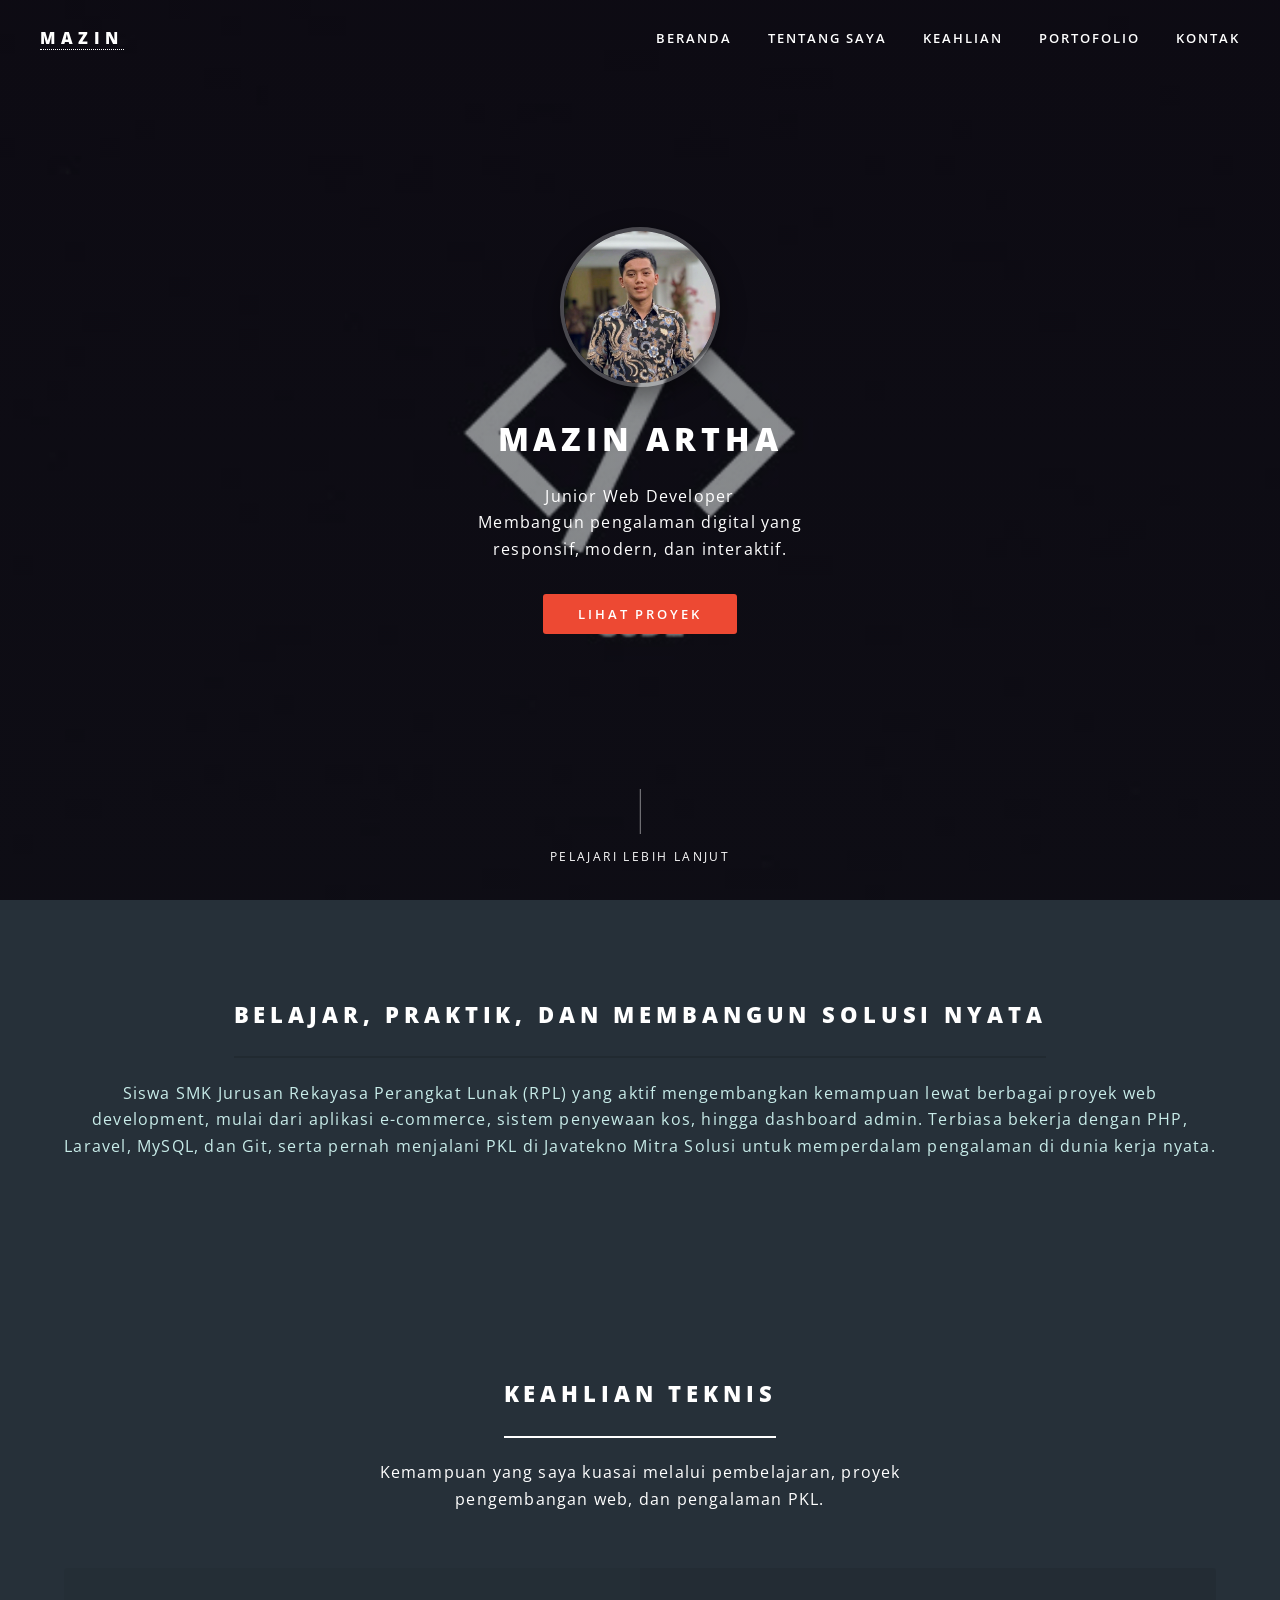
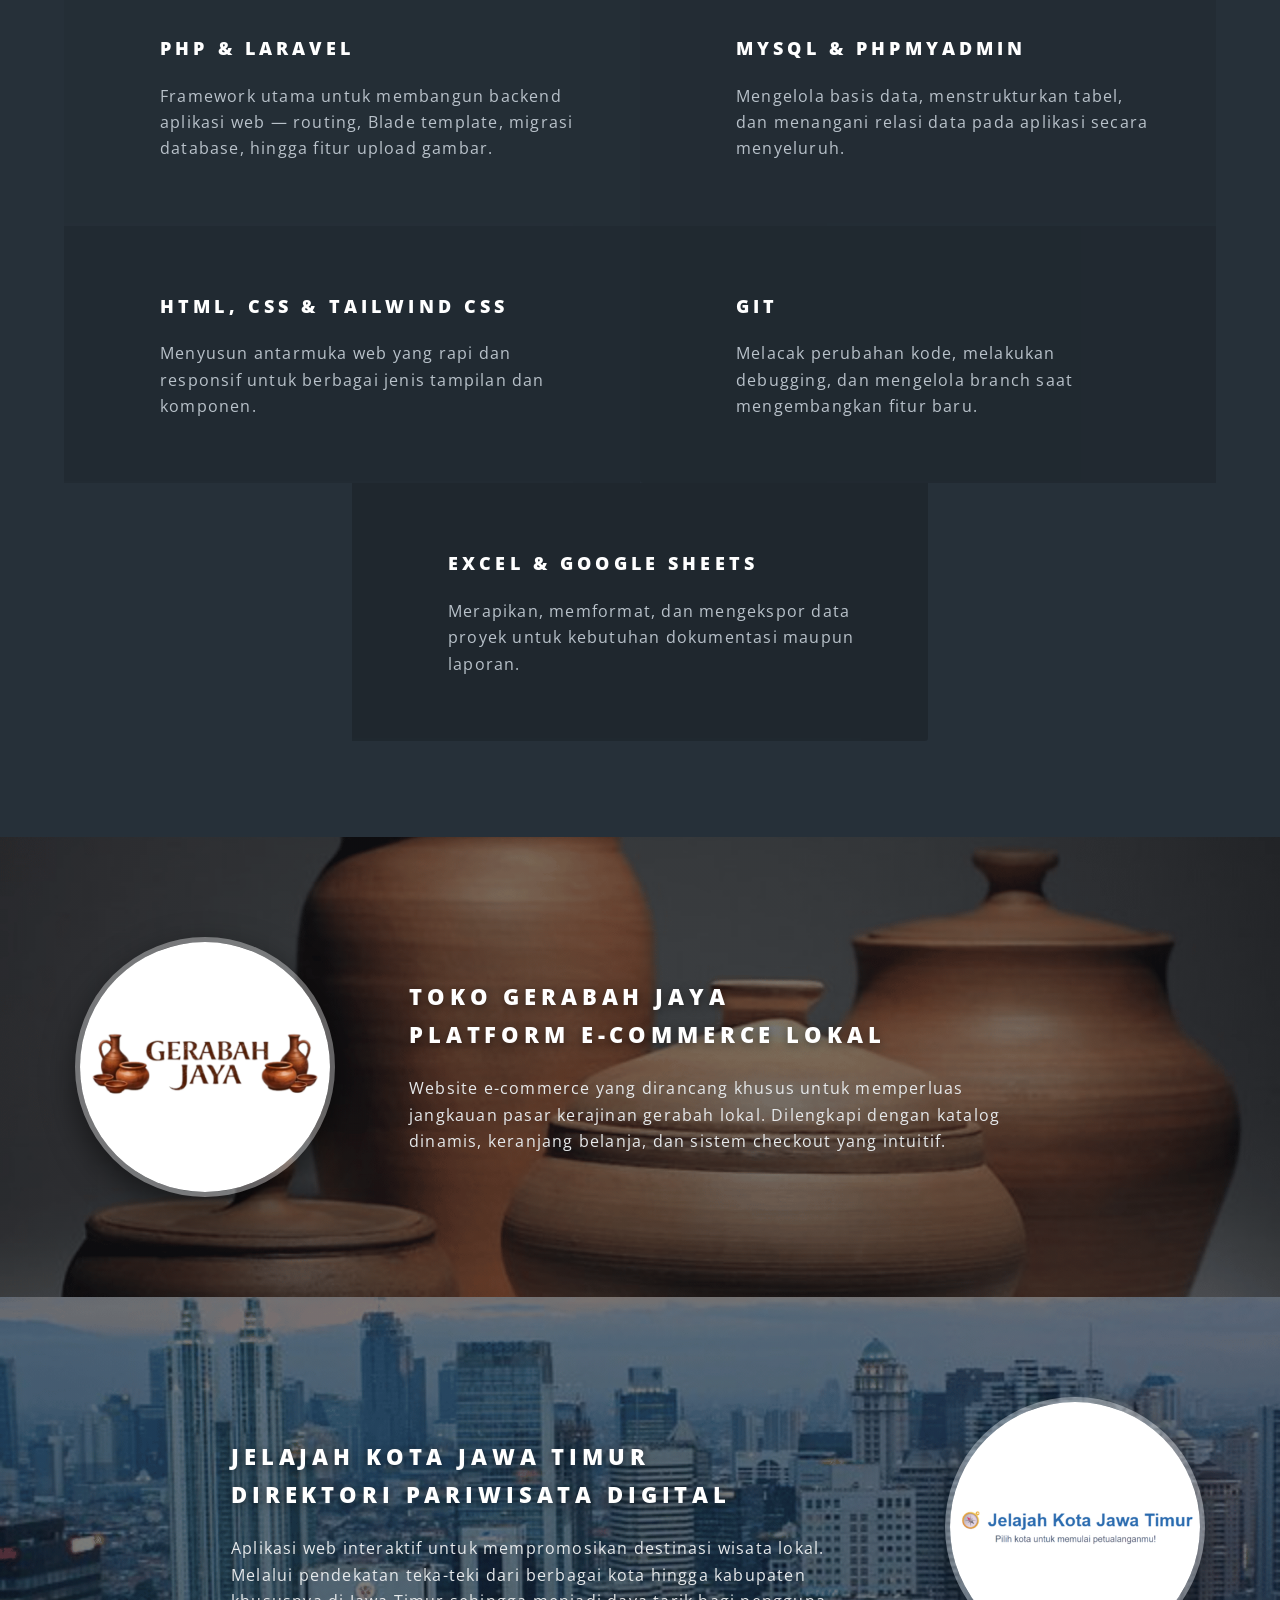
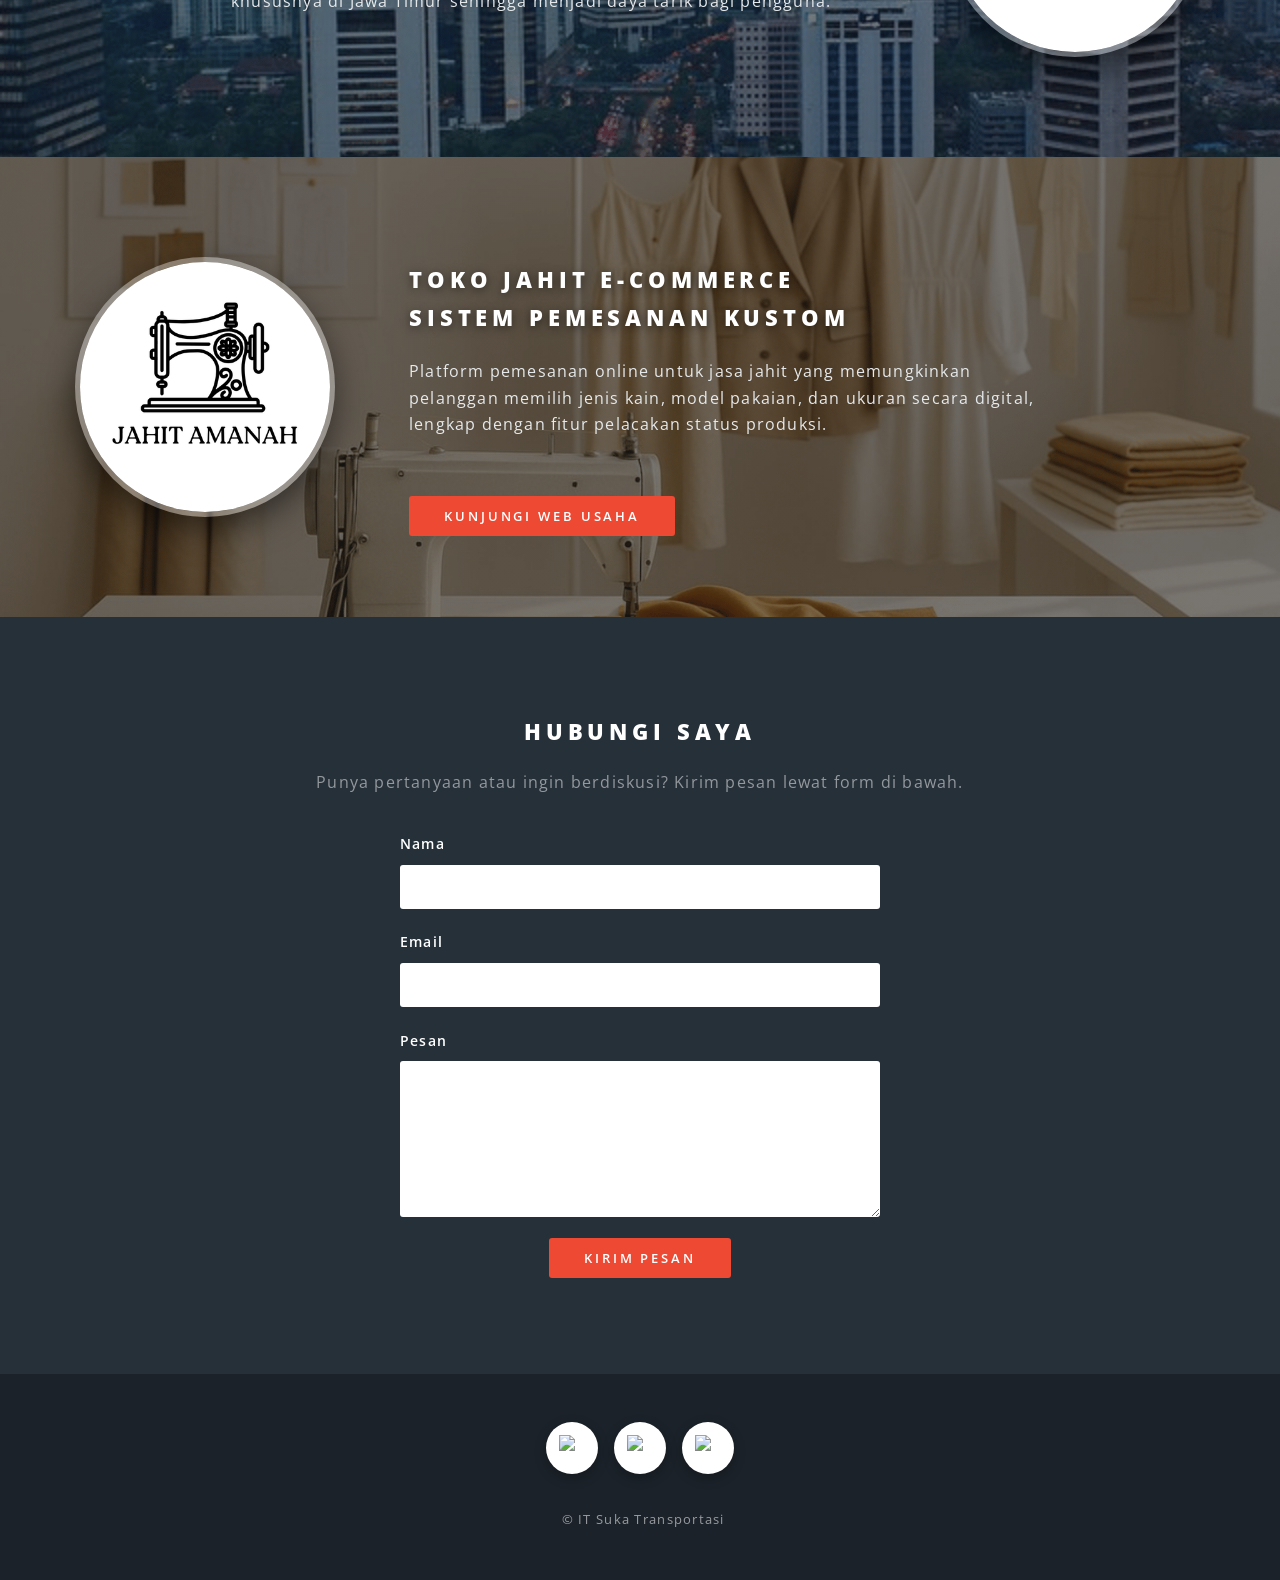
==== index.html @ fe19fe78 "Add files via upload" ====
<!DOCTYPE HTML>
<html>
	<head>
		<title>Portofolio | Mazin Artha</title>
		<meta charset="utf-8" />
		<meta name="viewport" content="width=device-width, initial-scale=1, user-scalable=no" />
		<link rel="stylesheet" href="assets/css/style.css" />
	</head>
	<body class="landing is-preload">

		<!-- Page Wrapper -->
			<div id="page-wrapper">

				<!-- Header -->
					<header id="header" class="alt">
						<h1><a href="index.html">MAZIN</a></h1>
						<nav id="nav">
							<ul>
								<li><a href="#banner">Beranda</a></li>
								<li><a href="#one">Tentang Saya</a></li>
								<li><a href="#three">Keahlian</a></li>
								<li><a href="#two">Portofolio</a></li>
								<li><a href="#cta">Kontak</a></li>
							</ul>
						</nav>
					</header>

				<!-- Banner -->
					<section id="banner" data-bg="images/pembuka.png">
						<div class="inner banner-content-animate">
							<div class="profile-frame">
								<img src="images/Me.png" alt="Profil Mazin Artha" class="profile-pic" />
							</div>
							<h2>Mazin Artha</h2>
							<p>Junior Web Developer<br />
							Membangun pengalaman digital yang<br />
							responsif, modern, dan interaktif.</p>
							<ul class="actions special">
								<li><a href="#two" class="button primary">Lihat Proyek</a></li>
							</ul>
						</div>
						<a href="#one" class="more scrolly">Pelajari Lebih Lanjut</a>
					</section>

				<!-- One -->
					<section id="one" class="wrapper style1 special">
						<div class="inner">
							<header class="major">
								<h2>Belajar, Praktik, dan Membangun Solusi Nyata</h2>
								<p>Siswa SMK Jurusan Rekayasa Perangkat Lunak (RPL) yang aktif mengembangkan kemampuan lewat
									 berbagai proyek web development, mulai dari aplikasi e-commerce, sistem penyewaan kos, 
									 hingga dashboard admin. Terbiasa bekerja dengan PHP, Laravel, MySQL, dan Git, serta pernah 
									 menjalani PKL di Javatekno Mitra Solusi untuk memperdalam pengalaman di dunia kerja nyata.</p>
							</header>
						</div>
					</section>

				<!-- Three -->
					<section id="three" class="wrapper style3 special">
						<div class="inner">
							<header class="major">
								<h2>Keahlian Teknis</h2>
								<p>Kemampuan yang saya kuasai melalui pembelajaran, proyek<br />
								pengembangan web, dan pengalaman PKL.</p>
							</header>
							<ul class="features">
								<li class="icon brands fa-laravel fade-up-element">
									<h3>PHP & Laravel</h3>
									<p>Framework utama untuk membangun backend aplikasi web — routing, Blade template, migrasi database, hingga fitur upload gambar.</p>
								</li>
								<li class="icon solid fa-database fade-up-element">
									<h3>MySQL & phpMyAdmin</h3>
									<p>Mengelola basis data, menstrukturkan tabel, dan menangani relasi data pada aplikasi secara menyeluruh.</p>
								</li>
								<li class="icon brands fa-css3-alt fade-up-element">
									<h3>HTML, CSS & Tailwind CSS</h3>
									<p>Menyusun antarmuka web yang rapi dan responsif untuk berbagai jenis tampilan dan komponen.</p>
								</li>
								<li class="icon brands fa-git-alt fade-up-element">
									<h3>Git</h3>
									<p>Melacak perubahan kode, melakukan debugging, dan mengelola branch saat mengembangkan fitur baru.</p>
								</li>
								<li class="icon solid fa-file-excel fade-up-element">
									<h3>Excel & Google Sheets</h3>
									<p>Merapikan, memformat, dan mengekspor data proyek untuk kebutuhan dokumentasi maupun laporan.</p>
								</li>
							</ul>
						</div>
					</section>

				<!-- Two -->
					<section id="two" class="wrapper alt style2">
						<section class="spotlight fade-up-element" data-bg="images/gerabah.png">
							<div class="image"><img src="images/Gerabah_jaya.png" alt="Proyek Toko Gerabah Jaya" /></div><div class="content">
								<h2>Toko Gerabah Jaya<br />
								Platform E-Commerce Lokal</h2>
								<p>Website e-commerce yang dirancang khusus untuk memperluas jangkauan pasar kerajinan gerabah lokal. Dilengkapi dengan katalog dinamis, keranjang belanja, dan sistem checkout yang intuitif.</p>
							</div>
						</section>
						<section class="spotlight fade-up-element" data-bg="images/kota.png">
							<div class="image"><img src="images/Jelajah_kota.png" alt="Proyek Jelajah Kota" /></div><div class="content">
								<h2>Jelajah Kota Jawa Timur<br />
								Direktori Pariwisata Digital</h2>
								<p>Aplikasi web interaktif untuk mempromosikan destinasi wisata lokal. Melalui pendekatan teka-teki dari berbagai kota hingga kabupaten khususnya di Jawa Timur sehingga menjadi daya tarik bagi pengguna.</p>
							</div>
						</section>
						<section class="spotlight fade-up-element" data-bg="images/jahit.png">
							<div class="image"><img src="images/logo_jahit.png" alt="Proyek Toko Jahit" /></div><div class="content">
								<h2>Toko Jahit E-Commerce<br />
								Sistem Pemesanan Kustom</h2>
								<p>Platform pemesanan online untuk jasa jahit yang memungkinkan pelanggan memilih jenis kain, model pakaian, dan ukuran secara digital, lengkap dengan fitur pelacakan status produksi.</p>
								<br>
								<a href="http://jahitamanah.infinityfreeapp.com/" target="_blank" class="button primary">Kunjungi Web Usaha</a>
							</div>
						</section>
					</section>

				<!-- CTA -->
					<section id="cta" class="wrapper style4">
						<div class="inner">
							<header>
								<h2>Hubungi Saya</h2>
								<p>Punya pertanyaan atau ingin berdiskusi? Kirim pesan lewat form di bawah.</p>
							</header>
							<form class="contact-form">
								<div class="form-group">
									<label for="nama">Nama</label>
									<input type="text" id="nama" name="nama" placeholder="Nama kamu" />
								</div>
								<div class="form-group">
									<label for="email">Email</label>
									<input type="email" id="email" name="email" placeholder="Email kamu" />
								</div>
								<div class="form-group">
									<label for="pesan">Pesan</label>
									<textarea id="pesan" name="pesan" rows="5" placeholder="Tulis pesan kamu di sini..."></textarea>
								</div>
								<ul class="actions special">
									<li><input type="submit" value="Kirim Pesan" class="button primary" /></li>
								</ul>
							</form>
						</div>
					</section>

				<!-- Footer -->
					<footer id="footer">
						<div class="social-links">
							<a href="#" target="_blank" rel="noopener" aria-label="Instagram">
								<img src="https://cdn.simpleicons.org/instagram/E4405F" alt="Instagram" />
							</a>
							<a href="#" target="_blank" rel="noopener" aria-label="X">
								<img src="https://cdn.simpleicons.org/x/000000" alt="X" />
							</a>
							<a href="#" target="_blank" rel="noopener" aria-label="Facebook">
								<img src="https://cdn.simpleicons.org/facebook/1877F2" alt="Facebook" />
							</a>
						</div>
						<ul class="copyright">
							<li>&copy; IT Suka Transportasi</li>
						</ul>
					</footer>

			</div>

			<script src="assets/js/script.js"></script>

	</body>
</html>
---- assets/css/style.css ----
@import url(fontawesome-all.min.css);
@import url("https://fonts.googleapis.com/css?family=Open+Sans:400,400italic,600,600italic,800,800italic");

/*
	Spectral by HTML5 UP
	html5up.net | @ajlkn
	Free for personal and commercial use under the CCA 3.0 license (html5up.net/license)
*/

html, body, div, span, applet, object,
iframe, h1, h2, h3, h4, h5, h6, p, blockquote,
pre, a, abbr, acronym, address, big, cite,
code, del, dfn, em, img, ins, kbd, q, s, samp,
small, strike, strong, sub, sup, tt, var, b,
u, i, center, dl, dt, dd, ol, ul, li, fieldset,
form, label, legend, table, caption, tbody,
tfoot, thead, tr, th, td, article, aside,
canvas, details, embed, figure, figcaption,
footer, header, hgroup, menu, nav, output, ruby,
section, summary, time, mark, audio, video {
	margin: 0;
	padding: 0;
	border: 0;
	font-size: 100%;
	font: inherit;
	vertical-align: baseline;}

article, aside, details, figcaption, figure,
footer, header, hgroup, menu, nav, section {
	display: block;}

body {
	line-height: 1;
}

ol, ul {
	list-style: none;
}

blockquote, q {
	quotes: none;
}

blockquote:before, blockquote:after, q:before, q:after {
	content: '';
	content: none;
}

table {
	border-collapse: collapse;
	border-spacing: 0;
}

body {
	-webkit-text-size-adjust: none;
}

mark {
	background-color: transparent;
	color: inherit;
}

input::-moz-focus-inner {
	border: 0;
	padding: 0;
}

input, select, textarea {
	-moz-appearance: none;
	-webkit-appearance: none;
	-ms-appearance: none;
	appearance: none;
}

/* Basic */

@-ms-viewport {
	width: device-width;
}

html {
	box-sizing: border-box;
}

*, *:before, *:after {
	box-sizing: inherit;
}

body {
	background: #2e3842;
}

body.is-preload *, body.is-preload *:before, body.is-preload *:after {
	-moz-animation: none !important;
	-webkit-animation: none !important;
	-ms-animation: none !important;
	animation: none !important;
	-moz-transition: none !important;
	-webkit-transition: none !important;
	-ms-transition: none !important;
	transition: none !important;
}

body, input, select, textarea {
	color: #fff;
	font-family: "Open Sans", Helvetica, sans-serif;
	font-size: 15pt;
	font-weight: 400;
	letter-spacing: 0.075em;
	line-height: 1.65em;
}

@media screen and (max-width: 1680px) {
	body, input, select, textarea {
		font-size: 13pt;
	}
}

@media screen and (max-width: 1280px) {
	body, input, select, textarea {
		font-size: 12pt;
	}
}

@media screen and (max-width: 736px) {
	body, input, select, textarea {
		font-size: 11pt;
		letter-spacing: 0.0375em;
	}
}

a {
	-moz-transition: color 0.2s ease, border-bottom-color 0.2s ease;
	-webkit-transition: color 0.2s ease, border-bottom-color 0.2s ease;
	-ms-transition: color 0.2s ease, border-bottom-color 0.2s ease;
	transition: color 0.2s ease, border-bottom-color 0.2s ease;
	border-bottom: dotted 1px;
	color: inherit;
	text-decoration: none;
}

a:hover {
	border-bottom-color: transparent;
}

strong, b {
	color: #fff;
	font-weight: 600;
}

em, i {
	font-style: italic;
}

p {
	margin: 0 0 2em 0;
}

h1, h2, h3, h4, h5, h6 {
	color: #fff;
	font-weight: 800;
	letter-spacing: 0.225em;
	line-height: 1em;
	margin: 0 0 1em 0;
	text-transform: uppercase;
}

h1 a, h2 a, h3 a, h4 a, h5 a, h6 a {
	color: inherit;
	text-decoration: none;
}

h2 {
	font-size: 1.35em;
	line-height: 1.75em;
}

@media screen and (max-width: 736px) {
	h2 {
		font-size: 1.1em;
		line-height: 1.65em;
	}
}

h3 {
	font-size: 1.15em;
	line-height: 1.75em;
}

@media screen and (max-width: 736px) {
	h3 {
		font-size: 1em;
		line-height: 1.65em;
	}
}

h4 {
	font-size: 1em;
	line-height: 1.5em;
}

h5 {
	font-size: 0.8em;
	line-height: 1.5em;
}

h6 {
	font-size: 0.7em;
	line-height: 1.5em;
}

sub {
	font-size: 0.8em;
	position: relative;
	top: 0.5em;
}

sup {
	font-size: 0.8em;
	position: relative;
	top: -0.5em;
}

hr {
	border: 0;
	border-bottom: solid 2px #fff;
	margin: 3em 0;
}

hr.major {
	margin: 4.5em 0;
}

blockquote {
	border-left: solid 4px #fff;
	font-style: italic;
	margin: 0 0 2em 0;
	padding: 0.5em 0 0.5em 2em;
}

code {
	background: rgba(144, 144, 144, 0.25);
	border-radius: 3px;
	font-family: "Courier New", monospace;
	font-size: 0.9em;
	letter-spacing: 0;
	margin: 0 0.25em;
	padding: 0.25em 0.65em;
}

pre {
	-webkit-overflow-scrolling: touch;
	font-family: "Courier New", monospace;
	font-size: 0.9em;
	margin: 0 0 2em 0;
}

pre code {
	display: block;
	line-height: 1.75em;
	padding: 1em 1.5em;
	overflow-x: auto;
}

/* Section/Article */

section.special, article.special {
	text-align: center;
}

header p {
	color: rgba(255, 255, 255, 0.5);
	position: relative;
	top: -0.25em;
}

header h3 + p {
	font-size: 1.1em;
}

header h4 + p,
header h5 + p,
header h6 + p {
	font-size: 0.9em;
}

header.major {
	margin: 0 0 3.5em 0;
}

header.major h2, header.major h3, header.major h4, header.major h5, header.major h6 {
	border-bottom: solid 2px #fff;
	display: inline-block;
	padding-bottom: 1em;
	position: relative;
}

header.major h2:after, header.major h3:after, header.major h4:after, header.major h5:after, header.major h6:after {
	content: '';
	display: block;
	height: 1px;
}

header.major p {
	color: #fff;
	top: 0;
}

@media screen and (max-width: 736px) {
	header.major {
		margin: 0 0 2em 0;
	}
}

@media screen and (max-width: 980px) {
	header br {
		display: none;
	}
}

/* Form */

form {
	margin: 0 0 2em 0;
}

label {
	color: #fff;
	display: block;
	font-size: 0.9em;
	font-weight: 600;
	margin: 0 0 1em 0;
}

input[type="text"],
input[type="password"],
input[type="email"],
select,
textarea {
	-moz-appearance: none;
	-webkit-appearance: none;
	-ms-appearance: none;
	appearance: none;
	background-color: rgba(144, 144, 144, 0.25);
	border-radius: 3px;
	border: none;
	color: inherit;
	display: block;
	outline: 0;
	padding: 0 1em;
	text-decoration: none;
	width: 100%;
}

input[type="text"]:invalid,
input[type="password"]:invalid,
input[type="email"]:invalid,
select:invalid,
textarea:invalid {
	box-shadow: none;
}

input[type="text"]:focus,
input[type="password"]:focus,
input[type="email"]:focus,
select:focus,
textarea:focus {
	box-shadow: 0 0 0 2px #21b2a6;
}

select {
	background-size: 1.25em;
	background-repeat: no-repeat;
	background-position: calc(100% - 1em) center;
	height: 2.75em;
	padding-right: 2.75em;
	text-overflow: ellipsis;
}

select:focus::-ms-value {
	background-color: transparent;
}

select::-ms-expand {
	display: none;
}

input[type="text"],
input[type="password"],
input[type="email"],
select {
	height: 2.75em;
}

textarea {
	padding: 0.75em 1em;
}

input[type="checkbox"],
input[type="radio"] {
	-moz-appearance: none;
	-webkit-appearance: none;
	-ms-appearance: none;
	appearance: none;
	display: block;
	float: left;
	margin-right: -2em;
	opacity: 0;
	width: 1em;
	z-index: -1;
}

input[type="checkbox"] + label,
input[type="radio"] + label {
	text-decoration: none;
	color: #fff;
	cursor: pointer;
	display: inline-block;
	font-size: 1em;
	font-weight: 400;
	padding-left: 2.4em;
	padding-right: 0.75em;
	position: relative;
}

input[type="checkbox"] + label:before,
input[type="radio"] + label:before {
	-moz-osx-font-smoothing: grayscale;
	-webkit-font-smoothing: antialiased;
	display: inline-block;
	font-style: normal;
	font-variant: normal;
	text-rendering: auto;
	line-height: 1;
	text-transform: none !important;
	font-family: 'Font Awesome 5 Free';
	font-weight: 900;
}

input[type="checkbox"] + label:before,
input[type="radio"] + label:before {
	background: rgba(144, 144, 144, 0.25);
	border-radius: 3px;
	content: '';
	display: inline-block;
	font-size: 0.8em;
	height: 2.0625em;
	left: 0;
	line-height: 2.0625em;
	position: absolute;
	text-align: center;
	top: 0;
	width: 2.0625em;
}

input[type="checkbox"]:checked + label:before,
input[type="radio"]:checked + label:before {
	background: #2e3842;
	color: #fff;
	content: '\f00c';
}

input[type="checkbox"]:focus + label:before,
input[type="radio"]:focus + label:before {
	box-shadow: 0 0 0 2px #21b2a6;
}

input[type="checkbox"] + label:before {
	border-radius: 3px;
}

input[type="radio"] + label:before {
	border-radius: 100%;
}

::-webkit-input-placeholder {
	color: rgba(255, 255, 255, 0.5) !important;
	opacity: 1.0;
}

:-moz-placeholder {
	color: rgba(255, 255, 255, 0.5) !important;
	opacity: 1.0;
}

::-moz-placeholder {
	color: rgba(255, 255, 255, 0.5) !important;
	opacity: 1.0;
}

:-ms-input-placeholder {
	color: rgba(255, 255, 255, 0.5) !important;
	opacity: 1.0;
}

/* Icon */

.icon {
	text-decoration: none;
	border-bottom: none;
	position: relative;
}

.icon:before {
	-moz-osx-font-smoothing: grayscale;
	-webkit-font-smoothing: antialiased;
	display: inline-block;
	font-style: normal;
	font-variant: normal;
	text-rendering: auto;
	line-height: 1;
	text-transform: none !important;
	font-family: 'Font Awesome 5 Free';
	font-weight: 400;
}

.icon:before {
	line-height: inherit;
}

.icon.solid:before {
	font-weight: 900;
}

.icon.brands:before {
	font-family: 'Font Awesome 5 Brands';
}

.icon.major {
	-moz-transform: rotate(-45deg);
	-webkit-transform: rotate(-45deg);
	-ms-transform: rotate(-45deg);
	transform: rotate(-45deg);
	border-radius: 3px;
	border: solid 2px #fff;
	display: inline-block;
	font-size: 1.35em;
	height: calc(3em + 2px);
	line-height: 3em;
	text-align: center;
	width: calc(3em + 2px);
}

.icon.major:before {
	-moz-transform: rotate(45deg);
	-webkit-transform: rotate(45deg);
	-ms-transform: rotate(45deg);
	transform: rotate(45deg);
	display: inline-block;
	font-size: 1.5em;
}

@media screen and (max-width: 736px) {
	.icon.major {
		font-size: 1em;
	}
}

.icon.style1 {
	color: #00ffcc;
}

.icon.style2 {
	color: #00f0ff;
}

.icon.style3 {
	color: #76ddff;
}

/* Image */

.image {
	border-radius: 3px;
	border: 0;
	display: inline-block;
	position: relative;
}

.image img {
	border-radius: 3px;
	display: block;
}

/* List */

ol {
	list-style: decimal;
	margin: 0 0 2em 0;
	padding-left: 1.25em;
}

ol li {
	padding-left: 0.25em;
}

ul {
	list-style: disc;
	margin: 0 0 2em 0;
	padding-left: 1em;
}

ul li {
	padding-left: 0.5em;
}

ul.alt {
	list-style: none;
	padding-left: 0;
}

ul.alt li {
	border-top: solid 1px #fff;
	padding: 0.5em 0;
}

ul.alt li:first-child {
	border-top: 0;
	padding-top: 0;
}

dl {
	margin: 0 0 2em 0;
}

/* Actions */

ul.actions {
	display: -moz-flex;
	display: -webkit-flex;
	display: -ms-flex;
	display: flex;
	cursor: default;
	list-style: none;
	margin-left: -1em;
	padding-left: 0;
}

ul.actions li {
	padding: 0 0 0 1em;
	vertical-align: middle;
}

ul.actions.special {
	-moz-justify-content: center;
	-webkit-justify-content: center;
	-ms-justify-content: center;
	justify-content: center;
	width: 100%;
	margin-left: 0;
}

ul.actions.special li:first-child {
	padding-left: 0;
}

@media screen and (max-width: 480px) {
	ul.actions:not(.fixed) {
		-moz-flex-direction: column;
		-webkit-flex-direction: column;
		-ms-flex-direction: column;
		flex-direction: column;
		margin-left: 0;
		width: 100% !important;
	}

	ul.actions:not(.fixed) li {
		-moz-flex-grow: 1;
		-webkit-flex-grow: 1;
		-ms-flex-grow: 1;
		flex-grow: 1;
		-moz-flex-shrink: 1;
		-webkit-flex-shrink: 1;
		-ms-flex-shrink: 1;
		flex-shrink: 1;
		padding: 1em 0 0 0;
		text-align: center;
		width: 100%;
	}

	ul.actions:not(.fixed) li > * {
		width: 100%;
	}

	ul.actions:not(.fixed) li:first-child {
		padding-top: 0;
	}

	ul.actions:not(.fixed) li input[type="submit"],
	ul.actions:not(.fixed) li input[type="reset"],
	ul.actions:not(.fixed) li input[type="button"],
	ul.actions:not(.fixed) li button,
	ul.actions:not(.fixed) li .button {
		width: 100%;
	}

	ul.actions:not(.fixed) li input[type="submit"].icon:before,
	ul.actions:not(.fixed) li input[type="reset"].icon:before,
	ul.actions:not(.fixed) li input[type="button"].icon:before,
	ul.actions:not(.fixed) li button.icon:before,
	ul.actions:not(.fixed) li .button.icon:before {
		margin-left: -0.5em;
	}
}
/* Button */

input[type="submit"],
input[type="reset"],
input[type="button"],
button,
.button {
	-moz-appearance: none;
	-webkit-appearance: none;
	-ms-appearance: none;
	appearance: none;
	-moz-transition: background-color 0.2s ease-in-out, color 0.2s ease-in-out;
	-webkit-transition: background-color 0.2s ease-in-out, color 0.2s ease-in-out;
	-ms-transition: background-color 0.2s ease-in-out, color 0.2s ease-in-out;
	transition: background-color 0.2s ease-in-out, color 0.2s ease-in-out;
	background-color: transparent;
	border-radius: 3px;
	border: 0;
	box-shadow: inset 0 0 0 2px #fff;
	color: #fff;
	cursor: pointer;
	display: inline-block;
	font-size: 0.8em;
	font-weight: 600;
	height: 3.125em;
	letter-spacing: 0.225em;
	line-height: 3.125em;
	max-width: 30em;
	padding: 0 2.75em;
	text-align: center;
	text-decoration: none;
	text-transform: uppercase;
	white-space: nowrap;
	overflow: hidden;
	text-overflow: ellipsis;
}

input[type="submit"]:hover,
input[type="reset"]:hover,
input[type="button"]:hover,
button:hover,
.button:hover {
	background-color: rgba(144, 144, 144, 0.25);
}

input[type="submit"]:active,
input[type="reset"]:active,
input[type="button"]:active,
button:active,
.button:active {
	background-color: rgba(144, 144, 144, 0.5);
}

input[type="submit"].icon:before,
input[type="reset"].icon:before,
input[type="button"].icon:before,
button.icon:before,
.button.icon:before {
	margin-right: 0.5em;
}

input[type="submit"].primary,
input[type="reset"].primary,
input[type="button"].primary,
button.primary,
.button.primary {
	background-color: #ed4933;
	box-shadow: none !important;
	color: #ffffff !important;
}

input[type="submit"].primary:hover,
input[type="reset"].primary:hover,
input[type="button"].primary:hover,
button.primary:hover,
.button.primary:hover {
	background-color: #ef5e4a !important;
}

input[type="submit"].primary:active,
input[type="reset"].primary:active,
input[type="button"].primary:active,
button.primary:active,
.button.primary:active {
	background-color: #eb341c !important;
}

@media screen and (max-width: 736px) {
	input[type="submit"],
	input[type="reset"],
	input[type="button"],
	button,
	.button {
		height: 3.75em;
		line-height: 3.75em;
	}
}

/* Features */

.features {
	display: -moz-flex;
	display: -webkit-flex;
	display: -ms-flex;
	display: flex;
	-moz-flex-wrap: wrap;
	-webkit-flex-wrap: wrap;
	-ms-flex-wrap: wrap;
	flex-wrap: wrap;
	-moz-justify-content: center;
	-webkit-justify-content: center;
	-ms-justify-content: center;
	justify-content: center;
	list-style: none;
	padding: 0;
	width: 100%;
}

.features li {
	padding: 4em 4em 2em 6em ;
	display: block;
	position: relative;
	text-align: left;
	width: 50%;
}

.features li:nth-child(1) {
	background-color: rgba(0, 0, 0, 0.035);
}

.features li:nth-child(2) {
	background-color: rgba(0, 0, 0, 0.07);
}

.features li:nth-child(3) {
	background-color: rgba(0, 0, 0, 0.105);
}

.features li:nth-child(4) {
	background-color: rgba(0, 0, 0, 0.14);
}

.features li:nth-child(5) {
	background-color: rgba(0, 0, 0, 0.175);
}

.features li:nth-child(6) {
	background-color: rgba(0, 0, 0, 0.21);
}

.features li:nth-child(7) {
	background-color: rgba(0, 0, 0, 0.245);
}

.features li:nth-child(8) {
	background-color: rgba(0, 0, 0, 0.28);
}

.features li:nth-child(9) {
	background-color: rgba(0, 0, 0, 0.315);
}

.features li:nth-child(10) {
	background-color: rgba(0, 0, 0, 0.35);
}

.features li:before {
	display: block;
	color: #00ffcc;
	position: absolute;
	left: 1.75em;
	top: 2.75em;
	font-size: 1.5em;
}

.features li:nth-child(1) {
	border-top-left-radius: 3px;
}

.features li:nth-child(2) {
	border-top-right-radius: 3px;
}

.features li:nth-last-child(1) {
	border-bottom-right-radius: 3px;
}

.features li:nth-last-child(2) {
	border-bottom-left-radius: 3px;
}

@media screen and (max-width: 980px) {
	.features li {
		padding: 3em 2em 1em 2em ;
		text-align: center;
	}

	.features li:before {
		left: 0;
		margin: 0 0 1em 0;
		position: relative;
		top: 0;
	}
}

@media screen and (max-width: 736px) {
	.features li {
		padding: 3em 0 1em 0 ;
		background-color: transparent !important;
		border-top: solid 2px #fff;
		width: 100%;
	}

	.features li:first-child {
		border-top: 0;
	}
}

/* Spotlight */

.spotlight {
	-moz-align-items: center;
	-webkit-align-items: center;
	-ms-align-items: center;
	align-items: center;
	display: -moz-flex;
	display: -webkit-flex;
	display: -ms-flex;
	display: flex;
}

.spotlight .image {
	-moz-order: 1;
	-webkit-order: 1;
	-ms-order: 1;
	order: 1;
	border-radius: 0;
	width: 40%;
}

.spotlight .image img {
	border-radius: 0;
	width: 100%;
}

.spotlight .content {
	padding: 2em 4em 0.1em 4em ;
	-moz-order: 2;
	-webkit-order: 2;
	-ms-order: 2;
	order: 2;
	max-width: 48em;
	width: 60%;
}

.spotlight:nth-child(2n) {
	-moz-flex-direction: row-reverse;
	-webkit-flex-direction: row-reverse;
	-ms-flex-direction: row-reverse;
	flex-direction: row-reverse;
}

.spotlight:nth-child(1) {
	background-color: rgba(0, 0, 0, 0.075);
}

.spotlight:nth-child(2) {
	background-color: rgba(0, 0, 0, 0.15);
}

.spotlight:nth-child(3) {
	background-color: rgba(0, 0, 0, 0.225);
}

.spotlight:nth-child(4) {
	background-color: rgba(0, 0, 0, 0.3);
}

.spotlight:nth-child(5) {
	background-color: rgba(0, 0, 0, 0.375);
}

.spotlight:nth-child(6) {
	background-color: rgba(0, 0, 0, 0.45);
}

.spotlight:nth-child(7) {
	background-color: rgba(0, 0, 0, 0.525);
}

.spotlight:nth-child(8) {
	background-color: rgba(0, 0, 0, 0.6);
}

.spotlight:nth-child(9) {
	background-color: rgba(0, 0, 0, 0.675);
}

.spotlight:nth-child(10) {
	background-color: rgba(0, 0, 0, 0.75);
}

@media screen and (max-width: 1280px) {
	.spotlight .image {
		width: 45%;
	}

	.spotlight .content {
		width: 55%;
	}
}

@media screen and (max-width: 980px) {
	.spotlight {
		display: block;
	}

	.spotlight br {
		display: none;
	}

	.spotlight .image {
		width: 100%;
	}

	.spotlight .content {
		padding: 4em 3em 2em 3em ;
		max-width: none;
		text-align: center;
		width: 100%;
	}
}

@media screen and (max-width: 736px) {
	.spotlight .content {
		padding: 3em 2em 1em 2em ;
	}
}

/* Wrapper */

.wrapper {
	padding: 6em 0 4em 0 ;
}

.wrapper > .inner {
	width: 60em;
	margin: 0 auto;
}

@media screen and (max-width: 1280px) {
	.wrapper > .inner {
		width: 90%;
	}
}

@media screen and (max-width: 980px) {
	.wrapper > .inner {
		width: 100%;
	}
}

.wrapper.alt {
	padding: 0;
}

.wrapper.style1 {
	background-color: #263039;
	color: #b9c2ca;
}

.wrapper.style1 strong, .wrapper.style1 b {
	color: #ffffff;
}

.wrapper.style1 h2, .wrapper.style1 h3, .wrapper.style1 h4, .wrapper.style1 h5, .wrapper.style1 h6 {
	color: #ffffff;
}

.wrapper.style1 hr {
	border-color: rgba(0, 0, 0, 0.125);
}

.wrapper.style1 blockquote {
	border-color: rgba(0, 0, 0, 0.125);
}

.wrapper.style1 code {
	background: rgba(255, 255, 255, 0.075);
}

.wrapper.style1 header p {
	color: #a6e0db;
}

.wrapper.style1 header.major h2, .wrapper.style1 header.major h3, .wrapper.style1 header.major h4, .wrapper.style1 header.major h5, .wrapper.style1 header.major h6 {
	border-color: rgba(0, 0, 0, 0.125);
}

.wrapper.style1 header.major p {
	color: #c8ece9;
}

.wrapper.style1 label {
	color: #ffffff;
}

.wrapper.style1 input[type="text"],
.wrapper.style1 input[type="password"],
.wrapper.style1 input[type="email"],
.wrapper.style1 select,
.wrapper.style1 textarea {
	background-color: rgba(255, 255, 255, 0.075);
}

.wrapper.style1 select {
	background-image: url("data:image/svg+xml;charset=utf8,%3Csvg xmlns='http://www.w3.org/2000/svg' width='40' height='40' preserveAspectRatio='none' viewBox='0 0 40 40'%3E%3Cpath d='M9.4,12.3l10.4,10.4l10.4-10.4c0.2-0.2,0.5-0.4,0.9-0.4c0.3,0,0.6,0.1,0.9,0.4l3.3,3.3c0.2,0.2,0.4,0.5,0.4,0.9 c0,0.4-0.1,0.6-0.4,0.9L20.7,31.9c-0.2,0.2-0.5,0.4-0.9,0.4c-0.3,0-0.6-0.1-0.9-0.4L4.3,17.3c-0.2-0.2-0.4-0.5-0.4-0.9 c0-0.4,0.1-0.6,0.4-0.9l3.3-3.3c0.2-0.2,0.5-0.4,0.9-0.4S9.1,12.1,9.4,12.3z' fill='rgba(0, 0, 0, 0.125)' /%3E%3C/svg%3E");
}

.wrapper.style1 select option {
	color: #ffffff;
	background: #21b2a6;
}

.wrapper.style1 input[type="checkbox"] + label,
.wrapper.style1 input[type="radio"] + label {
	color: #c8ece9;
}

.wrapper.style1 input[type="checkbox"] + label:before,
.wrapper.style1 input[type="radio"] + label:before {
	background: rgba(255, 255, 255, 0.075);
}

.wrapper.style1 input[type="checkbox"]:checked + label:before,
.wrapper.style1 input[type="radio"]:checked + label:before {
	background: #ffffff;
	color: #21b2a6;
}

.wrapper.style1 ::-webkit-input-placeholder {
	color: #a6e0db !important;
}

.wrapper.style1 :-moz-placeholder {
	color: #a6e0db !important;
}

.wrapper.style1 ::-moz-placeholder {
	color: #a6e0db !important;
}

.wrapper.style1 :-ms-input-placeholder {
	color: #a6e0db !important;
}

.wrapper.style1 .icon.major {
	border-color: rgba(0, 0, 0, 0.125);
}

.wrapper.style1 ul.alt li {
	border-color: rgba(0, 0, 0, 0.125);
}

.wrapper.style1 table tbody tr {
	border-color: rgba(0, 0, 0, 0.125);
}

.wrapper.style1 table tbody tr:nth-child(2n + 1) {
	background-color: rgba(255, 255, 255, 0.075);
}

.wrapper.style1 table th {
	color: #ffffff;
}

.wrapper.style1 table thead {
	border-color: rgba(0, 0, 0, 0.125);
}

.wrapper.style1 table tfoot {
	border-color: rgba(0, 0, 0, 0.125);
}

.wrapper.style1 table.alt tbody tr td {
	border-color: rgba(0, 0, 0, 0.125);
}

.wrapper.style1 input[type="submit"],
.wrapper.style1 input[type="reset"],
.wrapper.style1 input[type="button"],
.wrapper.style1 button,
.wrapper.style1 .button {
	box-shadow: inset 0 0 0 2px rgba(0, 0, 0, 0.125);
	color: #ffffff;
}

.wrapper.style1 input[type="submit"]:hover,
.wrapper.style1 input[type="reset"]:hover,
.wrapper.style1 input[type="button"]:hover,
.wrapper.style1 button:hover,
.wrapper.style1 .button:hover {
	background-color: rgba(255, 255, 255, 0.1);
}

/* =========================================================
   TAMBAHAN — Layout yang hilang dari file asli
   (Header, Nav, Menu Sidebar, Banner, Wrapper style2-4, dll)
   ========================================================= */

/* --- Page Wrapper --- */
#page-wrapper {
	position: relative;
	overflow-x: hidden;
}

/* --- Header --- */
#header {
	position: fixed;
	top: 0;
	left: 0;
	width: 100%;
	z-index: 10000;
	display: flex;
	align-items: center;
	justify-content: space-between;
	padding: 1.5em 2.5em;
	background-color: transparent;
	box-shadow: none;
	transition: background-color 0.3s ease, box-shadow 0.3s ease, padding 0.3s ease;
}

#header.reveal {
	background-color: rgba(46, 56, 66, 0.95);
	box-shadow: 0 2px 15px rgba(0, 0, 0, 0.25);
	padding: 1em 2.5em;
}

#header h1 {
	margin: 0;
	font-size: 1em;
	letter-spacing: 0.35em;
}

#header h1 a {
	color: #fff;
}

/* --- Nav Bar Horizontal (selalu tampil semua link) --- */
#nav {
	display: flex;
	align-items: center;
}

#nav ul {
	display: flex;
	align-items: center;
	flex-wrap: wrap;
	justify-content: flex-end;
	gap: 1.8em;
	margin: 0;
	list-style: none;
	padding: 0;
}

#nav ul li a {
	display: inline-block;
	color: #fff;
	font-size: 0.8em;
	font-weight: 600;
	letter-spacing: 0.15em;
	text-transform: uppercase;
	border: 0;
	transition: color 0.2s ease;
}

#nav ul li a:hover {
	color: #21b2a6;
}

@media screen and (max-width: 736px) {
	#header {
		flex-direction: column;
		gap: 0.8em;
		padding: 1em 1.5em;
	}
	#nav ul {
		justify-content: center;
		gap: 1em 1.2em;
	}
	#nav ul li a {
		font-size: 0.72em;
	}
}

/* --- Banner --- */
#banner {
	position: relative;
	min-height: 100vh;
	display: flex;
	flex-direction: column;
	align-items: center;
	justify-content: center;
	text-align: center;
	color: #fff;
	padding: 6em 2em;
	background-image: linear-gradient(rgba(18, 23, 28, 0.45), rgba(18, 23, 28, 0.55));
	background-size: cover;
	background-position: center;
}

#banner .inner {
	max-width: 42em;
}

#banner h2 {
	font-size: 2em;
	letter-spacing: 0.15em;
	margin-bottom: 0.5em;
}

@media screen and (max-width: 736px) {
	#banner h2 {
		font-size: 1.5em;
	}
}

#banner .actions {
	margin-top: 2em;
}

/* Animasi konten banner saat pertama kali load */
@keyframes bannerFadeUp {
	from { opacity: 0; transform: translateY(35px); }
	to { opacity: 1; transform: translateY(0); }
}

.banner-content-animate {
	animation: bannerFadeUp 1.1s ease forwards;
}

/* Panah scroll di bawah banner */
#banner .more {
	position: absolute;
	bottom: 2.5em;
	left: 50%;
	transform: translateX(-50%);
	color: #fff;
	font-size: 0.75em;
	letter-spacing: 0.2em;
	text-transform: uppercase;
	border: 0;
}

#banner .more:before {
	content: "";
	display: block;
	width: 1px;
	height: 45px;
	background: rgba(255, 255, 255, 0.5);
	margin: 0 auto 0.8em auto;
}

/* --- Foto Profil (Banner) --- */
.profile-frame {
	width: 160px;
	height: 160px;
	border-radius: 50%;
	overflow: hidden;
	margin: 0 auto 1.5em auto;
	border: 4px solid rgba(255, 255, 255, 0.25);
	box-shadow: 0 8px 26px rgba(0, 0, 0, 0.4);
}

.profile-pic {
	width: 100%;
	height: 100%;
	object-fit: cover;
	display: block;
}

/* --- Wrapper style2 / style3 / style4 (sebelumnya hilang) --- */
.wrapper.style2 {
	background-color: #2e3842;
	color: #b9c2ca;
}

.wrapper.style3 {
	background-color: #263039;
	color: #b9c2ca;
}

.wrapper.style4 {
	background-color: #263039;
	color: #b9c2ca;
	text-align: center;
}

.wrapper.style4 h2 {
	color: #fff;
}

/* --- Animasi Fade Up saat elemen discroll --- */
.fade-up-element {
	opacity: 0;
	transform: translateY(45px);
	transition: opacity 0.85s ease, transform 0.85s ease;
}

.fade-up-element.is-visible {
	opacity: 1;
	transform: translateY(0);
}

/* --- Footer --- */
#footer {
	padding: 3em 2em;
	text-align: center;
	background-color: #1b2229;
}

#footer .copyright {
	font-size: 0.8em;
	letter-spacing: 0.1em;
	color: rgba(255, 255, 255, 0.55);
	list-style: none;
	padding: 0;
	margin: 0;
}

/* =========================================================
   TAMBAHAN — Smooth Scroll & Tombol Kembali ke Atas
   ========================================================= */

/* Aktifkan gerakan scroll yang mulus untuk semua link anchor (#one, #two, dst) */
html {
	scroll-behavior: smooth;
}

/* Kasih jarak dari atas biar section gak ketutupan header fixed pas discroll */
#page-wrapper,
section[id] {
	scroll-margin-top: 90px;
}

/* =========================================================
   TAMBAHAN — Background Foto per Proyek Portofolio
   & Gambar Proyek Jadi Bulat (seperti foto profil)
   ========================================================= */

/* Override background hitam bawaan template, ganti jadi foto full-cover */
#two.wrapper.style2 {
	background-color: #1b2229; /* fallback kalau var(--bg-image) belum diisi */
}

#two .spotlight {
	position: relative;
	min-height: 460px;
	background-color: transparent !important;
	background-image: linear-gradient(rgba(15, 20, 25, 0.55), rgba(15, 20, 25, 0.55));
	background-size: cover;
	background-position: center;
	color: #ffffff;
	/* Geser konten (gambar+teks) masuk sedikit dari pinggir layar,
	   tapi background foto tetap full menutupi seluruh section */
	padding-left: max(3em, calc((100% - 1150px) / 2));
	padding-right: max(3em, calc((100% - 1150px) / 2));
}

/* Teks tetap kebaca jelas di atas foto */
#two .spotlight .content h2 {
	color: #ffffff;
	text-shadow: 0 2px 10px rgba(0, 0, 0, 0.5);
}

#two .spotlight .content p {
	color: #e6e9eb;
}

/* Gambar proyek jadi bulat besar, tetap sejajar di samping teks */
#two .spotlight .image {
	width: auto;
	flex: 0 0 280px;
	display: flex;
	justify-content: center;
	align-items: center;
}

#two .spotlight .image img {
	width: 260px;
	height: 260px;
	border-radius: 50%;
	object-fit: cover;
	border: 5px solid rgba(255, 255, 255, 0.35);
	box-shadow: 0 12px 32px rgba(0, 0, 0, 0.5);
}

#two .spotlight .content {
	width: auto;
	flex: 1;
}

/* Responsif: stack ke bawah, gambar bulat tetap rapi di tengah */
@media screen and (max-width: 980px) {
	#two .spotlight {
		min-height: auto;
		padding: 3em 2em;
	}
	#two .spotlight .image {
		flex: none;
		width: 100%;
		margin-bottom: 1.5em;
	}
	#two .spotlight .image img {
		width: 200px;
		height: 200px;
	}
	#two .spotlight .content {
		width: 100%;
	}
}

.social-links {
	display: flex;
	flex-wrap: wrap;
	justify-content: center;
	gap: 1em;
	margin-bottom: 2em;
}

.social-links a {
	display: inline-flex;
	align-items: center;
	justify-content: center;
	width: 52px;
	height: 52px;
	border-radius: 50%;
	background-color: #ffffff;
	padding: 13px;
	box-shadow: 0 4px 12px rgba(0, 0, 0, 0.25);
	transition: transform 0.25s ease, box-shadow 0.25s ease;
}

.social-links a img {
	width: 100%;
	height: 100%;
	object-fit: contain;
	display: block;
}

.social-links a:hover {
	transform: translateY(-4px) scale(1.06);
	box-shadow: 0 8px 20px rgba(0, 0, 0, 0.35);
}

@media screen and (max-width: 480px) {
	.social-links {
		gap: 0.8em;
	}
	.social-links a {
		width: 44px;
		height: 44px;
		padding: 11px;
	}
}
/* =========================================================
   TAMBAHAN — Form Kontak (tampilan saja, belum fungsional)
   ========================================================= */

#cta form {
	max-width: 480px;
	margin: 2em auto 0 auto;
	text-align: left;
}

#cta .form-group {
	margin-bottom: 1.3em;
}

#cta .form-group label {
	display: block;
	margin-bottom: 0.5em;
}

#cta input[type="text"],
#cta input[type="email"],
#cta textarea {
	background-color: #ffffff;
	color: #111111;
}

#cta input[type="text"]::placeholder,
#cta input[type="email"]::placeholder,
#cta textarea::placeholder {
	color: #888888;
}
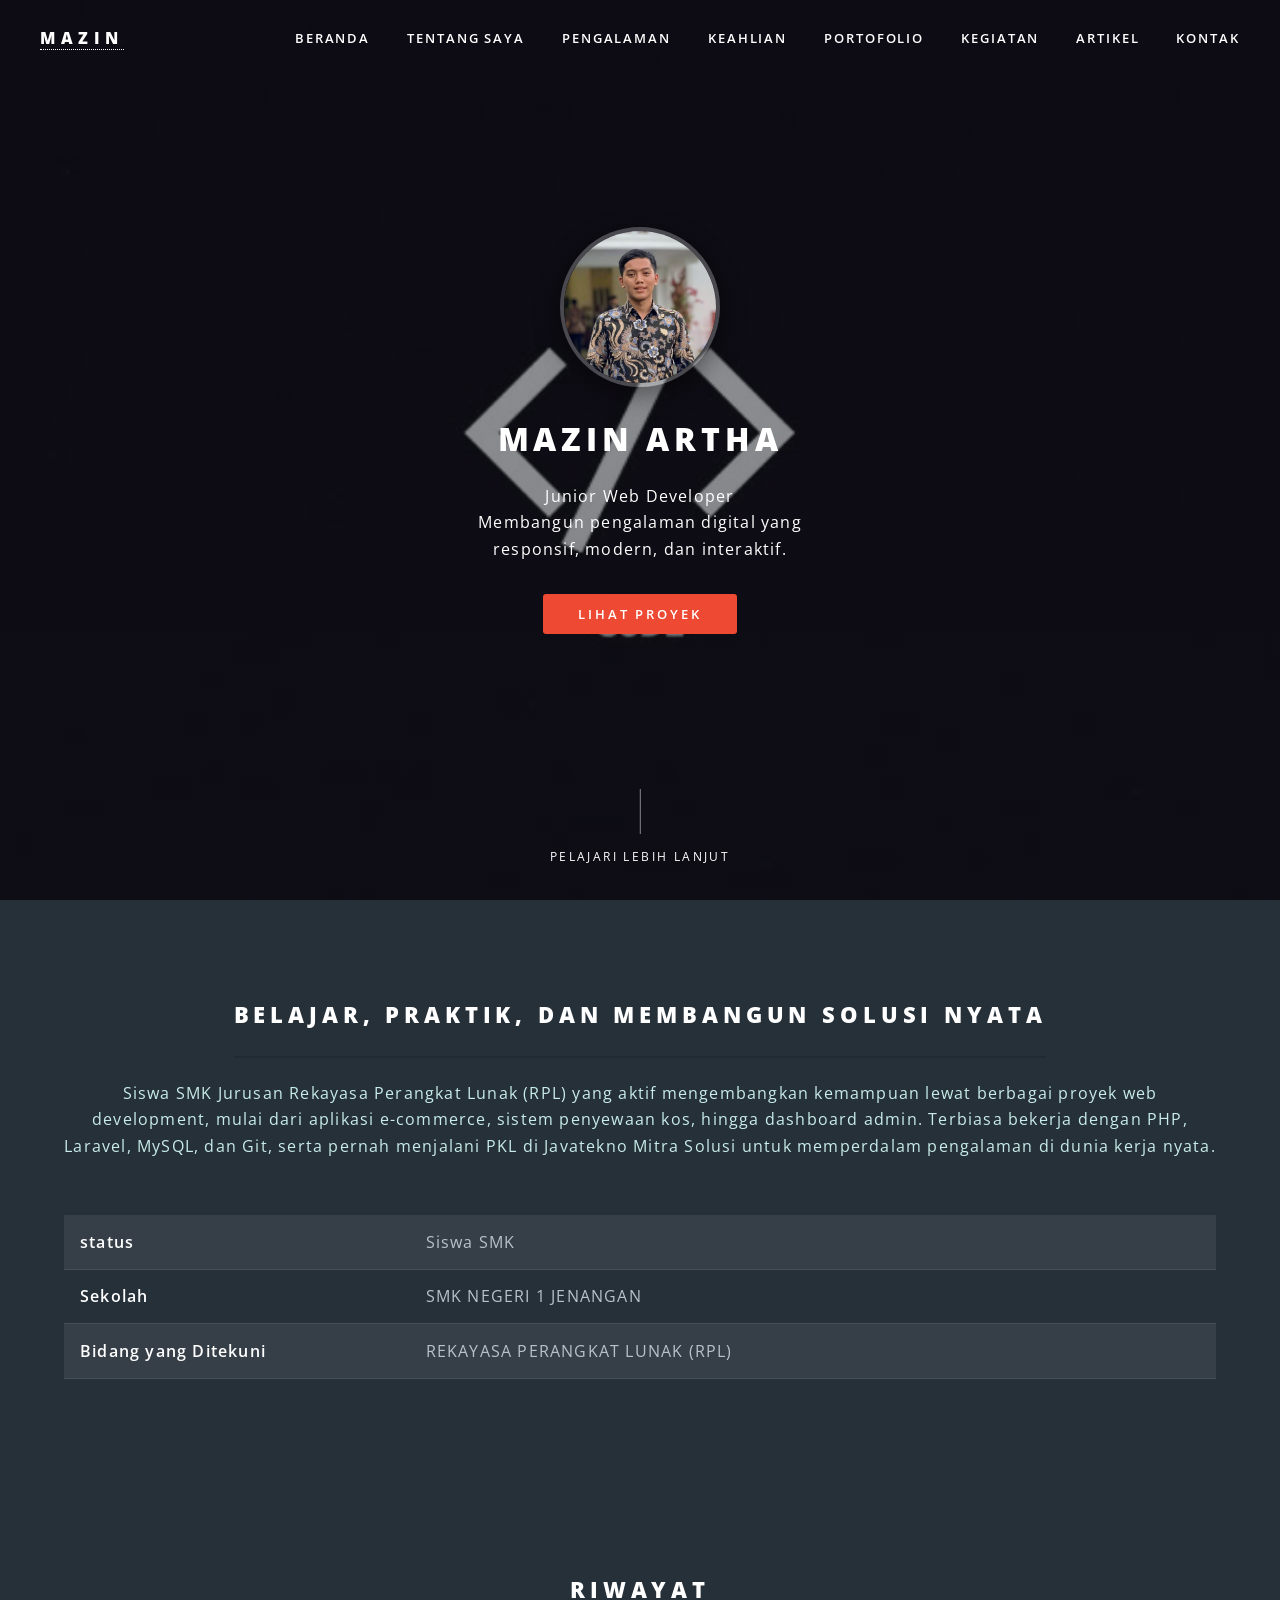
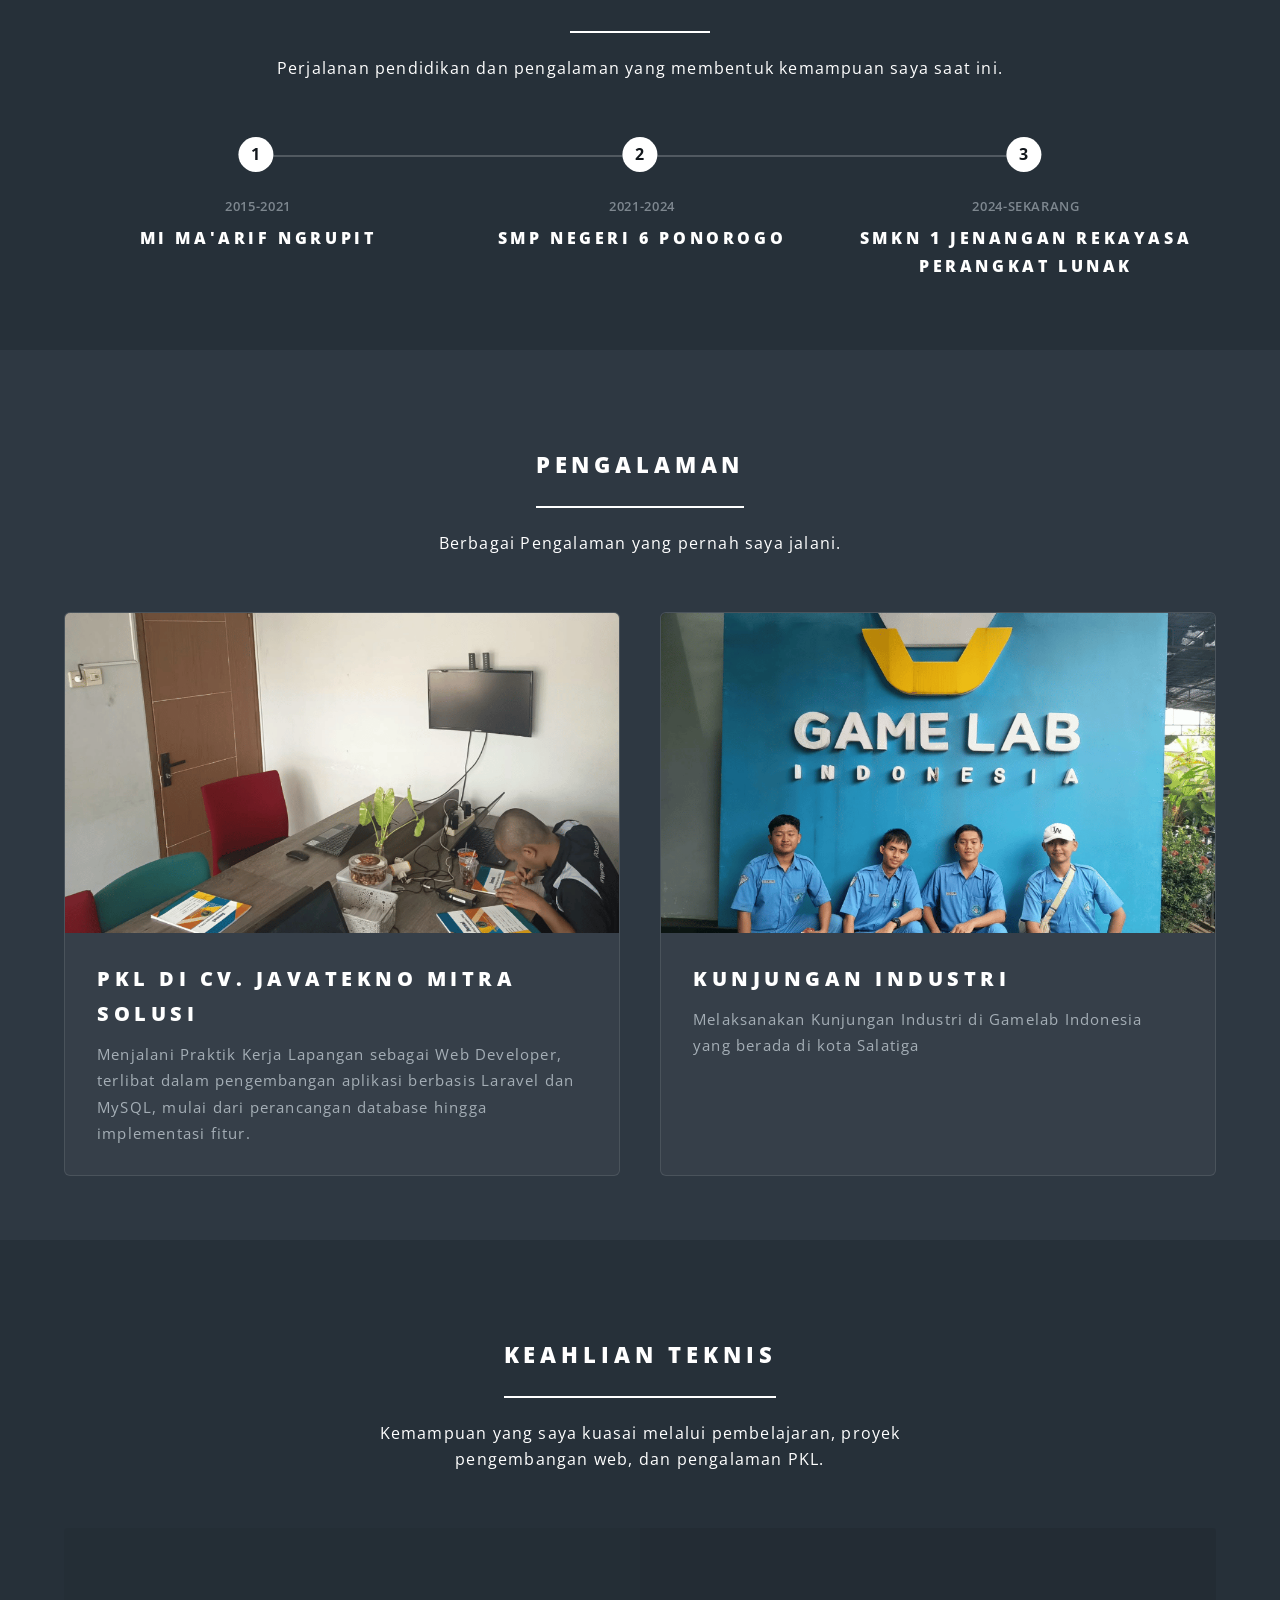
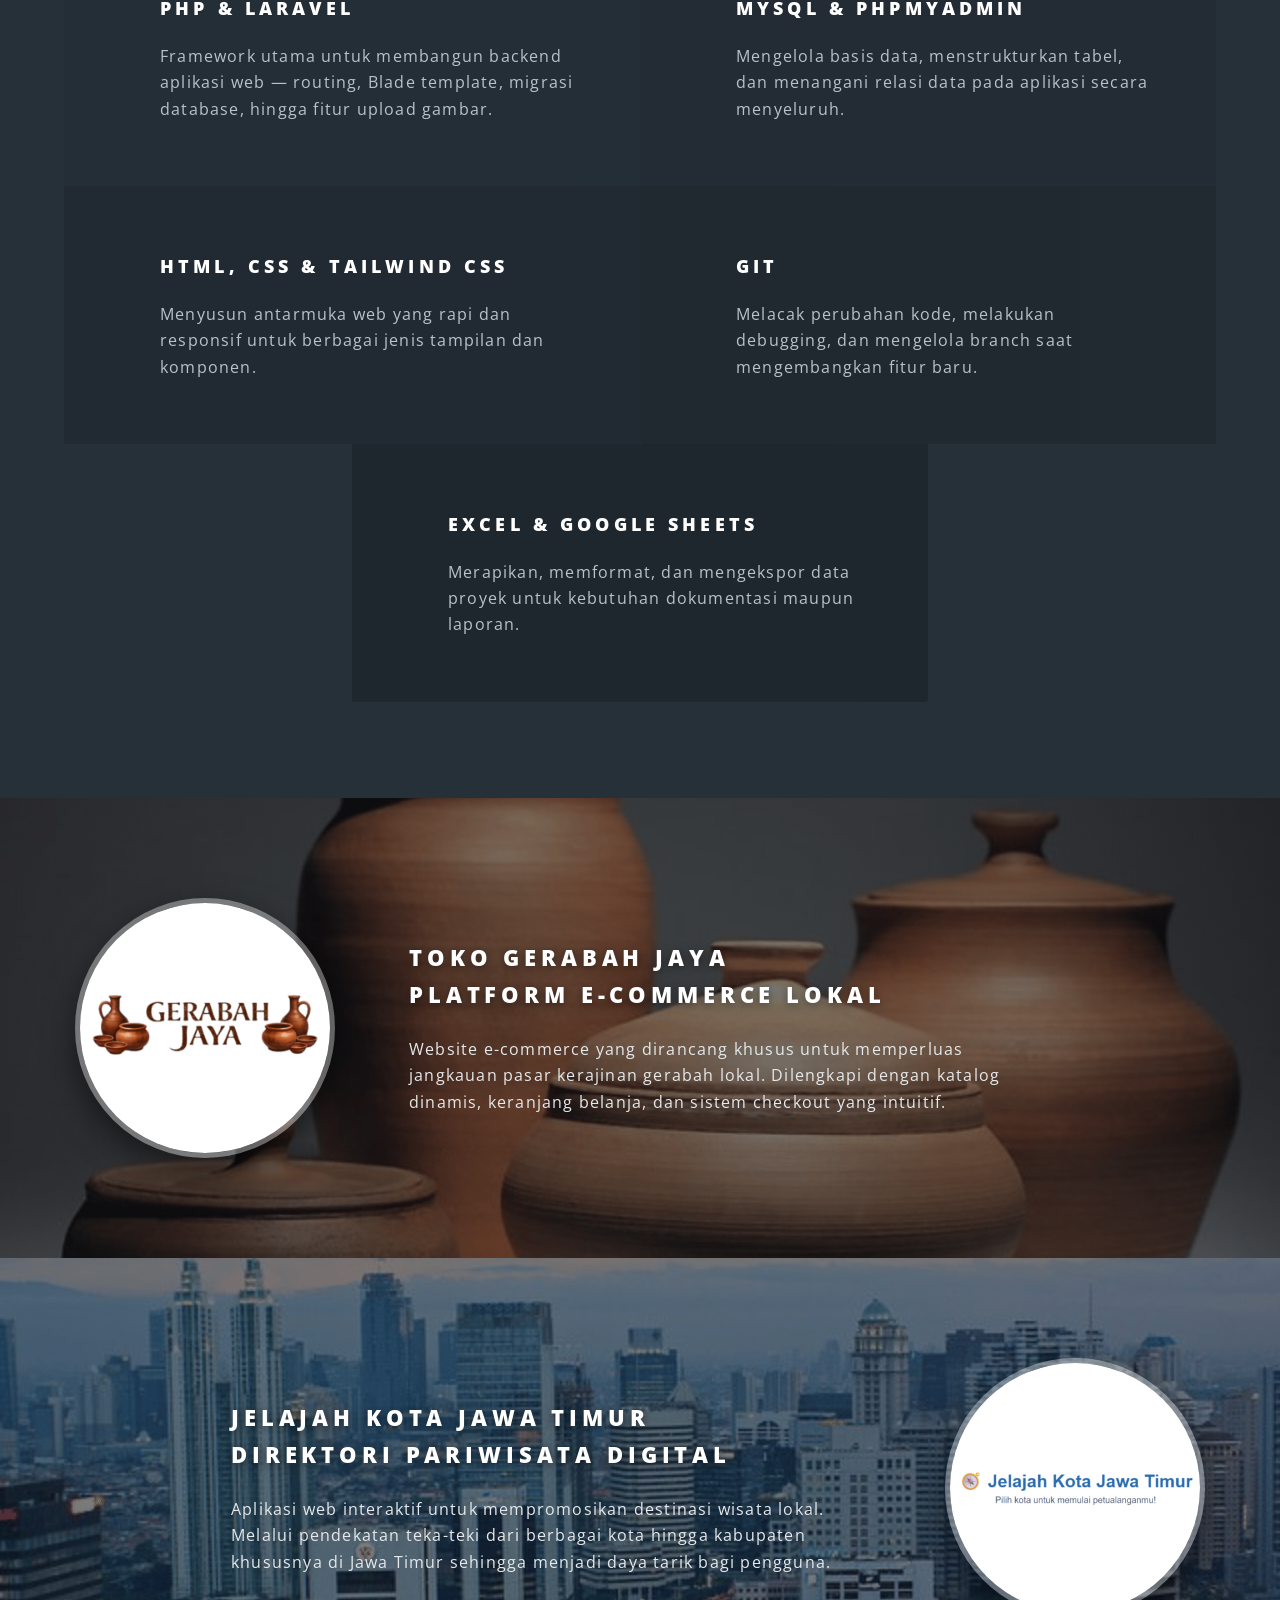
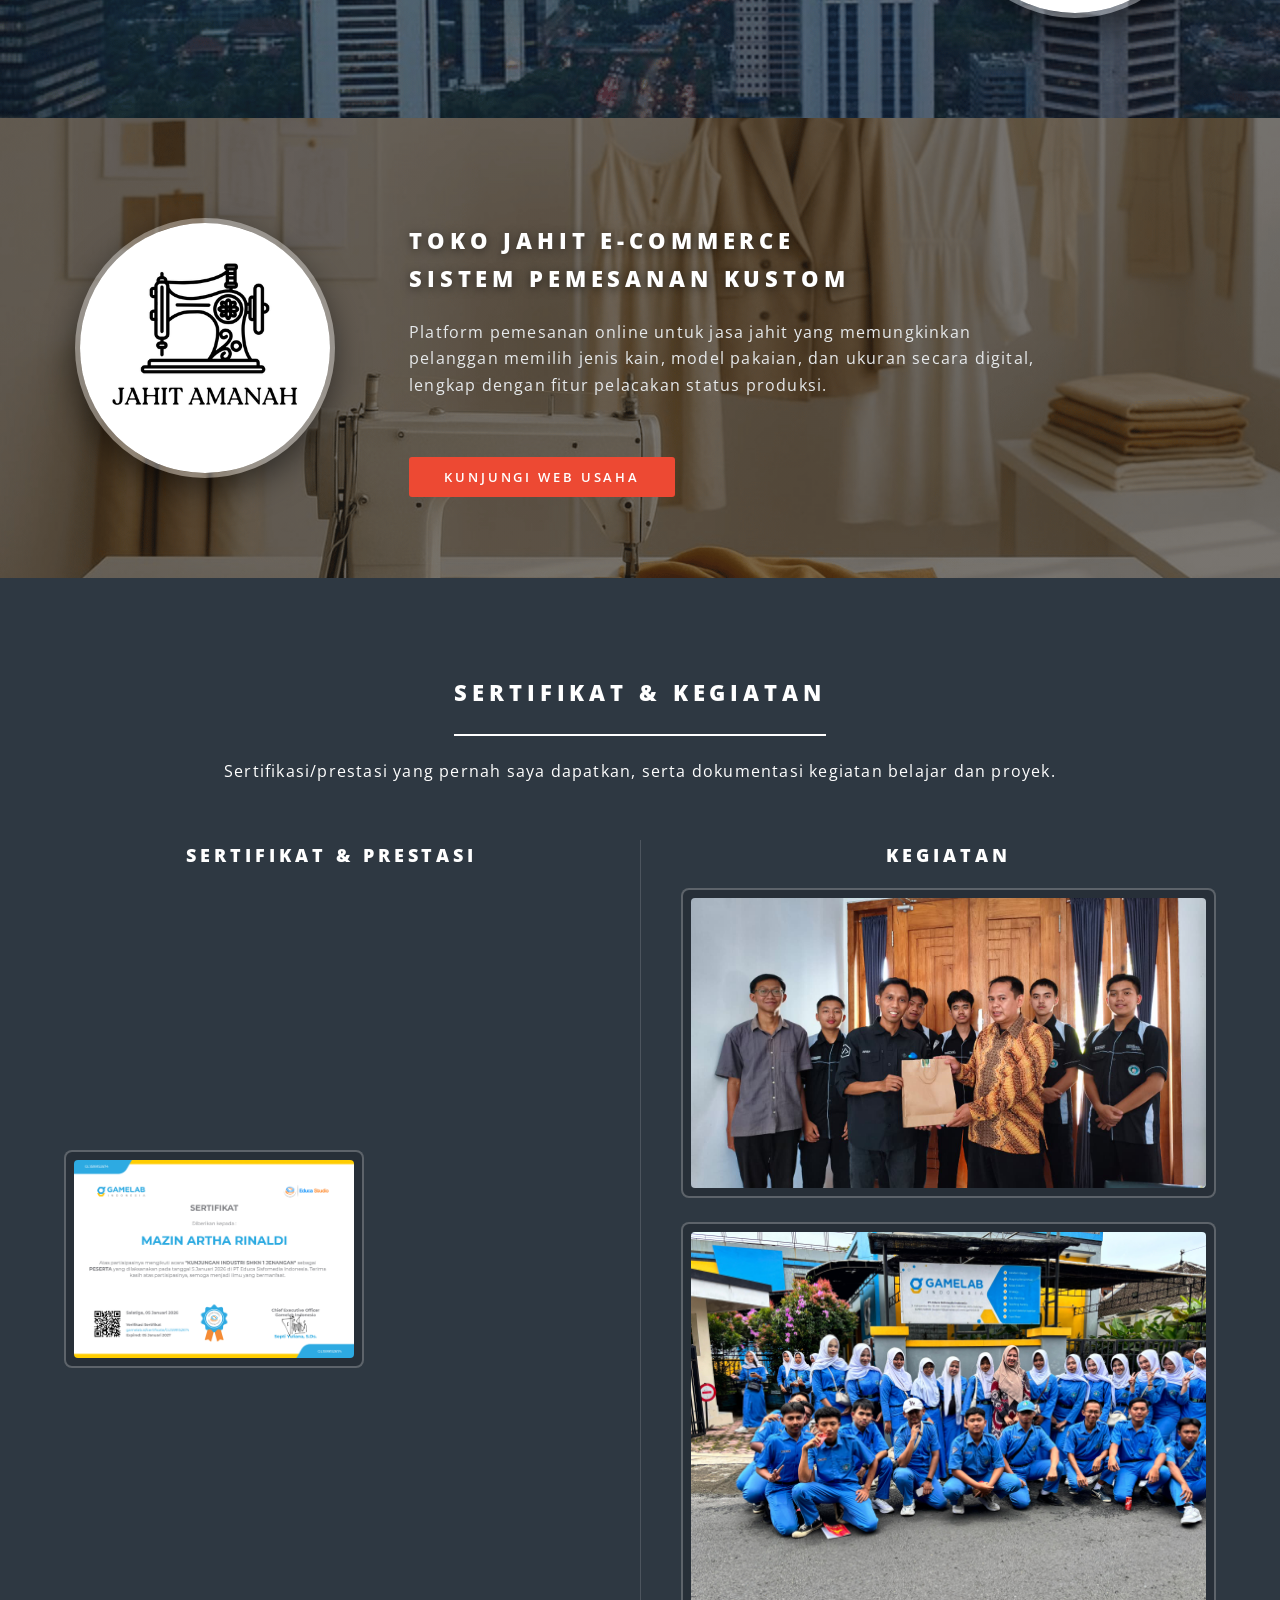
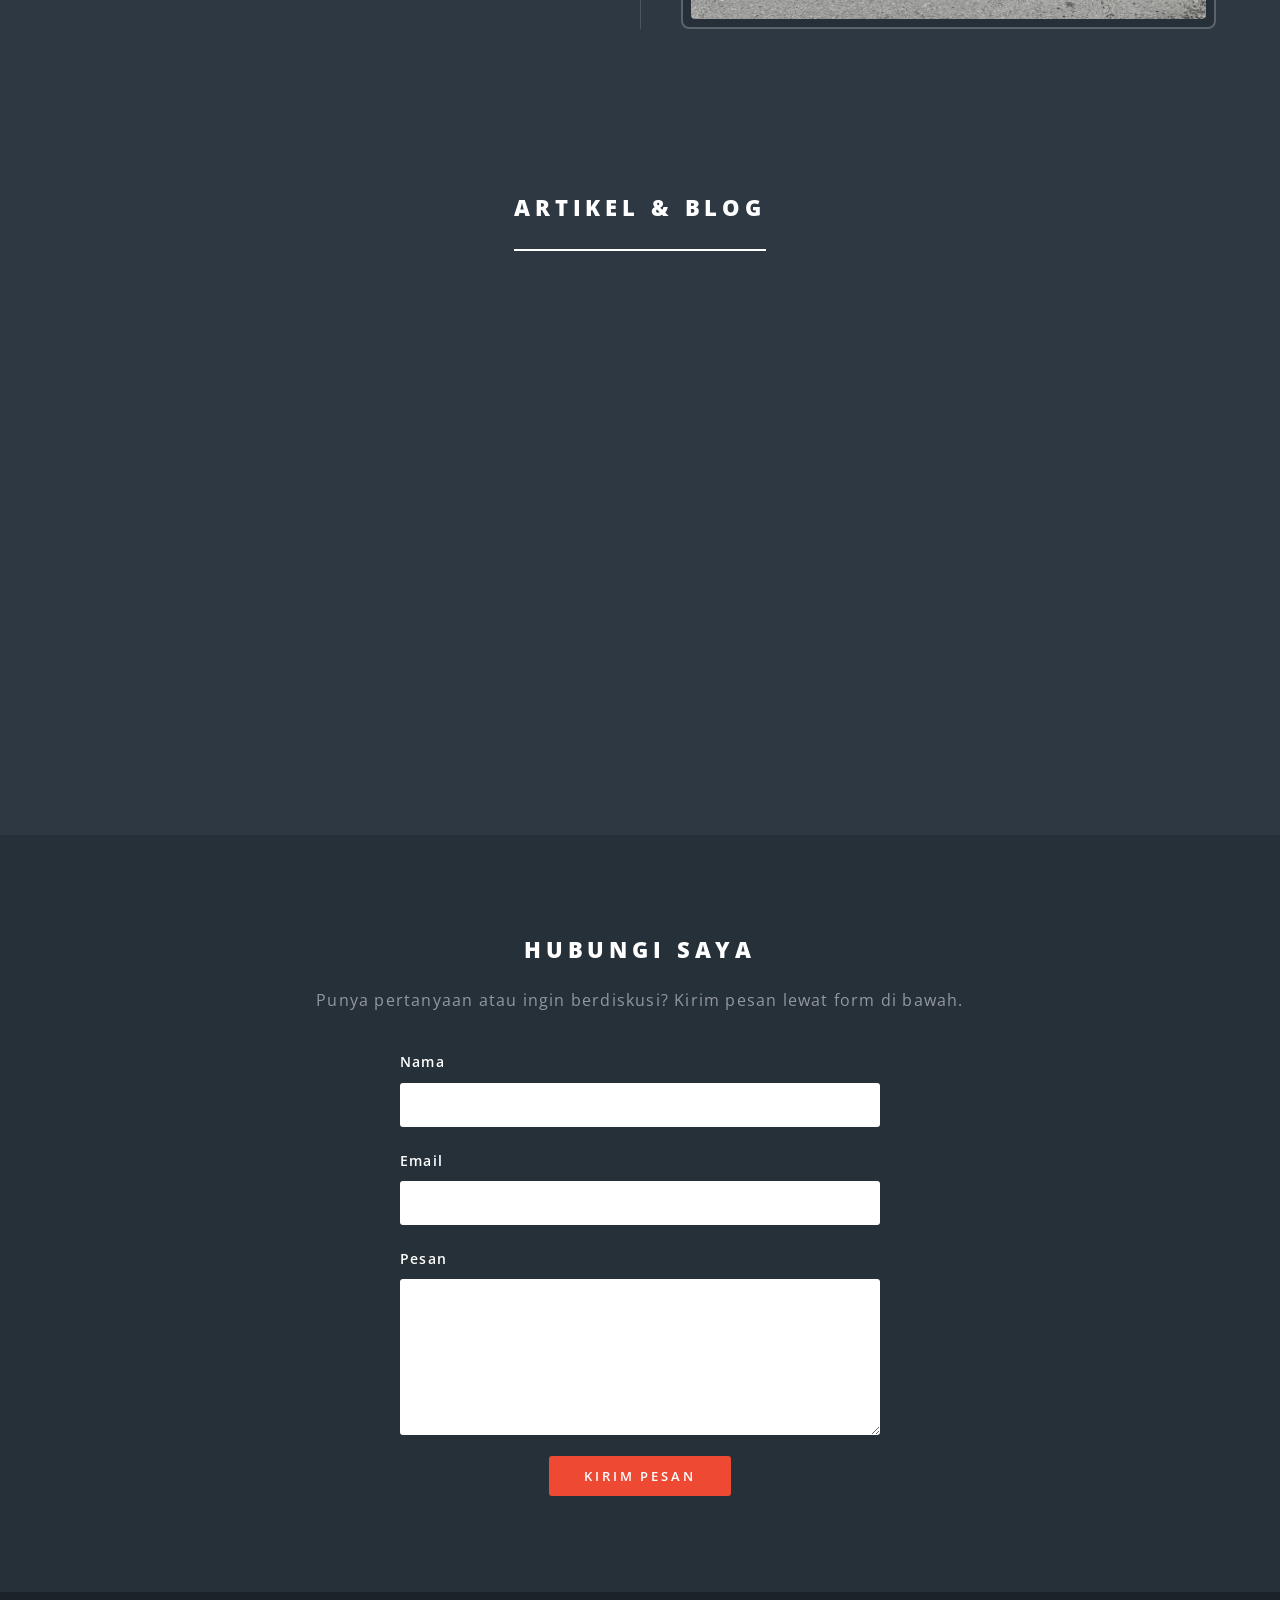
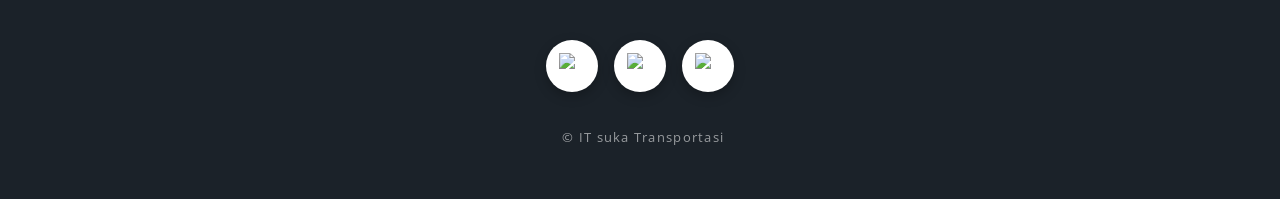
==== commit ba250c22: "Add files via upload" ====
--- a/index.html
+++ b/index.html
@@ -18,12 +18,18 @@
 							<ul>
 								<li><a href="#banner">Beranda</a></li>
 								<li><a href="#one">Tentang Saya</a></li>
+								<li><a href="#pengalaman">Pengalaman</a></li>
 								<li><a href="#three">Keahlian</a></li>
 								<li><a href="#two">Portofolio</a></li>
+								<li><a href="#kegiatan">Kegiatan</a></li>
+								<li><a href="#artikel">Artikel</a></li>
 								<li><a href="#cta">Kontak</a></li>
 							</ul>
 						</nav>
 					</header>
+
+				<!-- Main Content -->
+					<main>
 
 				<!-- Banner -->
 					<section id="banner" data-bg="images/pembuka.png">
@@ -52,6 +58,76 @@
 									 hingga dashboard admin. Terbiasa bekerja dengan PHP, Laravel, MySQL, dan Git, serta pernah 
 									 menjalani PKL di Javatekno Mitra Solusi untuk memperdalam pengalaman di dunia kerja nyata.</p>
 							</header>
+							<table class="profile-table">
+								<tbody>
+									<tr>
+										<th>status</th>
+										<td>Siswa SMK</td>
+									</tr>
+									<tr>
+										<th>Sekolah</th>
+										<td>SMK NEGERI 1 JENANGAN</td>
+									</tr>
+									<tr>
+										<th>Bidang yang Ditekuni</th>
+										<td>REKAYASA PERANGKAT LUNAK (RPL)</td>
+									</tr>
+								</tbody>
+							</table>
+						</div>
+					</section>
+
+				<!-- Riwayat -->
+					<section id="riwayat" class="wrapper style3 special">
+						<div class="inner">
+							<header class="major">
+								<h2>Riwayat</h2>
+								<p>Perjalanan pendidikan dan pengalaman yang membentuk kemampuan saya saat ini.</p>
+							</header>
+							<ol class="stepper">
+								<li class="stepper-item">
+									<span class="stepper-year">2015-2021</span>
+									<h3>MI MA'ARIF NGRUPIT</h3>
+								</li>
+								<li class="stepper-item">
+									<span class="stepper-year">2021-2024</span>
+									<h3>SMP NEGERI 6 PONOROGO</h3>
+								</li>
+								<li class="stepper-item">
+									<span class="stepper-year">2024-SEKARANG</span>
+									<h3>SMKN 1 JENANGAN Rekayasa Perangkat Lunak</h3>
+								</li>
+							</ol>
+						</div>
+					</section>
+
+				<!-- Pengalaman -->
+					<section id="pengalaman" class="wrapper style2 special">
+						<div class="inner">
+							<header class="major">
+								<h2>Pengalaman</h2>
+								<p>Berbagai Pengalaman yang pernah saya jalani.</p>
+							</header>
+							<div class="experience-grid">
+								<article class="experience-card fade-up-element">
+									<figure class="experience-figure">
+										<img src="images/PKL.png" alt="Dokumentasi kegiatan PKL di Javatekno Mitra Solusi" />
+										<figcaption class="experience-content">
+											<h3>PKL di CV. Javatekno Mitra Solusi</h3>
+											<p>Menjalani Praktik Kerja Lapangan sebagai Web Developer, terlibat dalam pengembangan aplikasi berbasis Laravel dan MySQL, mulai dari perancangan database hingga implementasi fitur.</p>
+										</figcaption>
+									</figure>
+								</article>
+								<article class="experience-card fade-up-element">
+									<figure class="experience-figure">
+										<img src="images/KI.png" alt="Dokumentasi proyek belajar web development" />
+										<figcaption class="experience-content">
+											<h3>Kunjungan Industri</h3>
+											<p>Melaksanakan Kunjungan Industri di Gamelab Indonesia yang berada di kota Salatiga</p>
+										</figcaption>
+									</figure>
+								</article>
+							</div>
 						</div>
 					</section>
 
@@ -90,29 +166,86 @@
 
 				<!-- Two -->
 					<section id="two" class="wrapper alt style2">
-						<section class="spotlight fade-up-element" data-bg="images/gerabah.png">
-							<div class="image"><img src="images/Gerabah_jaya.png" alt="Proyek Toko Gerabah Jaya" /></div><div class="content">
+						<article class="spotlight fade-up-element" data-bg="images/gerabah.png">
+							<figure class="image"><img src="images/Gerabah_jaya.png" alt="Proyek Toko Gerabah Jaya" /><figcaption class="sr-only">Tangkapan layar Toko Gerabah Jaya</figcaption></figure><div class="content">
 								<h2>Toko Gerabah Jaya<br />
 								Platform E-Commerce Lokal</h2>
 								<p>Website e-commerce yang dirancang khusus untuk memperluas jangkauan pasar kerajinan gerabah lokal. Dilengkapi dengan katalog dinamis, keranjang belanja, dan sistem checkout yang intuitif.</p>
 							</div>
-						</section>
-						<section class="spotlight fade-up-element" data-bg="images/kota.png">
-							<div class="image"><img src="images/Jelajah_kota.png" alt="Proyek Jelajah Kota" /></div><div class="content">
+						</article>
+						<article class="spotlight fade-up-element" data-bg="images/kota.png">
+							<figure class="image"><img src="images/Jelajah_kota.png" alt="Proyek Jelajah Kota" /><figcaption class="sr-only">Tangkapan layar Jelajah Kota Jawa Timur</figcaption></figure><div class="content">
 								<h2>Jelajah Kota Jawa Timur<br />
 								Direktori Pariwisata Digital</h2>
 								<p>Aplikasi web interaktif untuk mempromosikan destinasi wisata lokal. Melalui pendekatan teka-teki dari berbagai kota hingga kabupaten khususnya di Jawa Timur sehingga menjadi daya tarik bagi pengguna.</p>
 							</div>
-						</section>
-						<section class="spotlight fade-up-element" data-bg="images/jahit.png">
-							<div class="image"><img src="images/logo_jahit.png" alt="Proyek Toko Jahit" /></div><div class="content">
+						</article>
+						<article class="spotlight fade-up-element" data-bg="images/jahit.png">
+							<figure class="image"><img src="images/logo_jahit.png" alt="Proyek Toko Jahit" /><figcaption class="sr-only">Logo Toko Jahit Amanah</figcaption></figure><div class="content">
 								<h2>Toko Jahit E-Commerce<br />
 								Sistem Pemesanan Kustom</h2>
 								<p>Platform pemesanan online untuk jasa jahit yang memungkinkan pelanggan memilih jenis kain, model pakaian, dan ukuran secara digital, lengkap dengan fitur pelacakan status produksi.</p>
 								<br>
 								<a href="http://jahitamanah.infinityfreeapp.com/" target="_blank" class="button primary">Kunjungi Web Usaha</a>
 							</div>
-						</section>
+						</article>
+					</section>
+
+				<!-- Sertifikat & Kegiatan -->
+					<section id="sertifikat" class="wrapper style2 special">
+						<div class="inner">
+							<header class="major">
+								<h2>Sertifikat &amp; Kegiatan</h2>
+								<p>Sertifikasi/prestasi yang pernah saya dapatkan, serta dokumentasi kegiatan belajar dan proyek.</p>
+							</header>
+							<div class="split-gallery">
+								<div class="split-column">
+									<h3>Sertifikat &amp; Prestasi</h3>
+									<div class="gallery-grid gallery-grid-center">
+										<figure class="gallery-item fade-up-element"><img src="images/sertifikat_ki.png" alt="Sertifikat 1" /></figure>
+									</div>
+								</div>
+								<div class="split-divider" aria-hidden="true"></div>
+								<div class="split-column" id="kegiatan">
+									<h3>Kegiatan</h3>
+									<div class="gallery-grid">
+										<figure class="gallery-item fade-up-element"><img src="images/Giat_pkl.jpeg" alt="Kegiatan 1" /></figure>
+										<figure class="gallery-item fade-up-element"><img src="images/pengalaman_ki.jpeg" alt="Kegiatan 2" /></figure>
+									</div>
+								</div>
+							</div>
+						</div>
+					</section>
+
+				<!-- Artikel / Blog -->
+					<section id="artikel" class="wrapper style2 special">
+						<div class="inner">
+							<header class="major">
+								<h2>Artikel &amp; Blog</h2>
+							</header>
+							<div class="article-grid">
+								<article class="article-card fade-up-element">
+									<a href="artikel1.html" class="article-image">
+										<img src="images/Giat_ki.jpeg" alt="Thumbnail artikel 1" />
+									</a>
+									<div class="article-content">
+										<h3><a href="artikel1.html">Kunjungan Industri Jurusan</a></h3>
+										<p>Sebuah Pengalaman pengenalan dunia kerja</p>
+										<a href="artikel1.html" class="button primary">Baca Selengkapnya</a>
+									</div>
+								</article>
+								<article class="article-card fade-up-element">
+									<a href="artikel2.html" class="article-image">
+										<img src="images/AI.jpg" alt="Thumbnail artikel 2" />
+									</a>
+									<div class="article-content">
+										<h3><a href="artikel2.html">Cerdas Menggunakan AI</a></h3>
+										<p>AI dapat membuat penggunanya menjadi ketergantungan. apakah benar?</p>
+										<a href="artikel2.html" class="button primary">Baca Selengkapnya</a>
+									</div>
+								</article>
+							</div>
+						</div>
 					</section>
 
 				<!-- CTA -->
@@ -142,21 +275,23 @@
 						</div>
 					</section>
 
+					</main>
+
 				<!-- Footer -->
 					<footer id="footer">
 						<div class="social-links">
 							<a href="#" target="_blank" rel="noopener" aria-label="Instagram">
-								<img src="https://cdn.simpleicons.org/instagram/E4405F" alt="Instagram" />
+								<img src="https://cdn.jsdelivr.net/npm/simple-icons@v11/icons/instagram.svg" alt="Instagram" width="24" height="24" />
 							</a>
 							<a href="#" target="_blank" rel="noopener" aria-label="X">
-								<img src="https://cdn.simpleicons.org/x/000000" alt="X" />
+								<img src="https://cdn.jsdelivr.net/npm/simple-icons@v11/icons/x.svg" alt="X" width="24" height="24" />
 							</a>
-							<a href="#" target="_blank" rel="noopener" aria-label="Facebook">
-								<img src="https://cdn.simpleicons.org/facebook/1877F2" alt="Facebook" />
+							<a href="#" aria-label="Facebook">
+								<img src="https://cdn.jsdelivr.net/npm/simple-icons@v11/icons/facebook.svg" alt="Facebook" width="24" height="24" />
 							</a>
 						</div>
 						<ul class="copyright">
-							<li>&copy; IT Suka Transportasi</li>
+							<li>&copy; IT suka Transportasi</li>
 						</ul>
 					</footer>
 
--- a/assets/css/style.css
+++ b/assets/css/style.css
@@ -1240,13 +1240,15 @@
 	padding: 1em 2.5em;
 }
 
-#header h1 {
+#header h1,
+#header .logo {
 	margin: 0;
 	font-size: 1em;
 	letter-spacing: 0.35em;
 }
 
-#header h1 a {
+#header h1 a,
+#header .logo a {
 	color: #fff;
 }
 
@@ -1597,4 +1599,407 @@
 #cta input[type="email"]::placeholder,
 #cta textarea::placeholder {
 	color: #888888;
+}
+
+/* Styling dasar tabel (dipakai di section Tentang Saya untuk info profesional) */
+.wrapper.style1 table.profile-table {
+	width: 100%;
+	margin: 0 0 2em 0;
+	border-collapse: collapse;
+}
+
+.wrapper.style1 table.profile-table th,
+.wrapper.style1 table.profile-table td {
+	padding: 0.85em 1em;
+	text-align: left;
+	border-bottom: solid 1px rgba(255, 255, 255, 0.15);
+}
+
+.wrapper.style1 table.profile-table th {
+	width: 30%;
+	font-weight: 600;
+}
+
+@media screen and (max-width: 736px) {
+	.wrapper.style1 table.profile-table th,
+	.wrapper.style1 table.profile-table td {
+		display: block;
+		width: 100%;
+		padding: 0.5em 0;
+		border-bottom: none;
+	}
+
+	.wrapper.style1 table.profile-table tr {
+		display: block;
+		padding-bottom: 0.75em;
+		border-bottom: solid 1px rgba(255, 255, 255, 0.15);
+	}
+
+	.wrapper.style1 table.profile-table th {
+		padding-bottom: 0;
+		opacity: 0.75;
+	}
+}
+
+/* Stepper horizontal untuk section Riwayat (Pendidikan + Pengalaman) */
+.stepper {
+	display: flex;
+	justify-content: space-between;
+	align-items: flex-start;
+	list-style: none;
+	margin: 0;
+	padding: 0;
+	counter-reset: step;
+}
+
+.stepper-item {
+	position: relative;
+	flex: 1;
+	padding-top: 3.5em;
+	text-align: center;
+}
+
+.stepper-item::before {
+	counter-increment: step;
+	content: counter(step);
+	position: absolute;
+	top: 0;
+	left: 50%;
+	transform: translateX(-50%);
+	width: 2.2em;
+	height: 2.2em;
+	line-height: 2.2em;
+	border-radius: 50%;
+	background: #ffffff;
+	color: #12171c;
+	font-weight: 700;
+	text-align: center;
+	z-index: 2;
+}
+
+.stepper-item:not(:last-child)::after {
+	content: '';
+	position: absolute;
+	top: 1.1em;
+	left: 50%;
+	width: 100%;
+	height: 2px;
+	background: rgba(255, 255, 255, 0.2);
+	z-index: 1;
+}
+
+.stepper-year {
+	display: block;
+	font-size: 0.8em;
+	font-weight: 600;
+	letter-spacing: 0.05em;
+	text-transform: uppercase;
+	opacity: 0.6;
+	margin-bottom: 0.35em;
+}
+
+.stepper-item h3 {
+	margin: 0 0 0.35em 0;
+	font-size: 1em;
+}
+
+.stepper-item p {
+	margin: 0;
+	font-size: 0.85em;
+	opacity: 0.85;
+}
+
+@media screen and (max-width: 980px) {
+	.stepper {
+		flex-direction: column;
+		align-items: stretch;
+		gap: 1.75em;
+	}
+
+	.stepper-item {
+		text-align: left;
+		padding-top: 0;
+		padding-left: 3.2em;
+		min-height: 2.2em;
+	}
+
+	.stepper-item::before {
+		top: 0;
+		left: 0;
+		transform: none;
+	}
+
+	.stepper-item:not(:last-child)::after {
+		content: '';
+		position: absolute;
+		top: 2.2em;
+		left: 1.1em;
+		width: 2px;
+		height: calc(100% + 1.75em - 2.2em);
+		background: rgba(255, 255, 255, 0.2);
+	}
+}
+
+/* Card Pengalaman (gambar besar di atas, info di bawah) */
+.experience-grid {
+	display: grid;
+	grid-template-columns: repeat(2, 1fr);
+	gap: 2.5em;
+}
+
+.experience-card {
+	background: rgba(255, 255, 255, 0.04);
+	border: solid 1px rgba(255, 255, 255, 0.1);
+	border-radius: 6px;
+	overflow: hidden;
+}
+
+.experience-figure {
+	margin: 0;
+	display: flex;
+	flex-direction: column;
+	height: 100%;
+}
+
+.experience-figure img {
+	display: block;
+	width: 100%;
+	height: 320px;
+	object-fit: cover;
+}
+
+.experience-content {
+	display: block;
+	padding: 1.75em 2em;
+	text-align: left;
+}
+
+.experience-year {
+	display: block;
+	font-size: 0.8em;
+	font-weight: 600;
+	letter-spacing: 0.05em;
+	text-transform: uppercase;
+	opacity: 0.6;
+	margin-bottom: 0.5em;
+}
+
+.experience-content h3 {
+	margin: 0 0 0.5em 0;
+	font-size: 1.25em;
+}
+
+.experience-content p {
+	margin: 0;
+	font-size: 0.95em;
+	opacity: 0.85;
+}
+
+@media screen and (max-width: 736px) {
+	.experience-grid {
+		grid-template-columns: 1fr;
+	}
+
+	.experience-figure img {
+		height: 240px;
+	}
+}
+
+/* Card Artikel/Blog */
+.article-grid {
+	display: grid;
+	grid-template-columns: repeat(2, 1fr);
+	gap: 2.5em;
+}
+
+.article-card {
+	background: rgba(255, 255, 255, 0.04);
+	border: solid 1px rgba(255, 255, 255, 0.1);
+	border-radius: 6px;
+	overflow: hidden;
+	display: flex;
+	flex-direction: column;
+	text-align: left;
+}
+
+.article-image {
+	display: block;
+}
+
+.article-image img {
+	display: block;
+	width: 100%;
+	height: 220px;
+	object-fit: cover;
+	-moz-transition: transform 0.3s ease;
+	-webkit-transition: transform 0.3s ease;
+	-ms-transition: transform 0.3s ease;
+	transition: transform 0.3s ease;
+}
+
+.article-image:hover img {
+	transform: scale(1.05);
+}
+
+.article-content {
+	padding: 1.75em 2em 2em 2em;
+}
+
+.article-date {
+	display: block;
+	font-size: 0.8em;
+	font-weight: 600;
+	letter-spacing: 0.05em;
+	text-transform: uppercase;
+	opacity: 0.6;
+	margin-bottom: 0.5em;
+}
+
+.article-content h3 {
+	margin: 0 0 0.5em 0;
+	font-size: 1.25em;
+}
+
+.article-content h3 a {
+	color: inherit;
+	text-decoration: none;
+	border: none;
+}
+
+.article-content h3 a:hover {
+	color: #ed4933;
+}
+
+.article-content > p {
+	margin: 0 0 1.25em 0;
+	font-size: 0.95em;
+	opacity: 0.85;
+}
+
+.article-content .button {
+	height: 2.75em;
+	line-height: 2.75em;
+	padding: 0 1.75em;
+}
+
+@media screen and (max-width: 736px) {
+	.article-grid {
+		grid-template-columns: 1fr;
+	}
+}
+
+/* Split 2 kolom: Sertifikat (kiri) & Kegiatan (kanan) dengan garis pemisah */
+.split-gallery {
+	display: flex;
+	align-items: stretch;
+	gap: 2.5em;
+}
+
+.split-column {
+	flex: 1;
+	display: flex;
+	flex-direction: column;
+	min-width: 0;
+}
+
+.split-column .gallery-grid {
+	flex: 1;
+}
+
+.gallery-grid-center {
+	justify-content: center;
+}
+
+.split-column h3 {
+	margin: 0 0 1em 0;
+	font-size: 1.1em;
+	text-align: center;
+}
+
+.split-divider {
+	flex: 0 0 1px;
+	background: rgba(255, 255, 255, 0.15);
+}
+
+.gallery-grid-center {
+	display: flex;
+	justify-content: center;
+}
+
+.gallery-grid-center .gallery-item {
+	width: 100%;
+	max-width: 300px;
+}
+
+@media screen and (max-width: 736px) {
+	.split-gallery {
+		flex-direction: column;
+		gap: 2em;
+	}
+
+	.split-divider {
+		flex: 0 0 1px;
+		width: 100%;
+		height: 1px;
+	}
+}
+
+/* Grid galeri gambar saja (Sertifikat/Prestasi & Kegiatan) */
+.gallery-grid {
+	display: flex;
+	flex-direction: column;
+	gap: 1.5em;
+}
+
+.gallery-item {
+	margin: 0;
+	padding: 8px;
+	border-radius: 8px;
+	border: solid 2px rgba(255, 255, 255, 0.25);
+	background: rgba(0, 0, 0, 0.15);
+}
+
+.gallery-item img {
+	display: block;
+	width: 100%;
+	height: auto;
+	max-height: 420px;
+	object-fit: contain;
+	border-radius: 4px;
+	-moz-transition: transform 0.3s ease;
+	-webkit-transition: transform 0.3s ease;
+	-ms-transition: transform 0.3s ease;
+	transition: transform 0.3s ease;
+}
+
+.gallery-item:hover img {
+	transform: scale(1.03);
+}
+
+@media screen and (max-width: 480px) {
+	.gallery-item img {
+		max-height: 280px;
+	}
+}
+
+/* Teks artikel rata kanan-kiri */
+.article-body p {
+	text-align: justify;
+	text-justify: inter-word;
+	-webkit-hyphens: auto;
+	-moz-hyphens: auto;
+	hyphens: auto;
+}
+
+/* Teks untuk screen reader saja (tidak tampil visual, tapi terbaca aksesibilitas) */
+.sr-only {
+	position: absolute;
+	width: 1px;
+	height: 1px;
+	padding: 0;
+	margin: -1px;
+	overflow: hidden;
+	clip: rect(0, 0, 0, 0);
+	white-space: nowrap;
+	border: 0;
 }
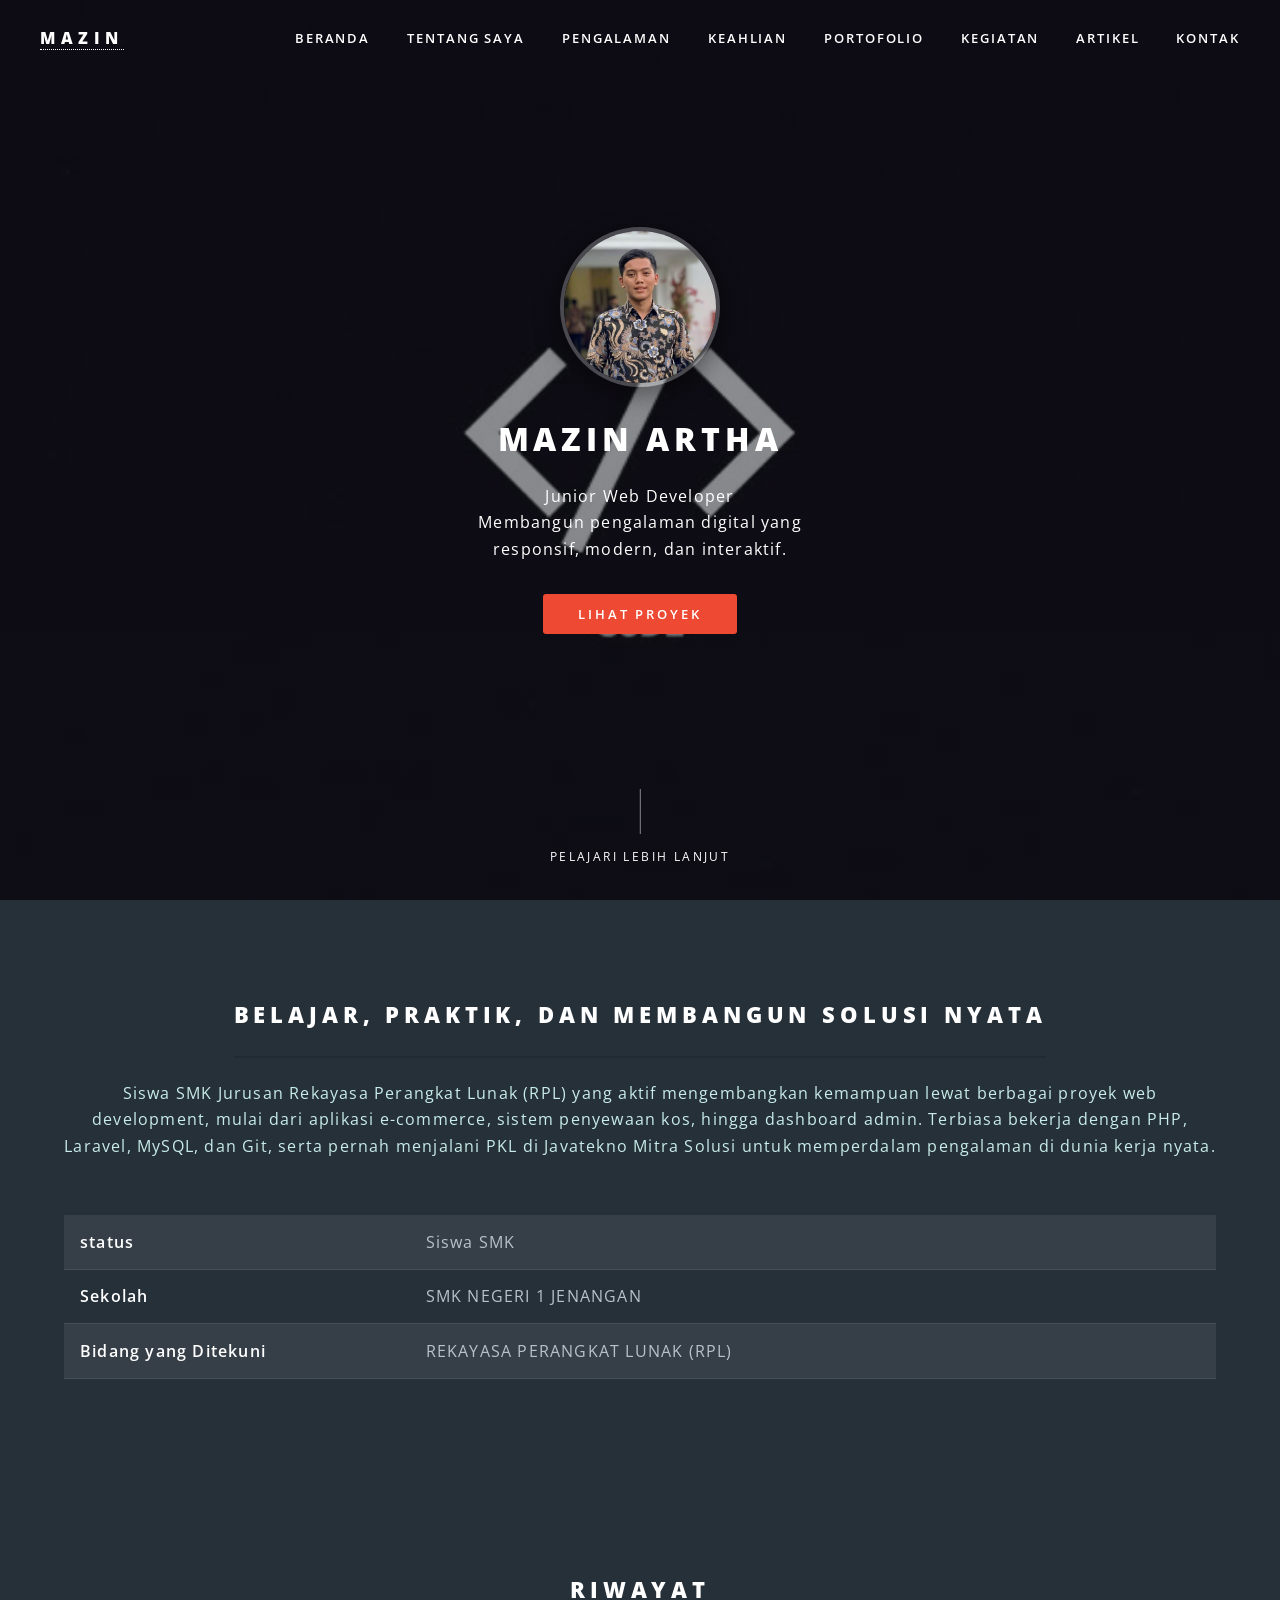
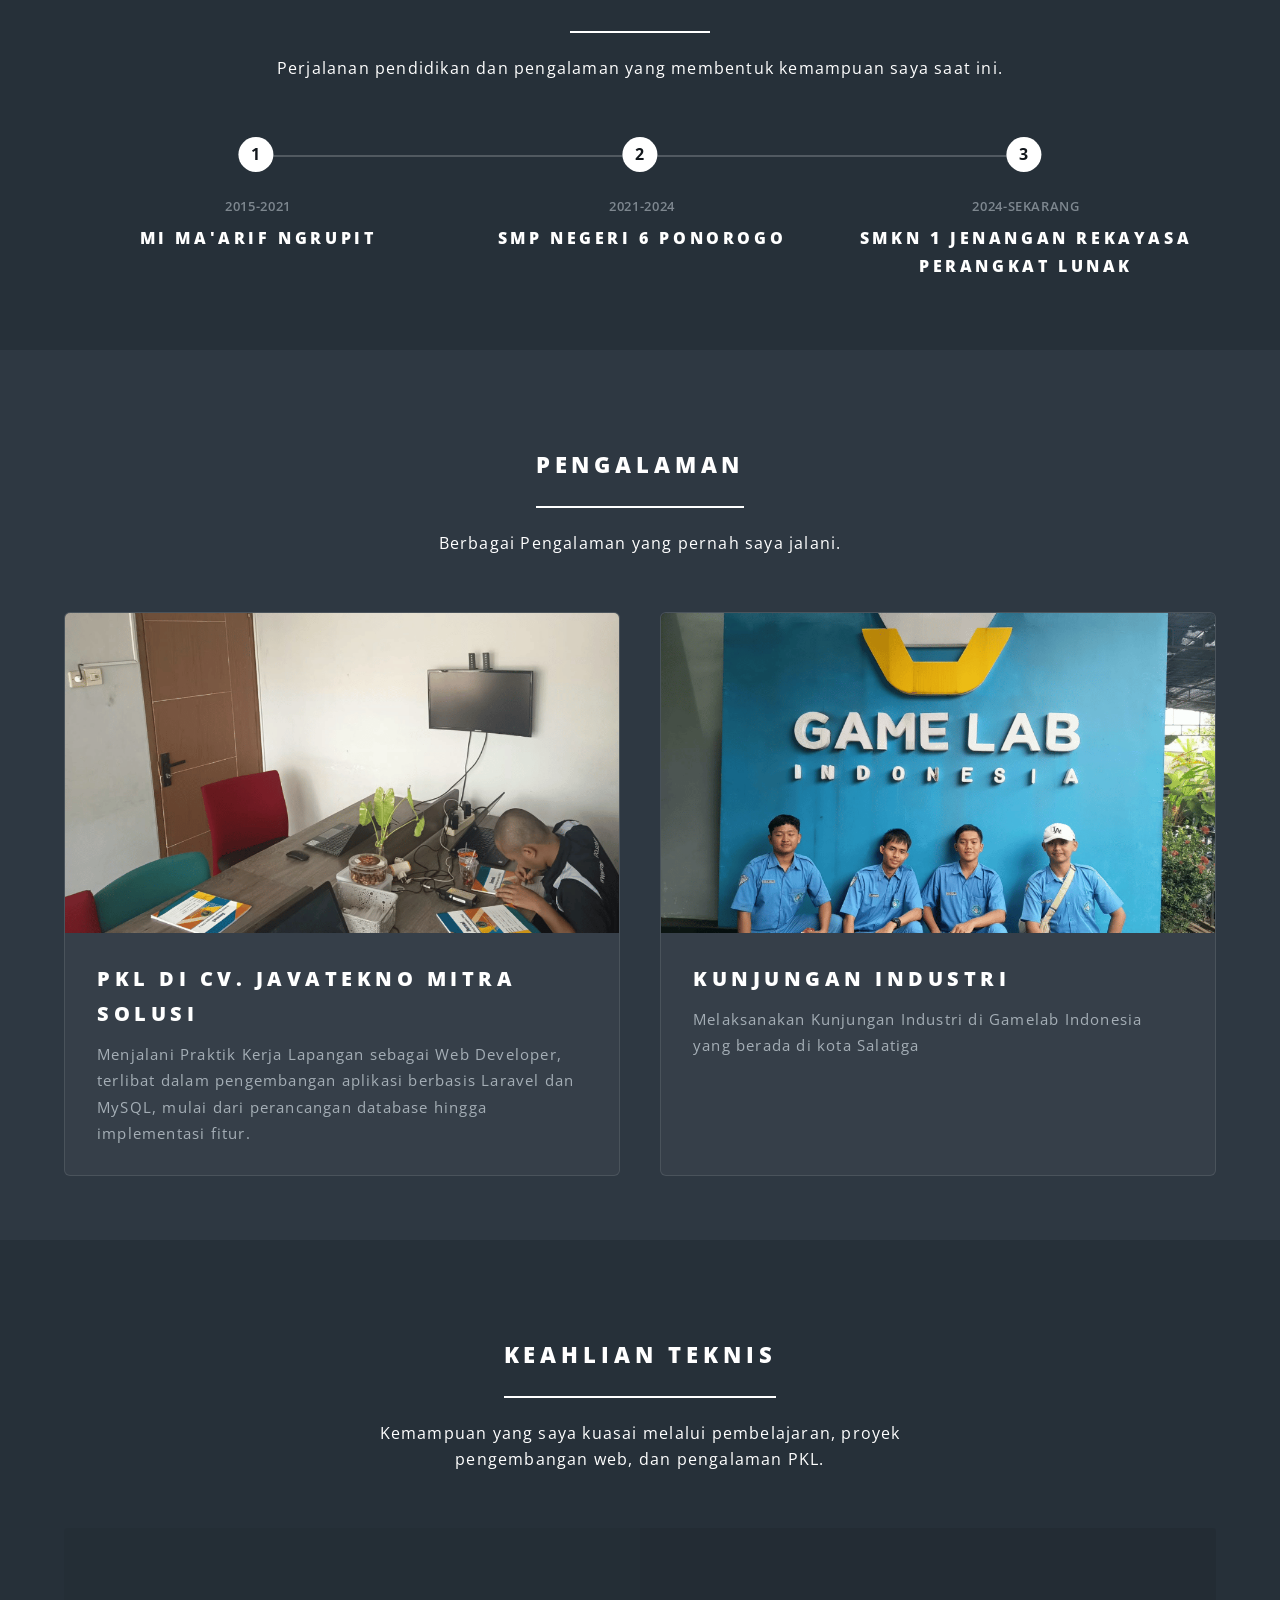
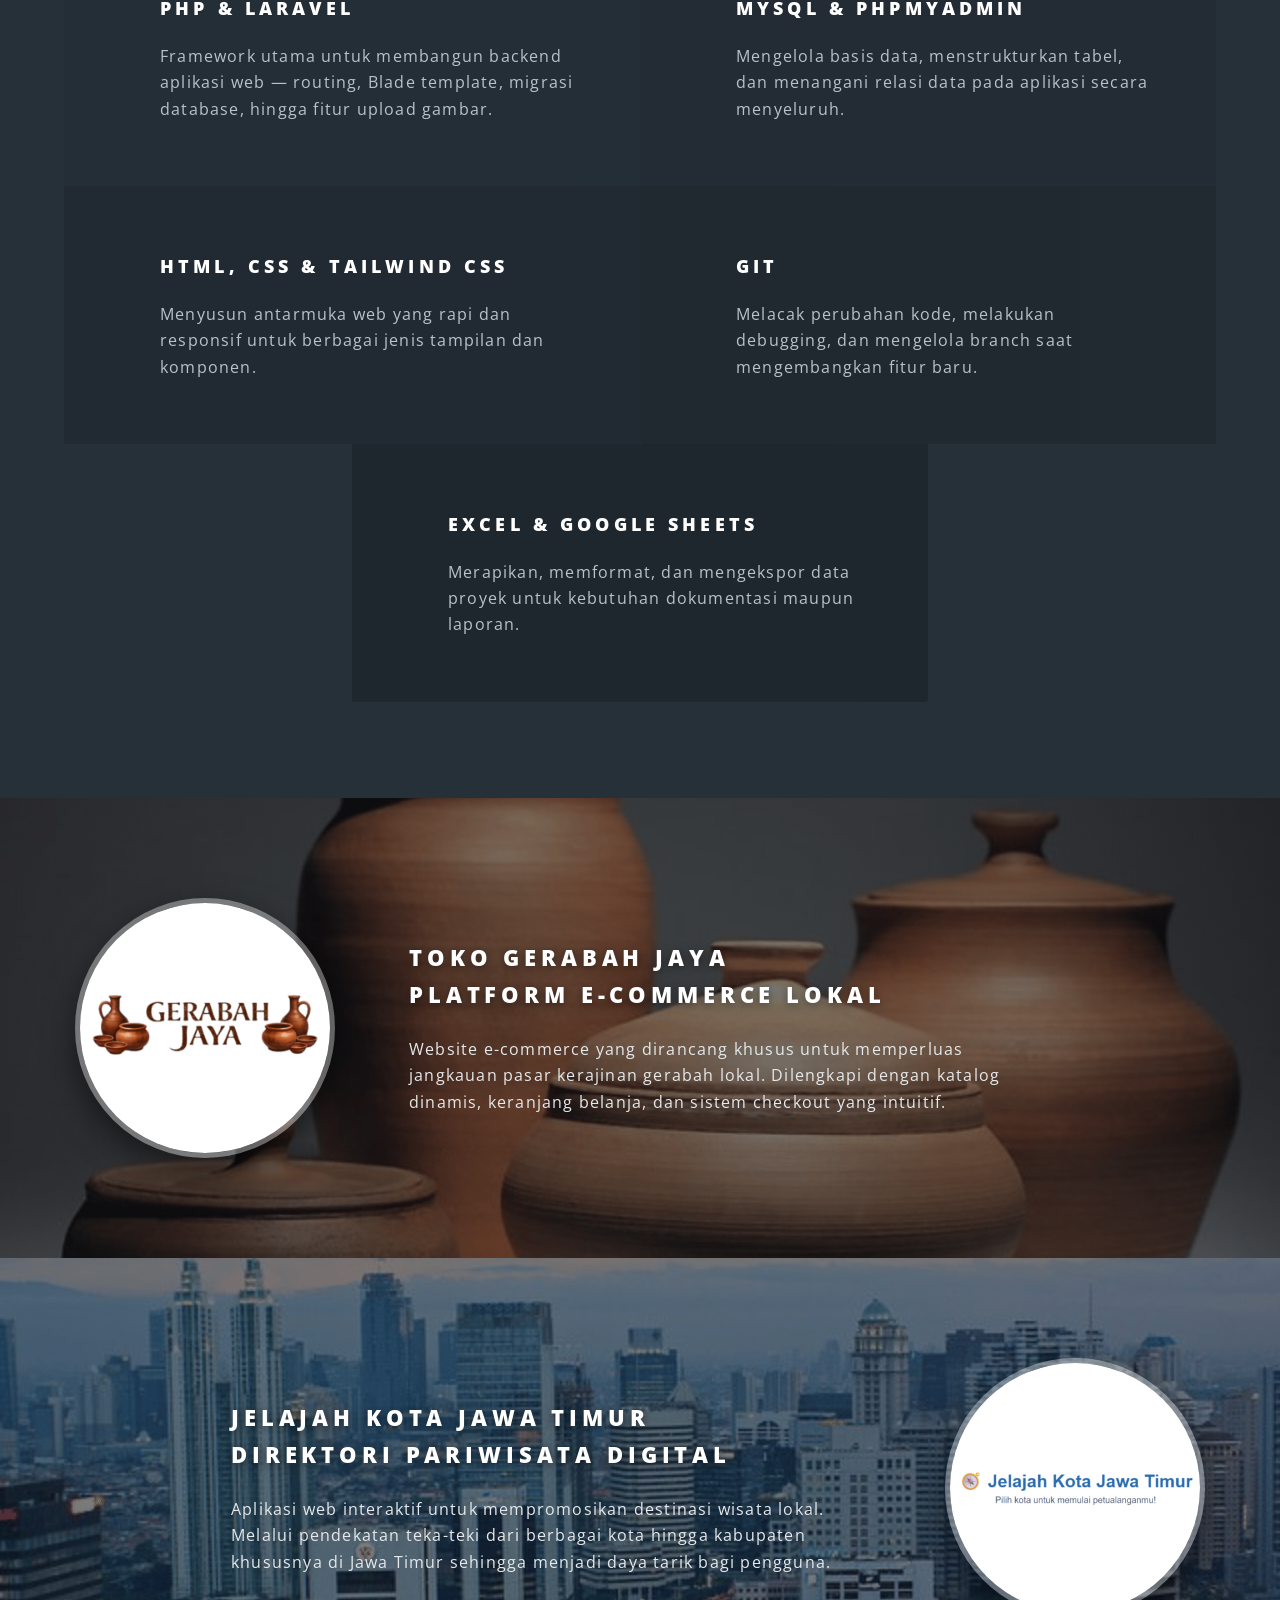
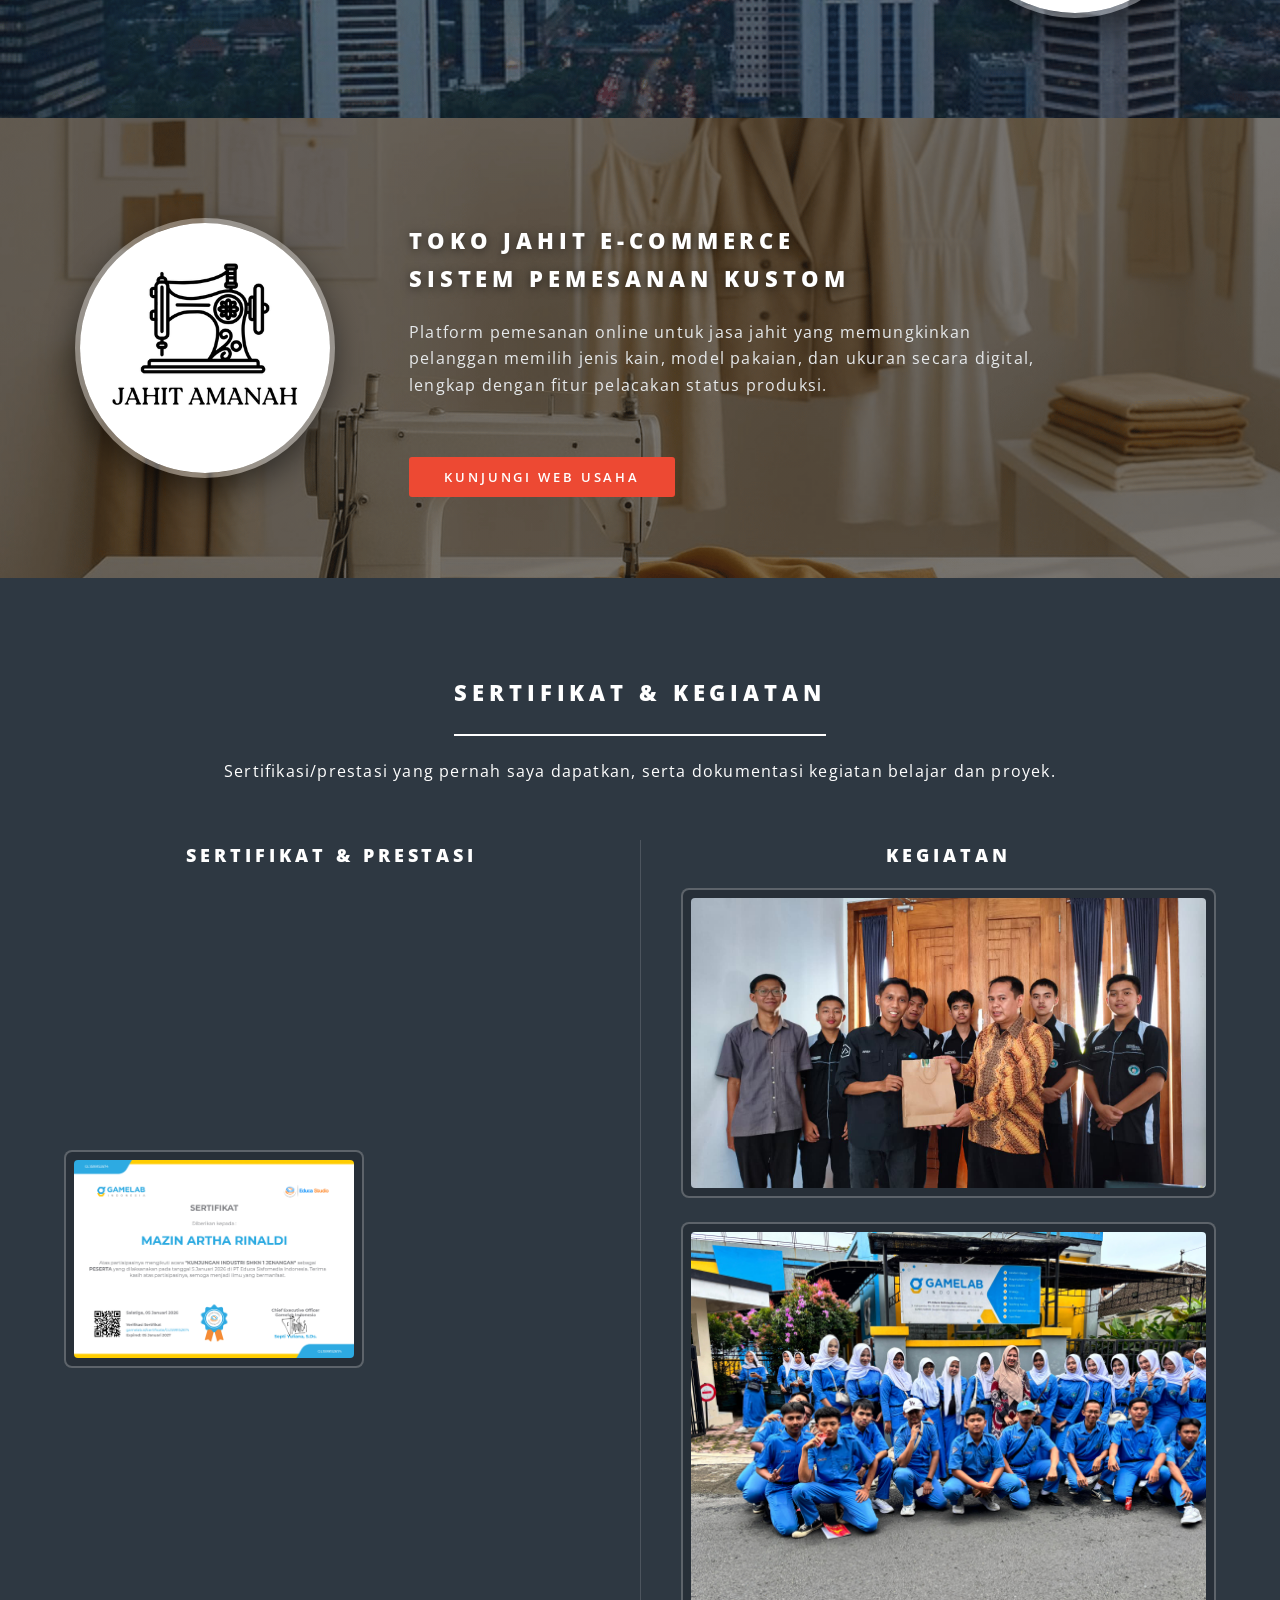
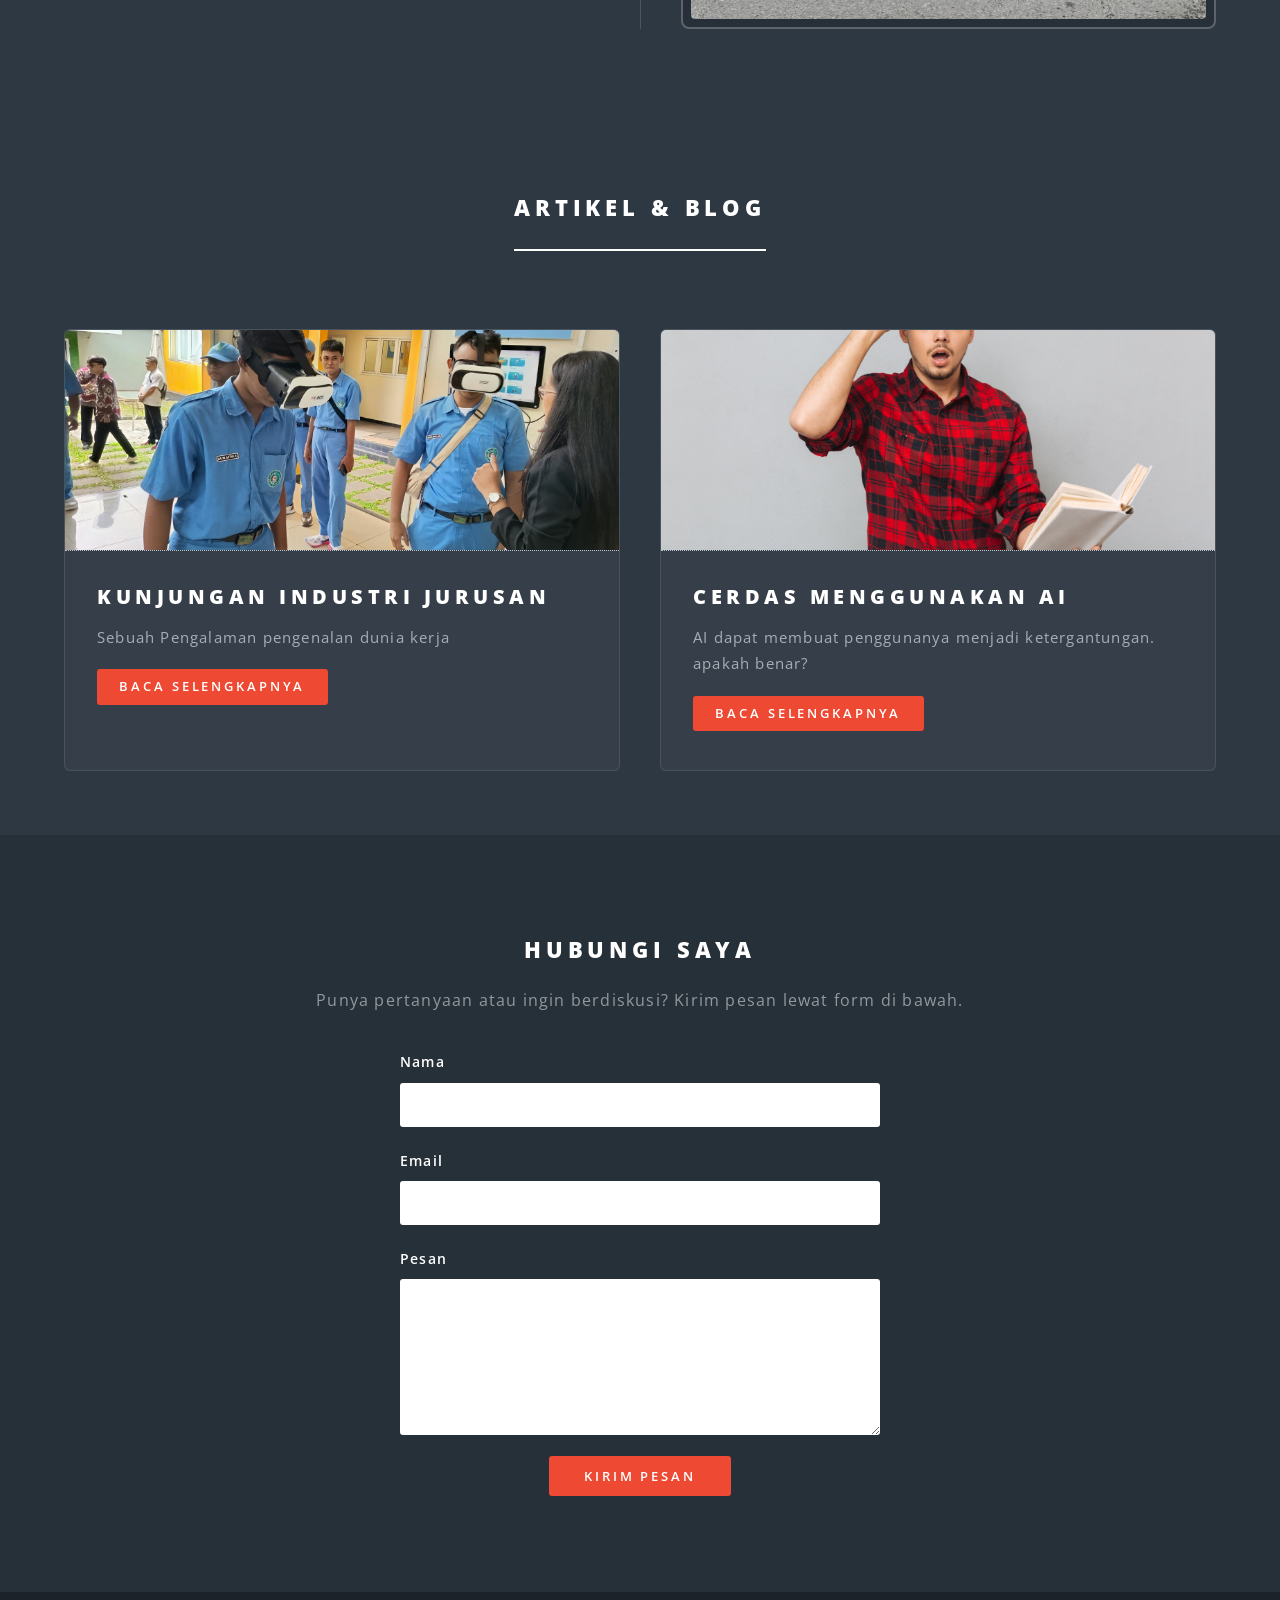
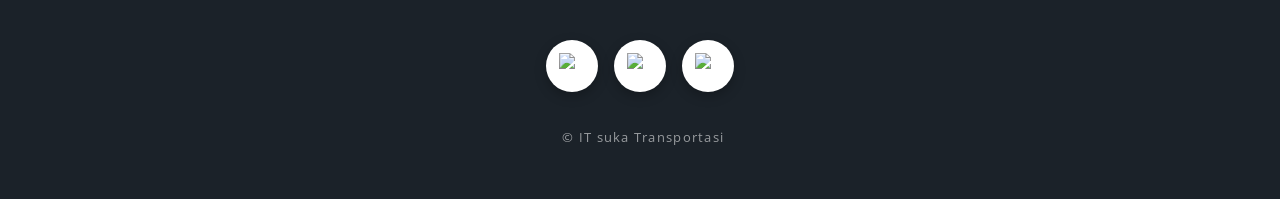
==== commit 295c46f7: "Fix HTML formatting and restore original content" ====
--- a/index.html
+++ b/index.html
@@ -186,7 +186,7 @@
 								Sistem Pemesanan Kustom</h2>
 								<p>Platform pemesanan online untuk jasa jahit yang memungkinkan pelanggan memilih jenis kain, model pakaian, dan ukuran secara digital, lengkap dengan fitur pelacakan status produksi.</p>
 								<br>
-								<a href="http://jahitamanah.infinityfreeapp.com/" target="_blank" class="button primary">Kunjungi Web Usaha</a>
+								<a href="https://jahitoko.infinityfreeapp.com/" target="_blank" class="button primary">Kunjungi Web Usaha</a>
 							</div>
 						</article>
 					</section>
@@ -300,4 +300,4 @@
 			<script src="assets/js/script.js"></script>
 
 	</body>
-</html>+</html>
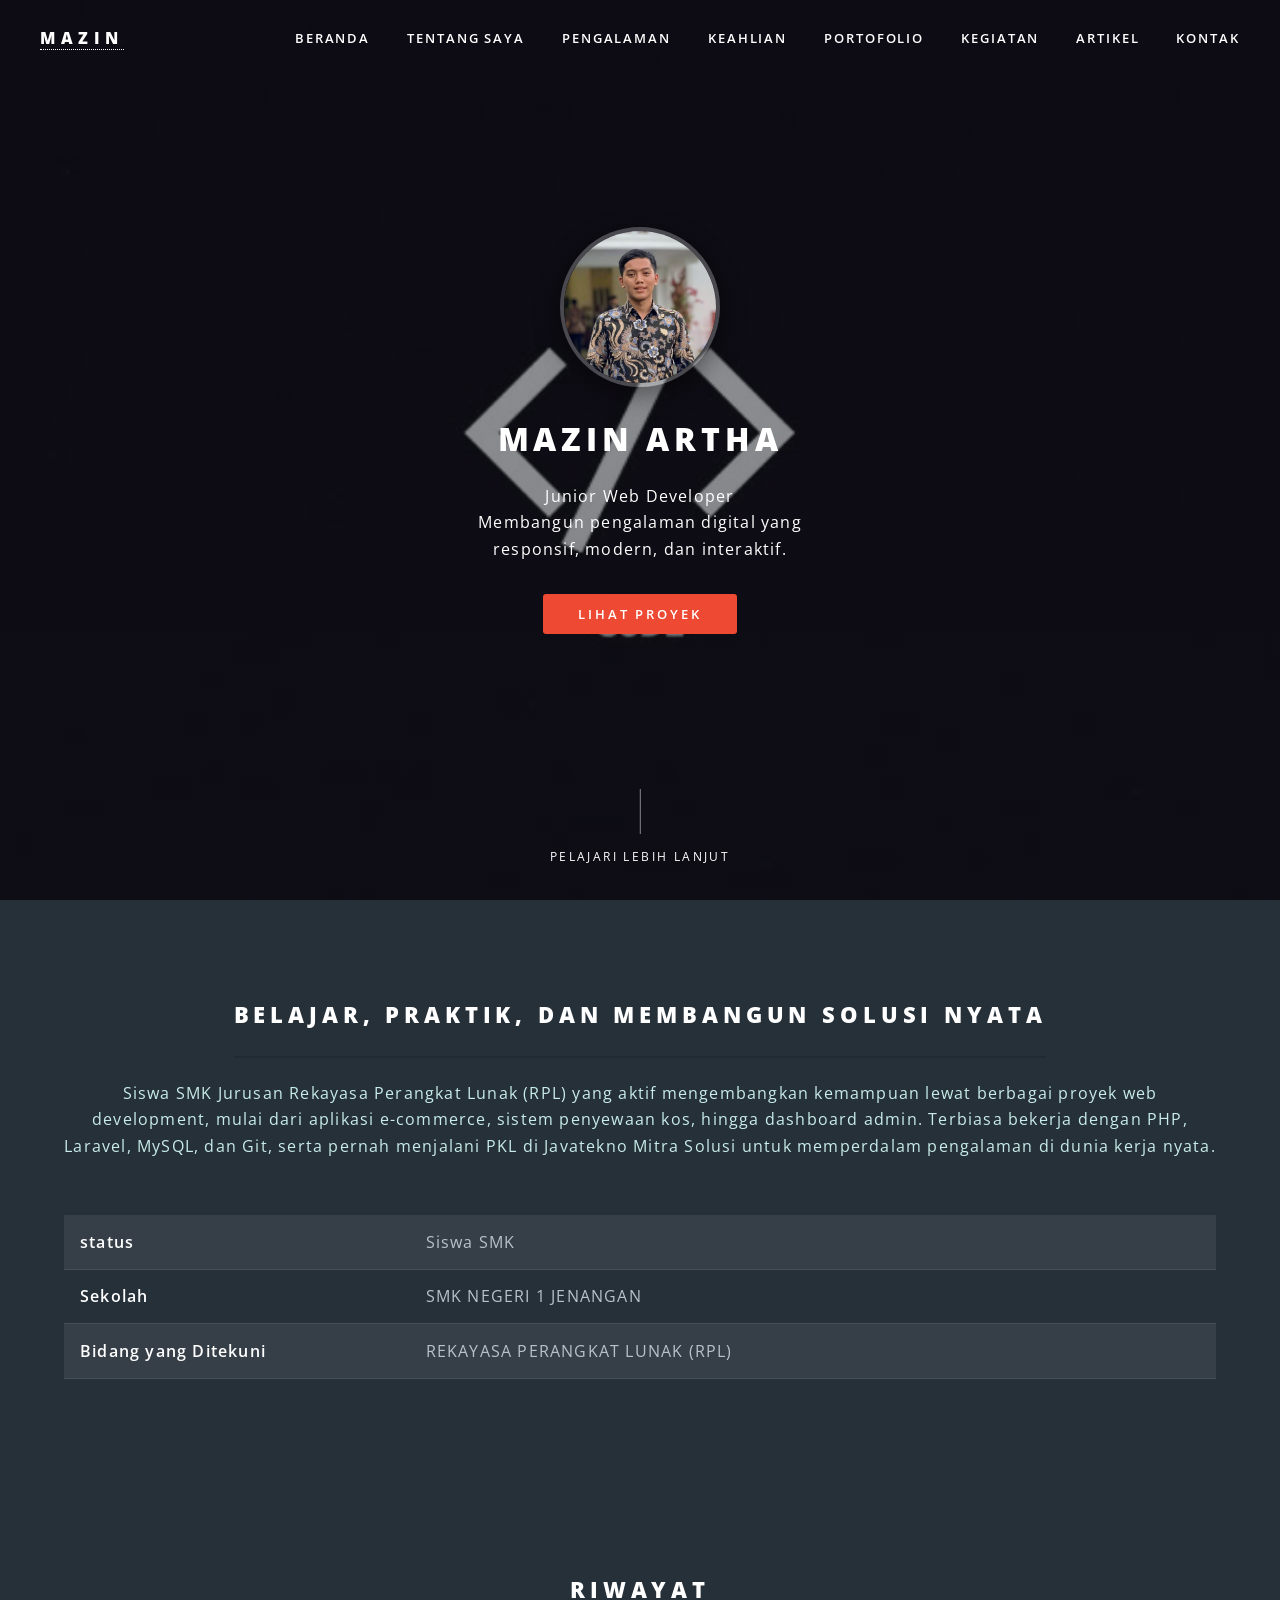
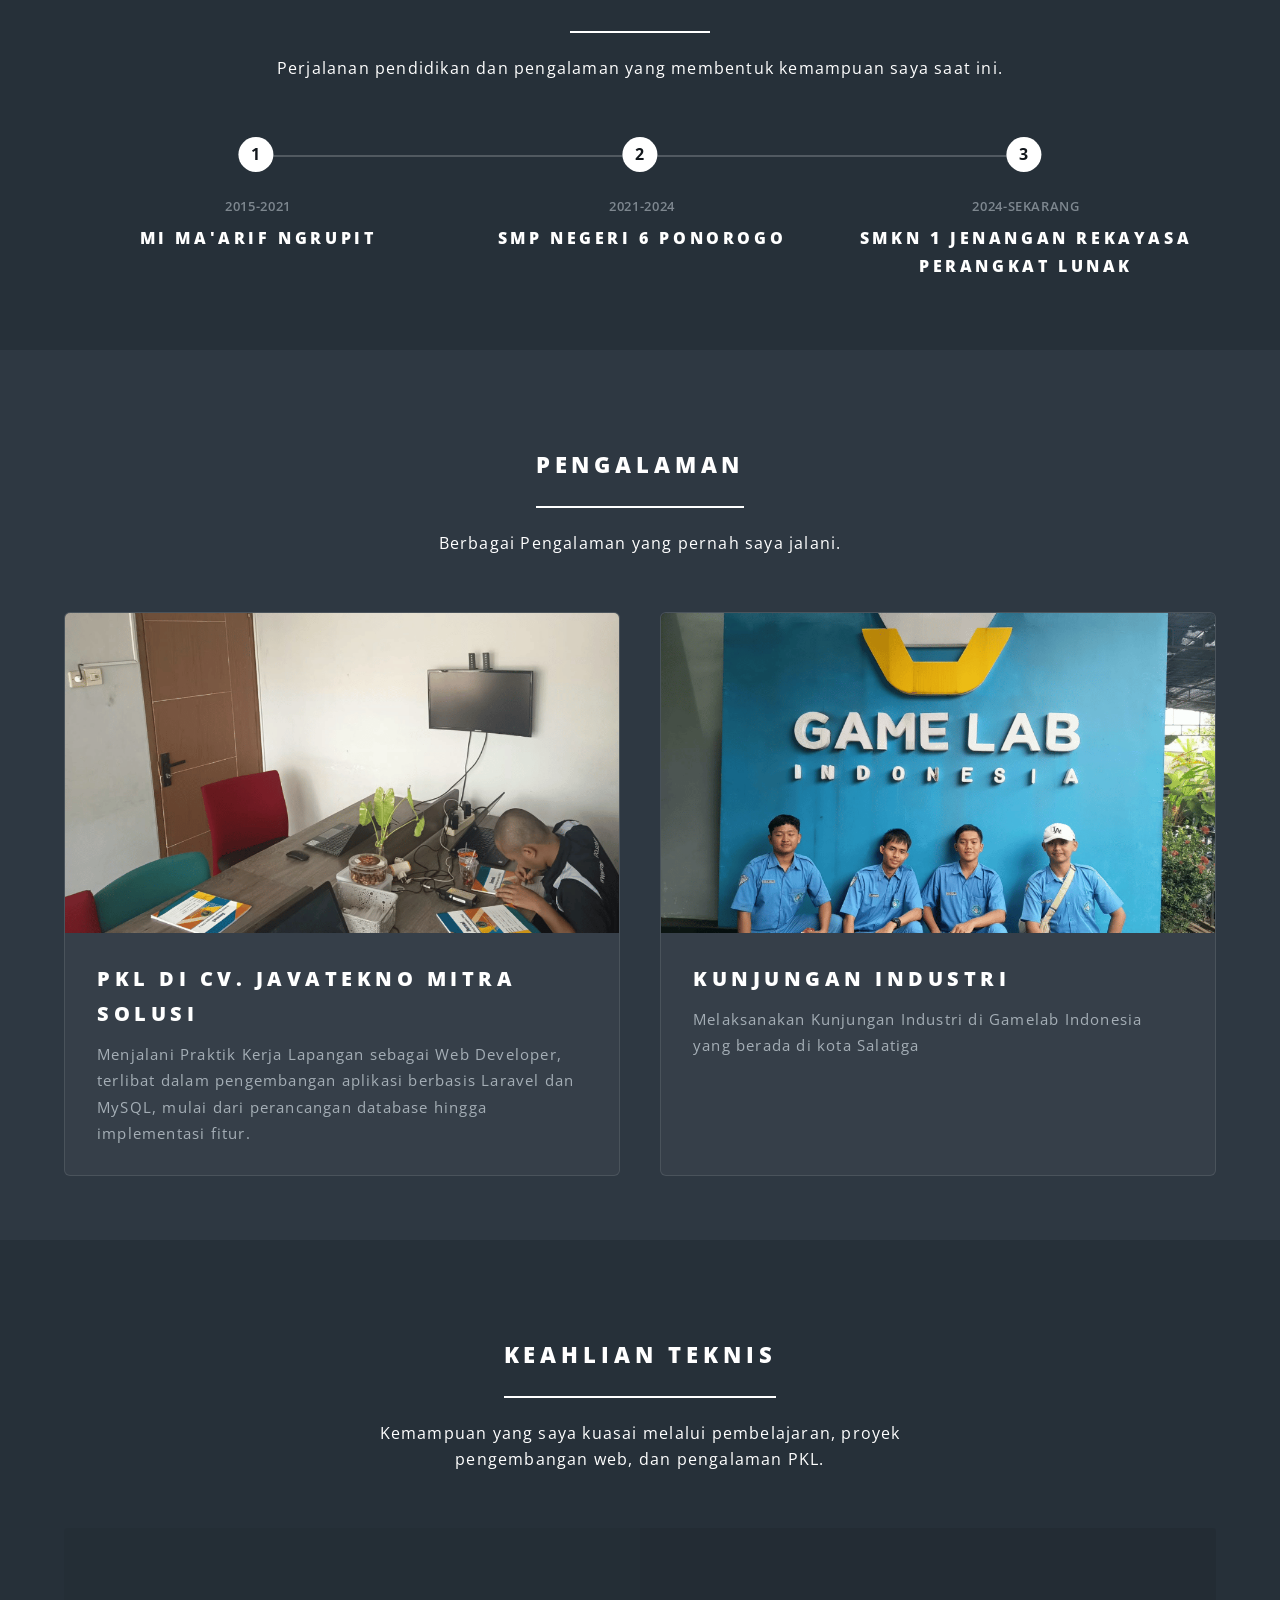
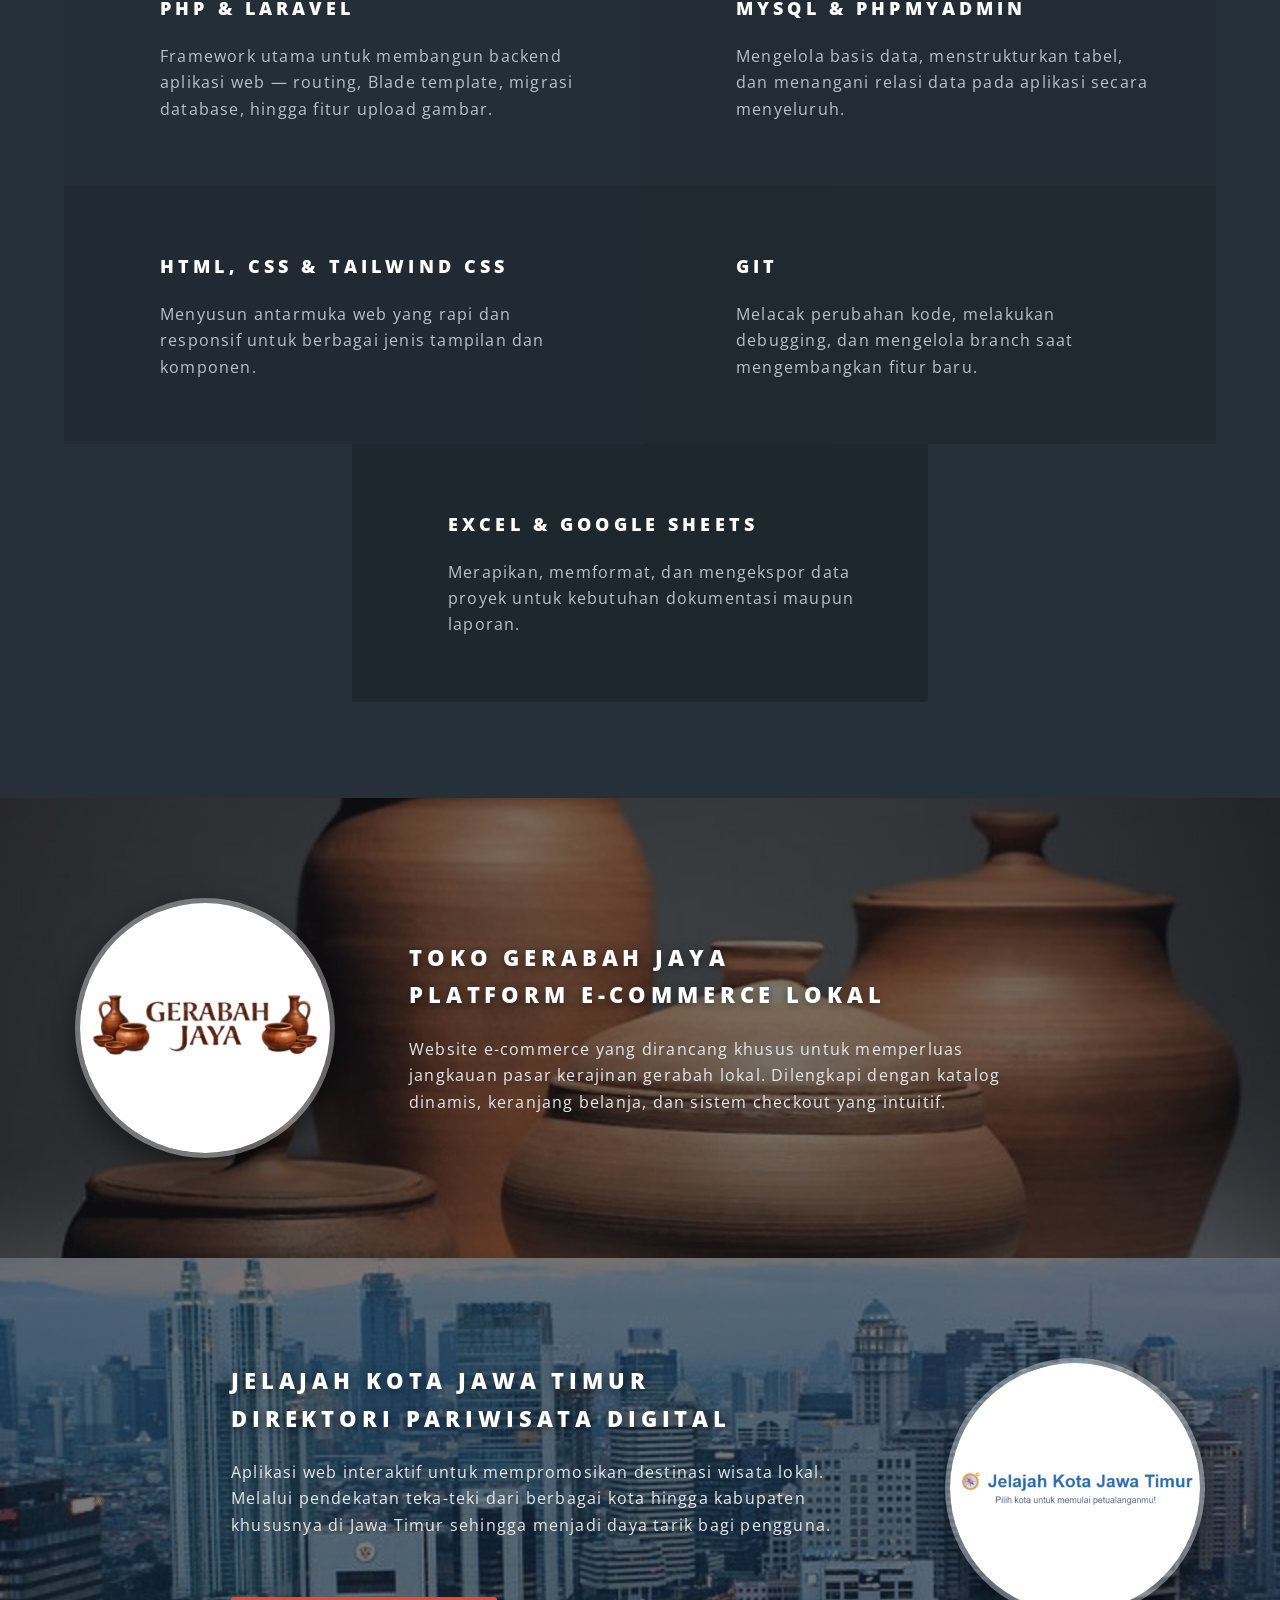
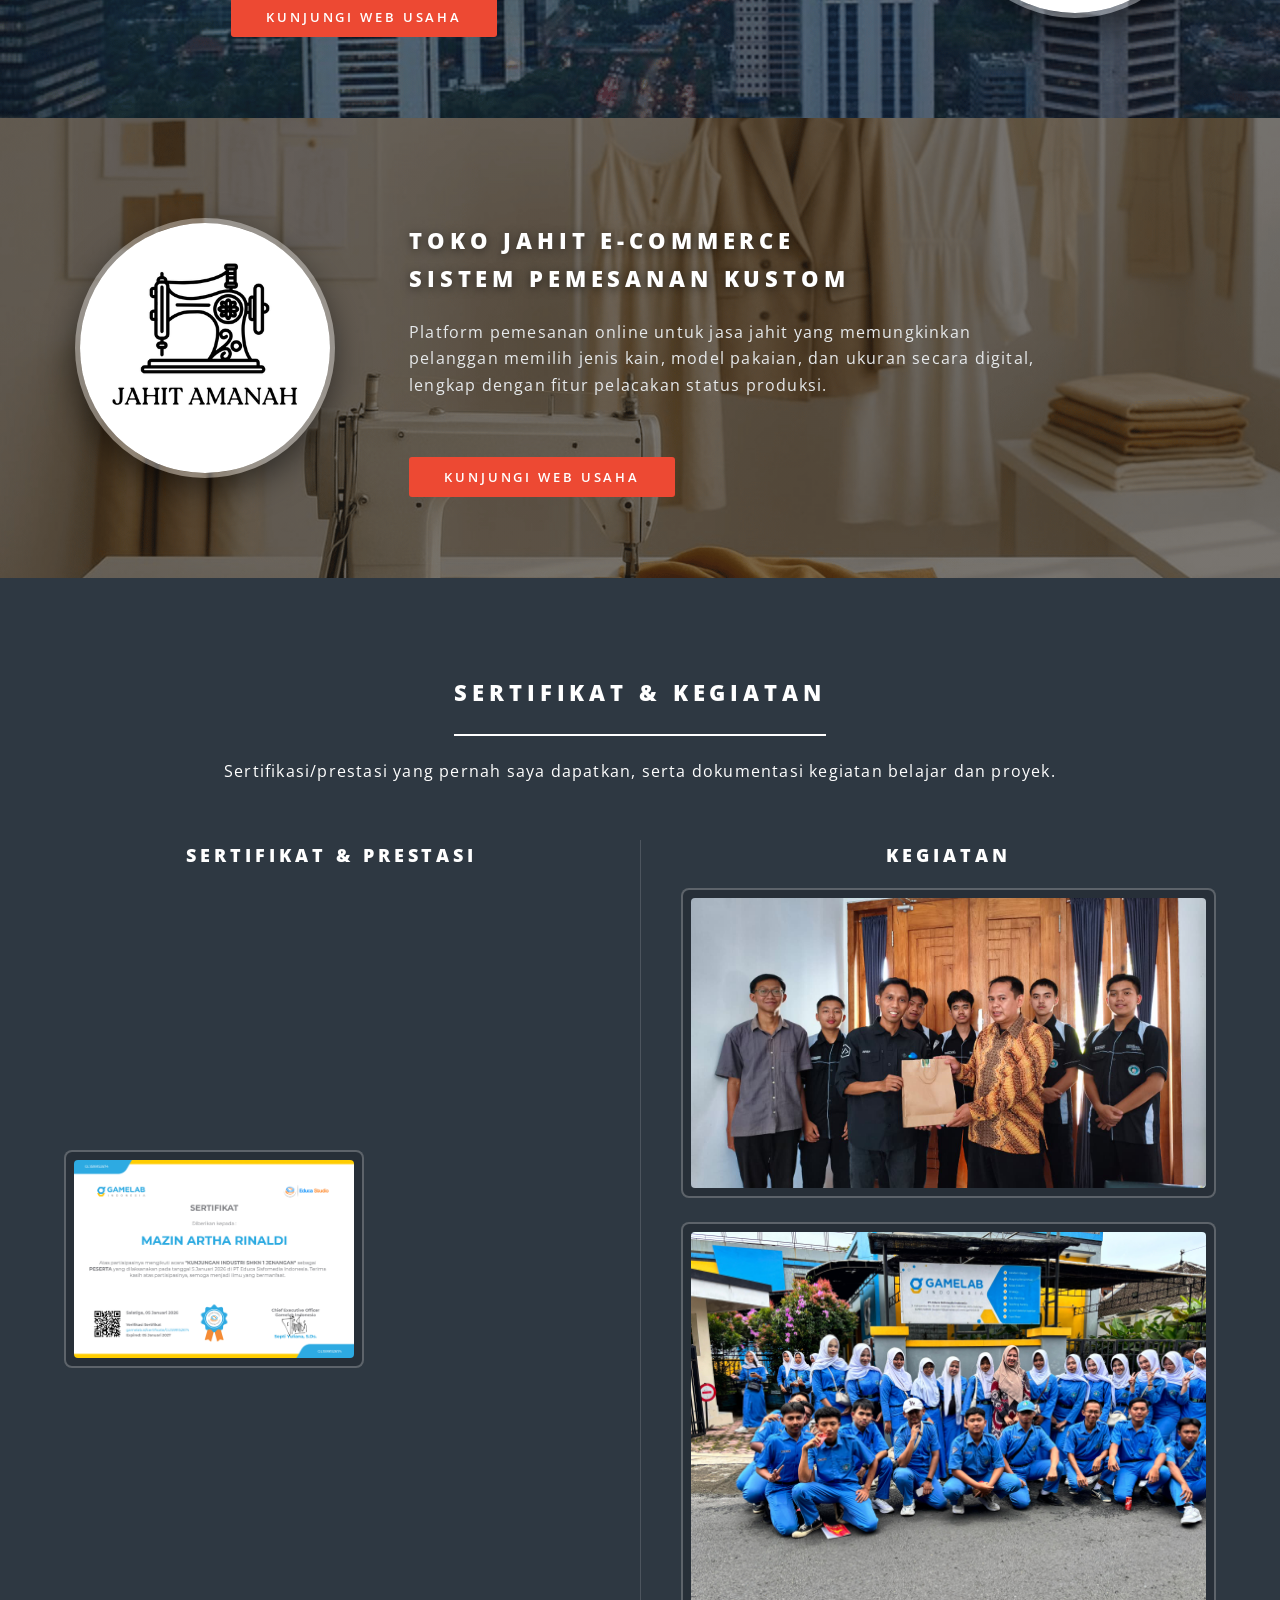
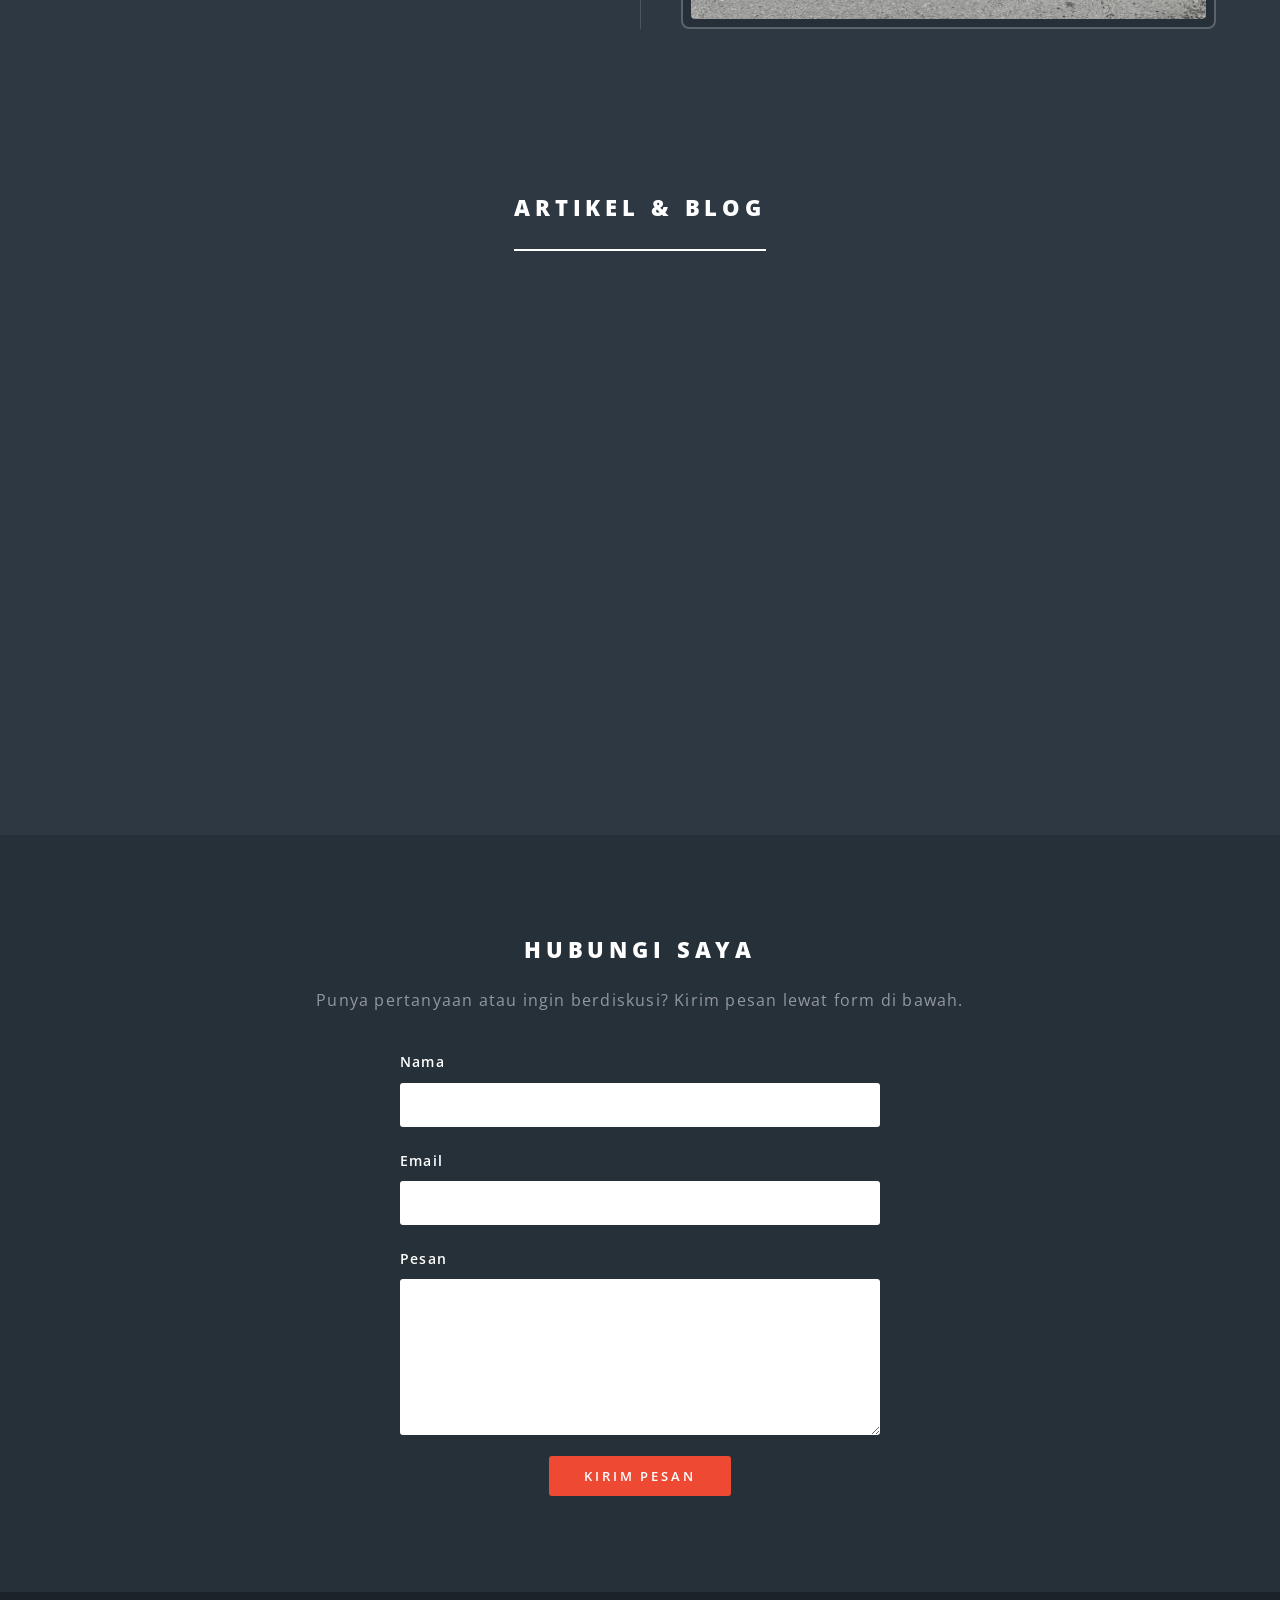
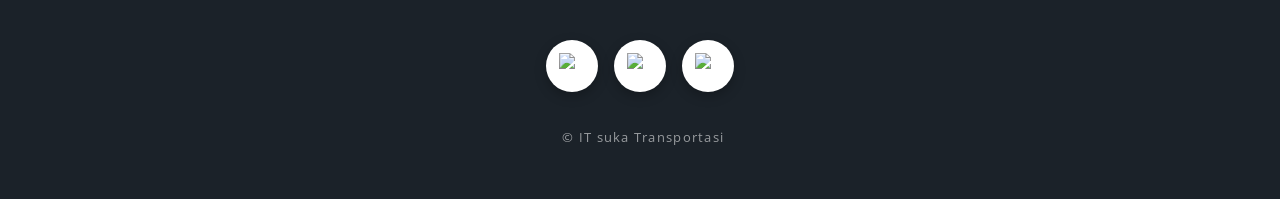
==== commit 74be0fd3: "Update index.html" ====
--- a/index.html
+++ b/index.html
@@ -178,6 +178,8 @@
 								<h2>Jelajah Kota Jawa Timur<br />
 								Direktori Pariwisata Digital</h2>
 								<p>Aplikasi web interaktif untuk mempromosikan destinasi wisata lokal. Melalui pendekatan teka-teki dari berbagai kota hingga kabupaten khususnya di Jawa Timur sehingga menjadi daya tarik bagi pengguna.</p>
+								<br>
+								<a href="https://mazz51.github.io/jelajah-k0ta/" target="_blank" class="button primary">Kunjungi Web Usaha</a>
 							</div>
 						</article>
 						<article class="spotlight fade-up-element" data-bg="images/jahit.png">
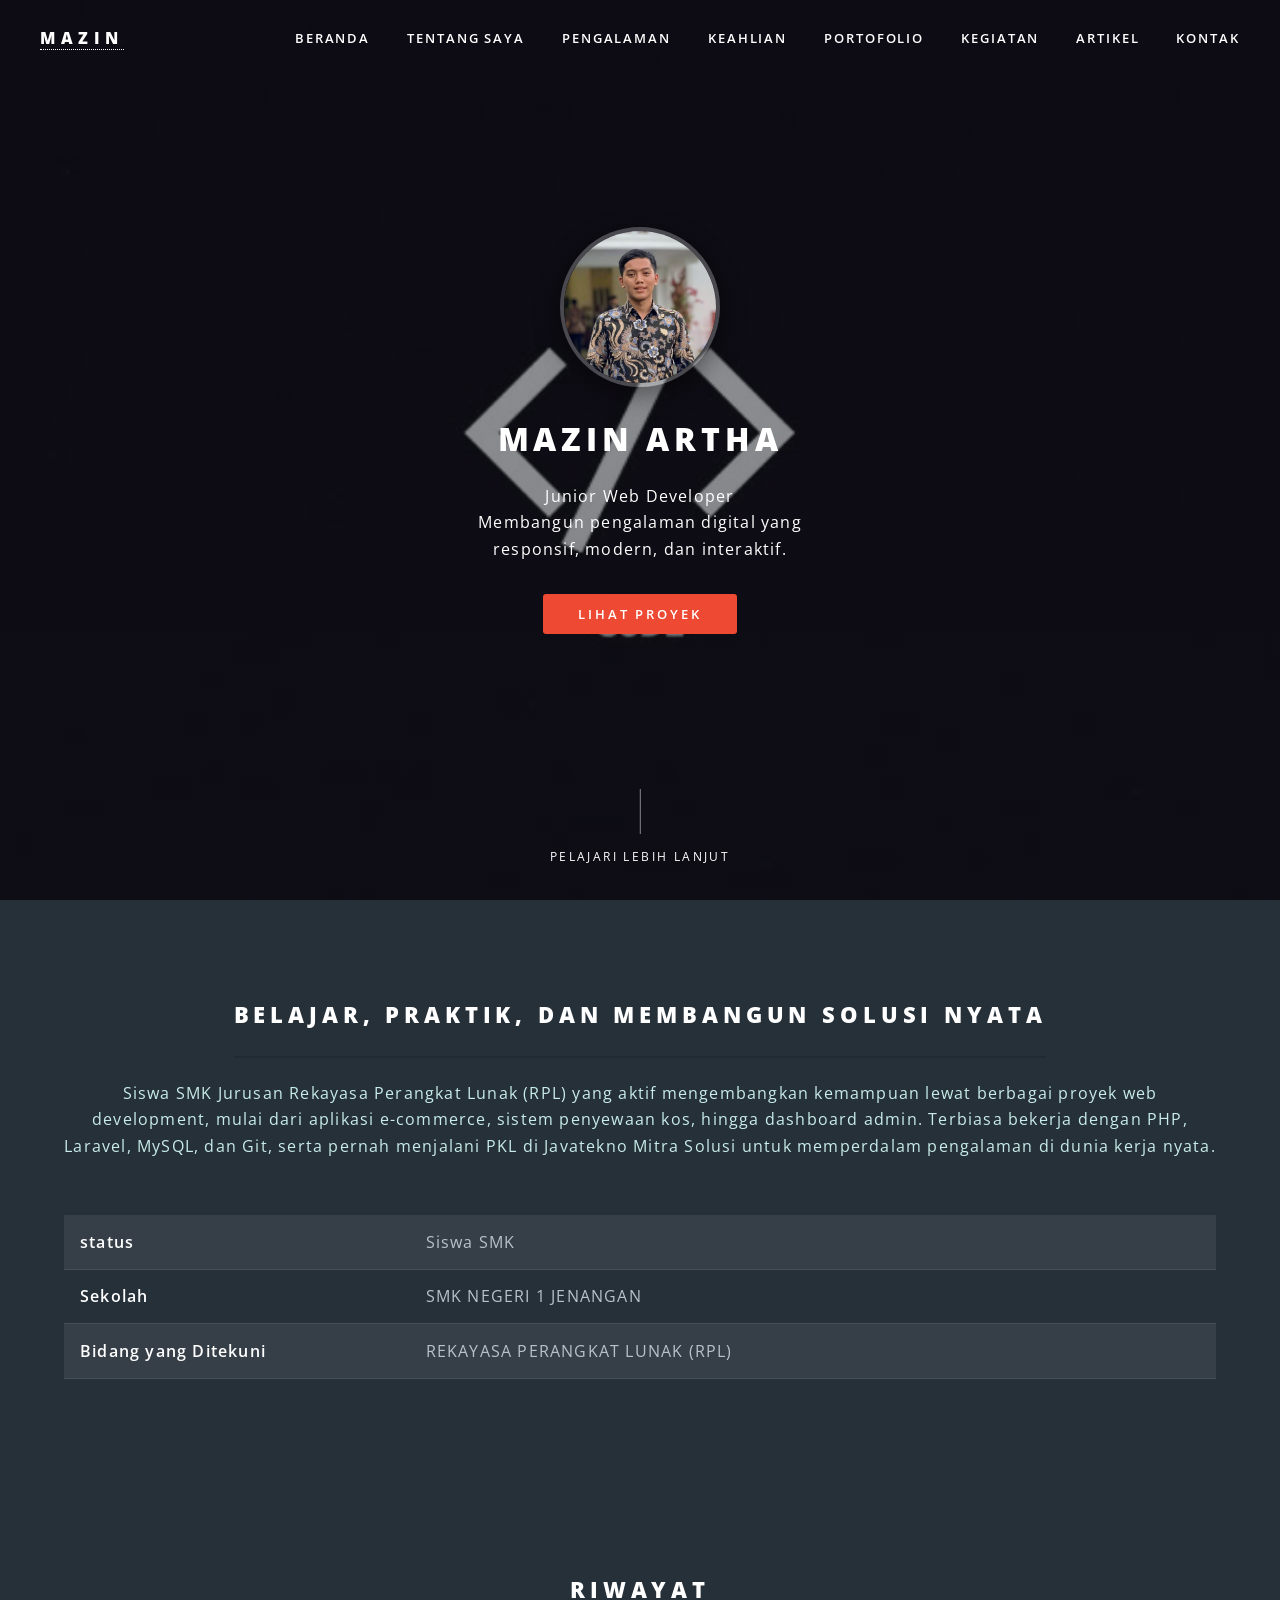
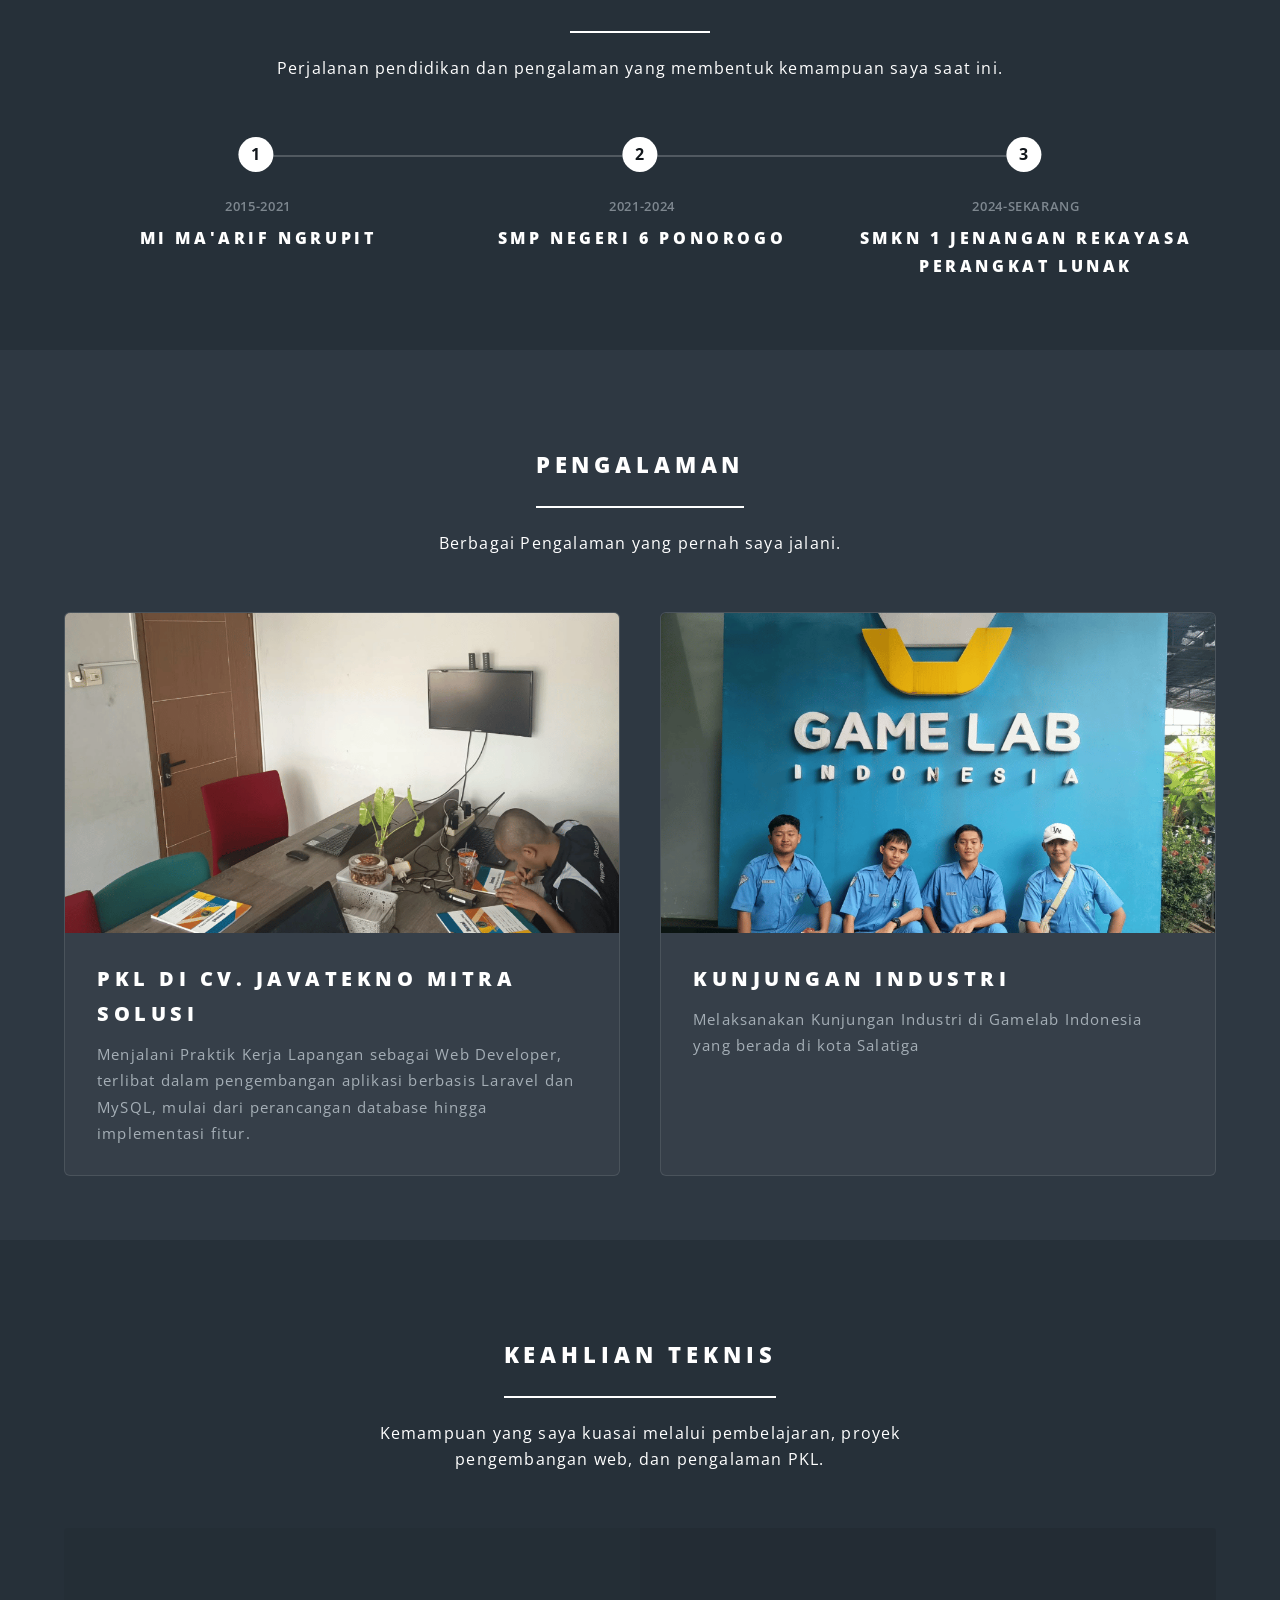
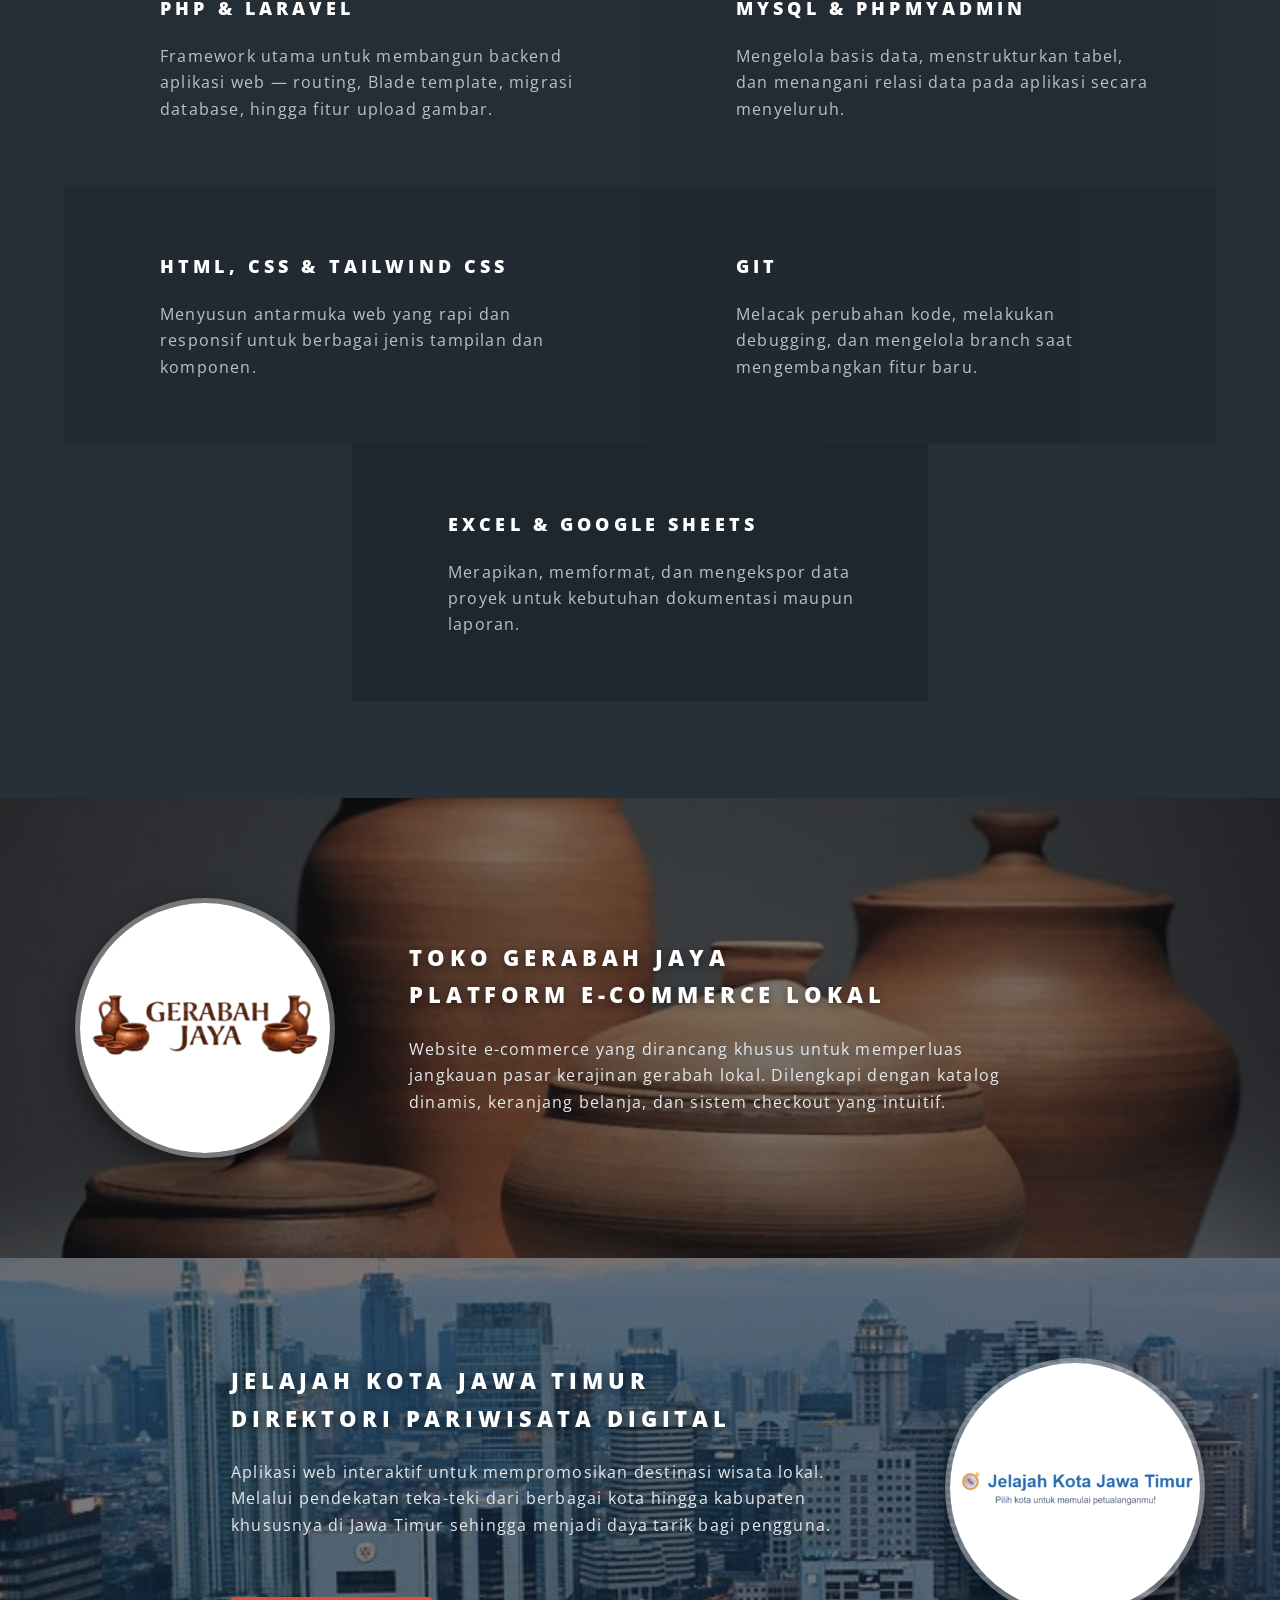
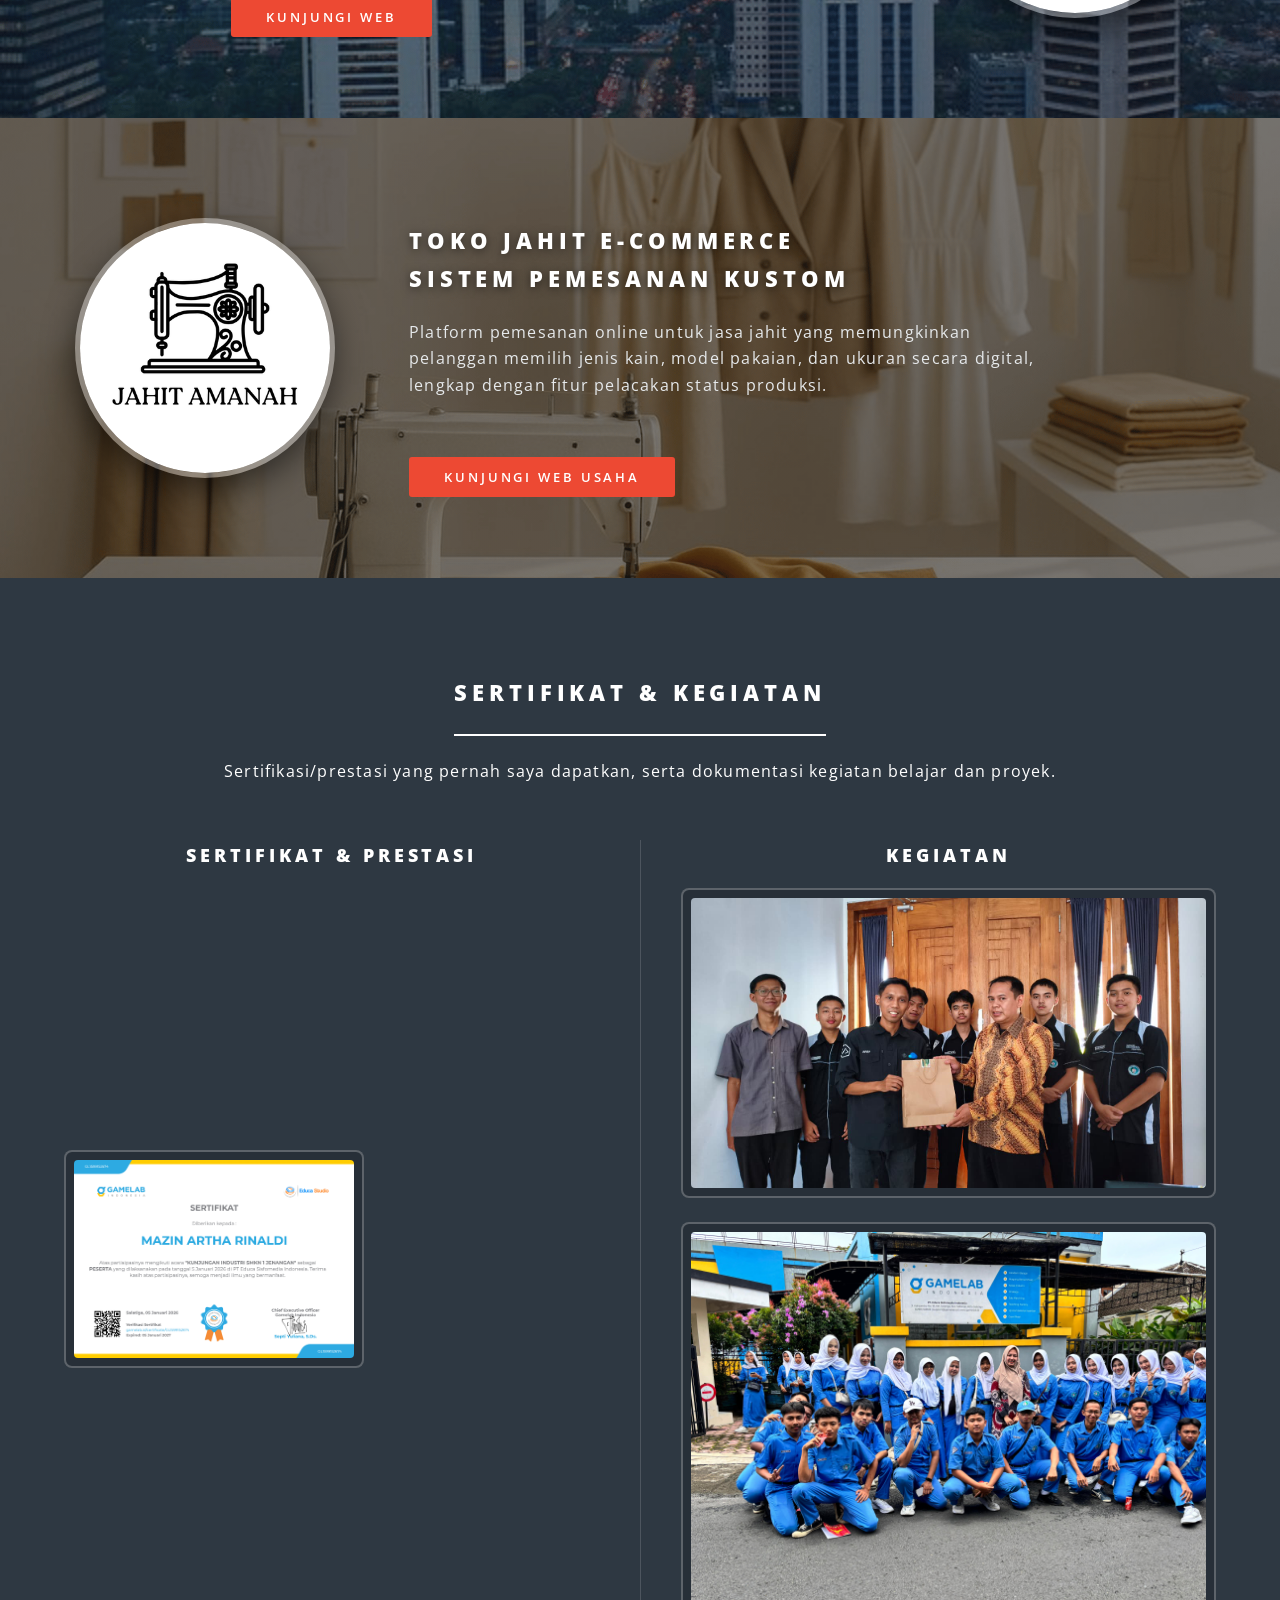
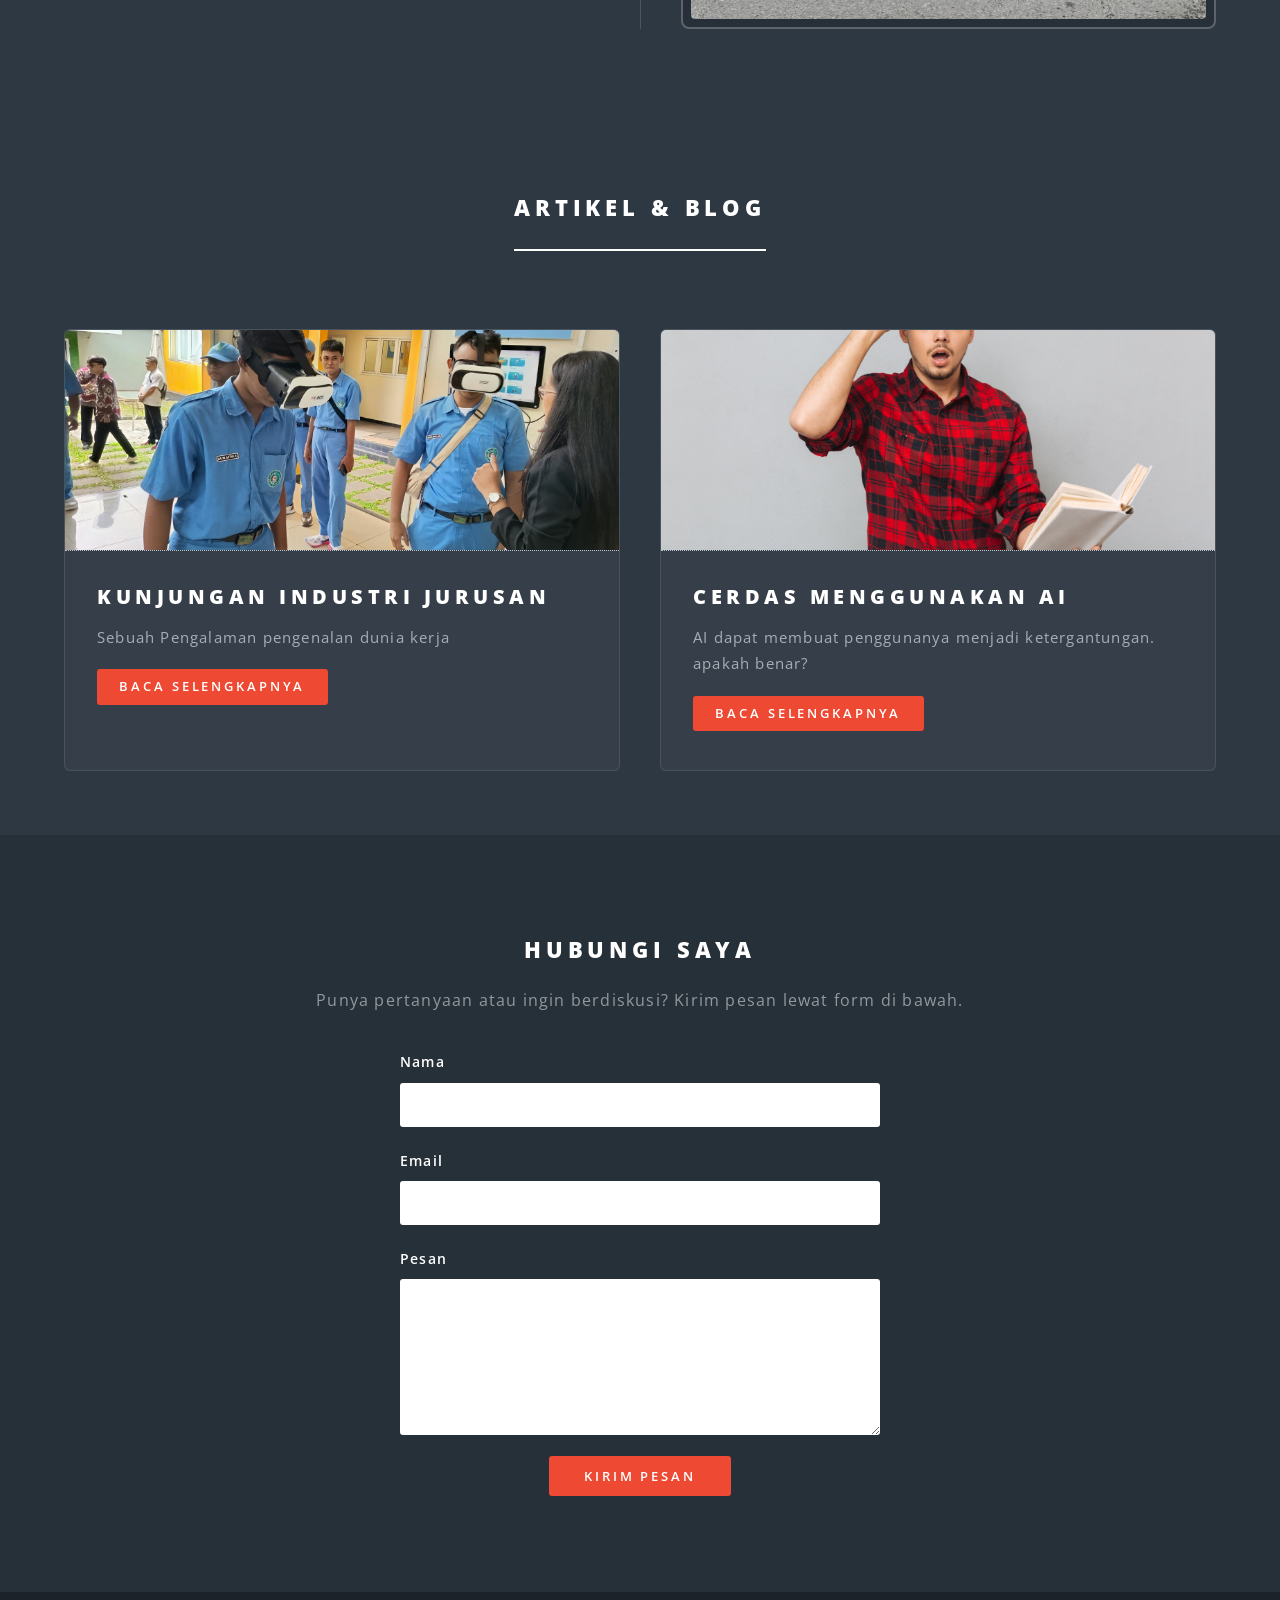
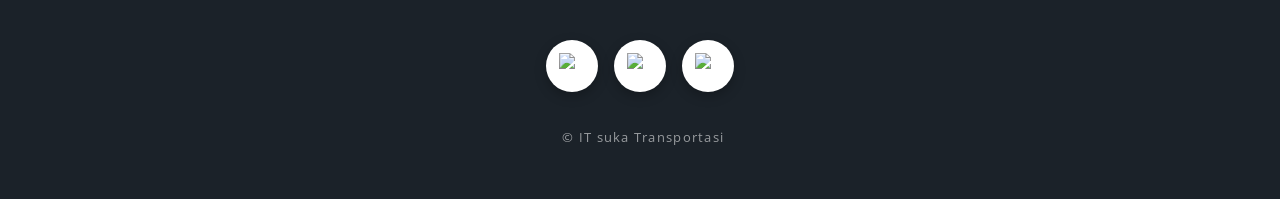
==== commit 5e3bdba5: "Update index.html" ====
--- a/index.html
+++ b/index.html
@@ -179,7 +179,7 @@
 								Direktori Pariwisata Digital</h2>
 								<p>Aplikasi web interaktif untuk mempromosikan destinasi wisata lokal. Melalui pendekatan teka-teki dari berbagai kota hingga kabupaten khususnya di Jawa Timur sehingga menjadi daya tarik bagi pengguna.</p>
 								<br>
-								<a href="https://mazz51.github.io/jelajah-k0ta/" target="_blank" class="button primary">Kunjungi Web Usaha</a>
+								<a href="https://mazz51.github.io/jelajah-k0ta/" target="_blank" class="button primary">Kunjungi Web</a>
 							</div>
 						</article>
 						<article class="spotlight fade-up-element" data-bg="images/jahit.png">
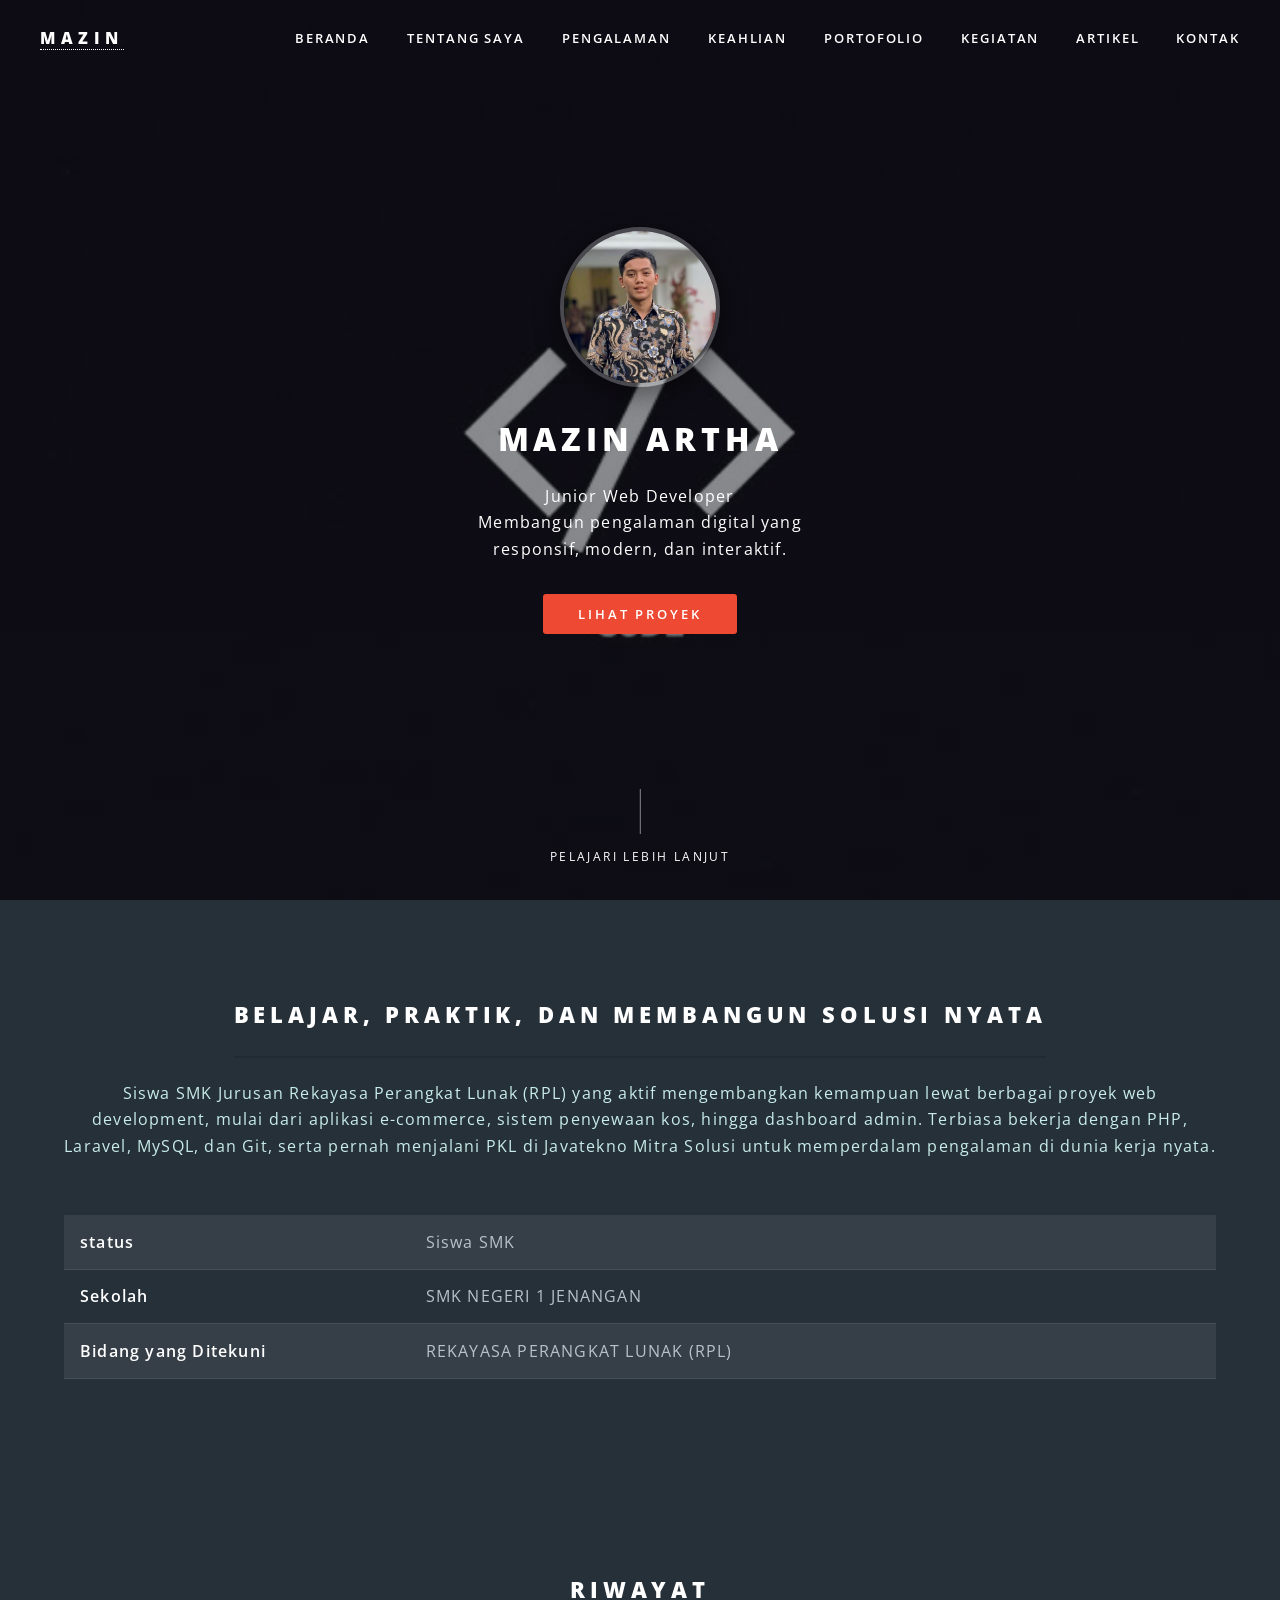
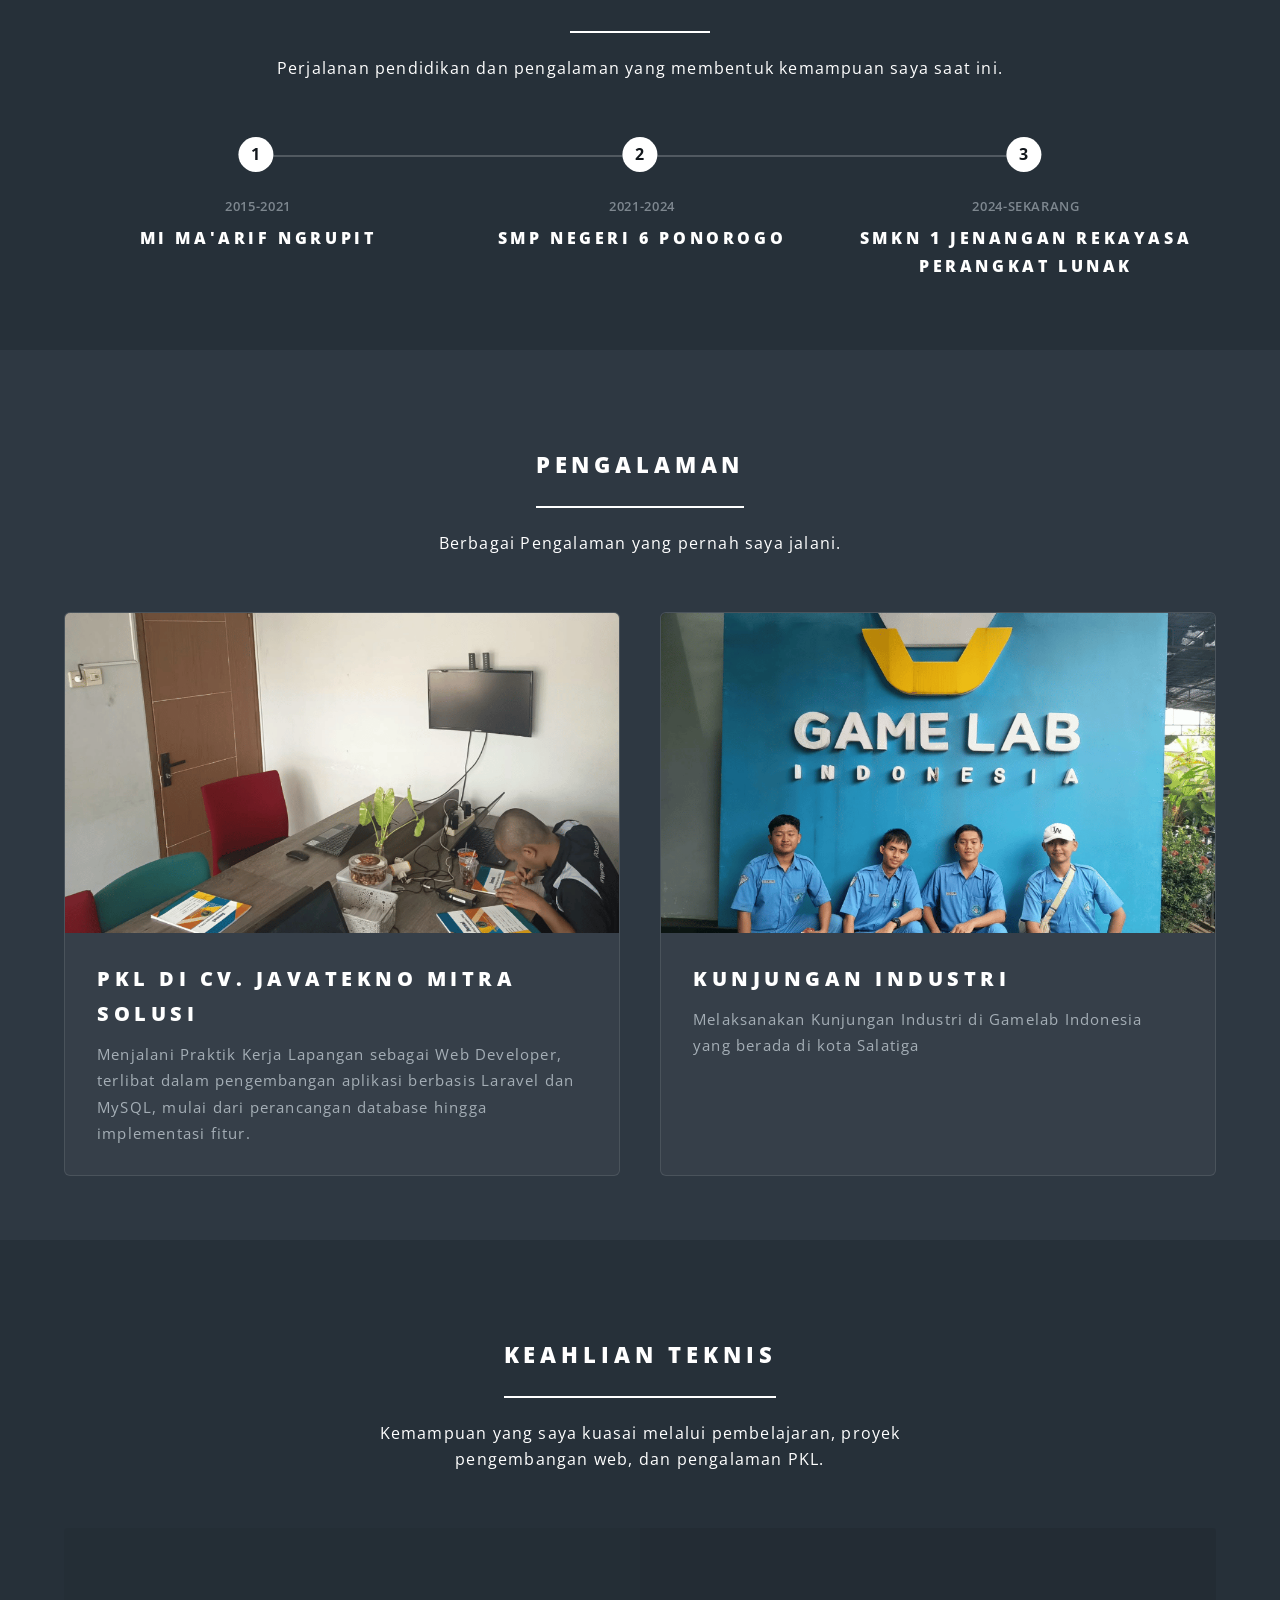
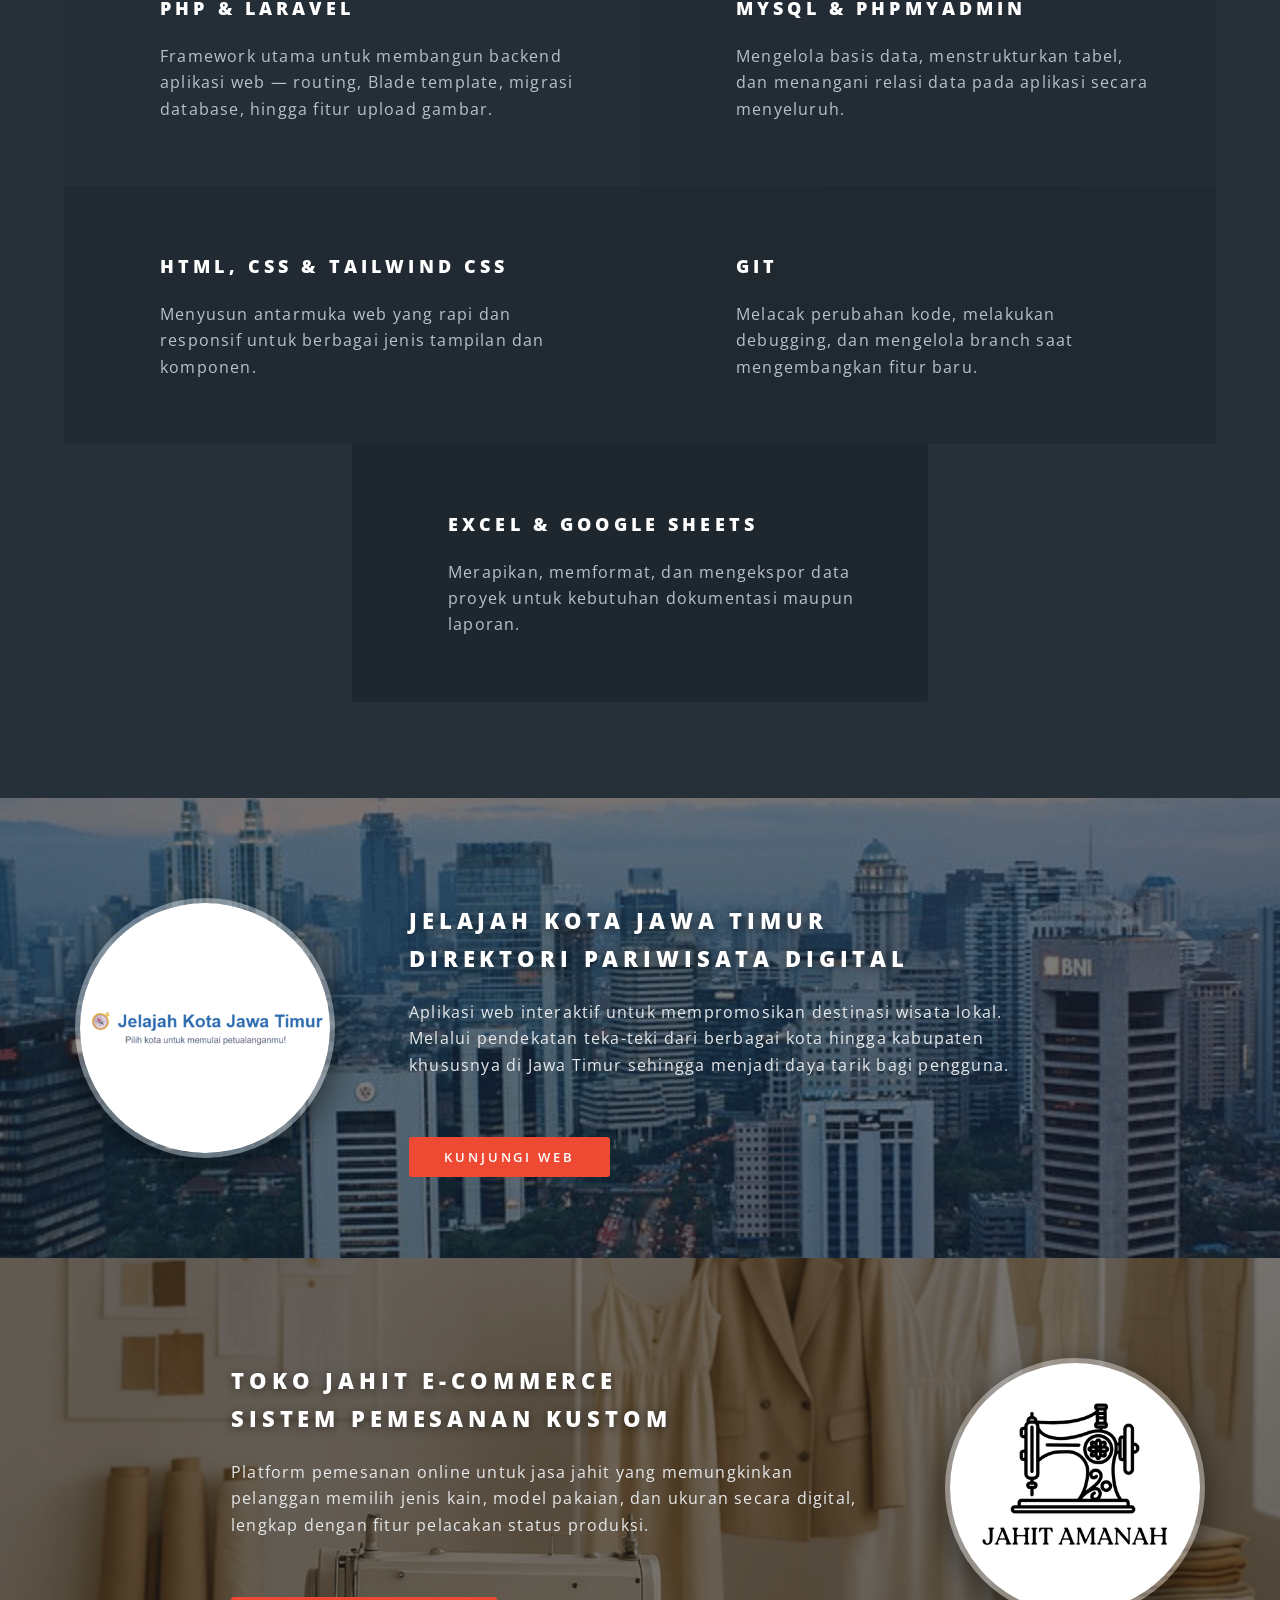
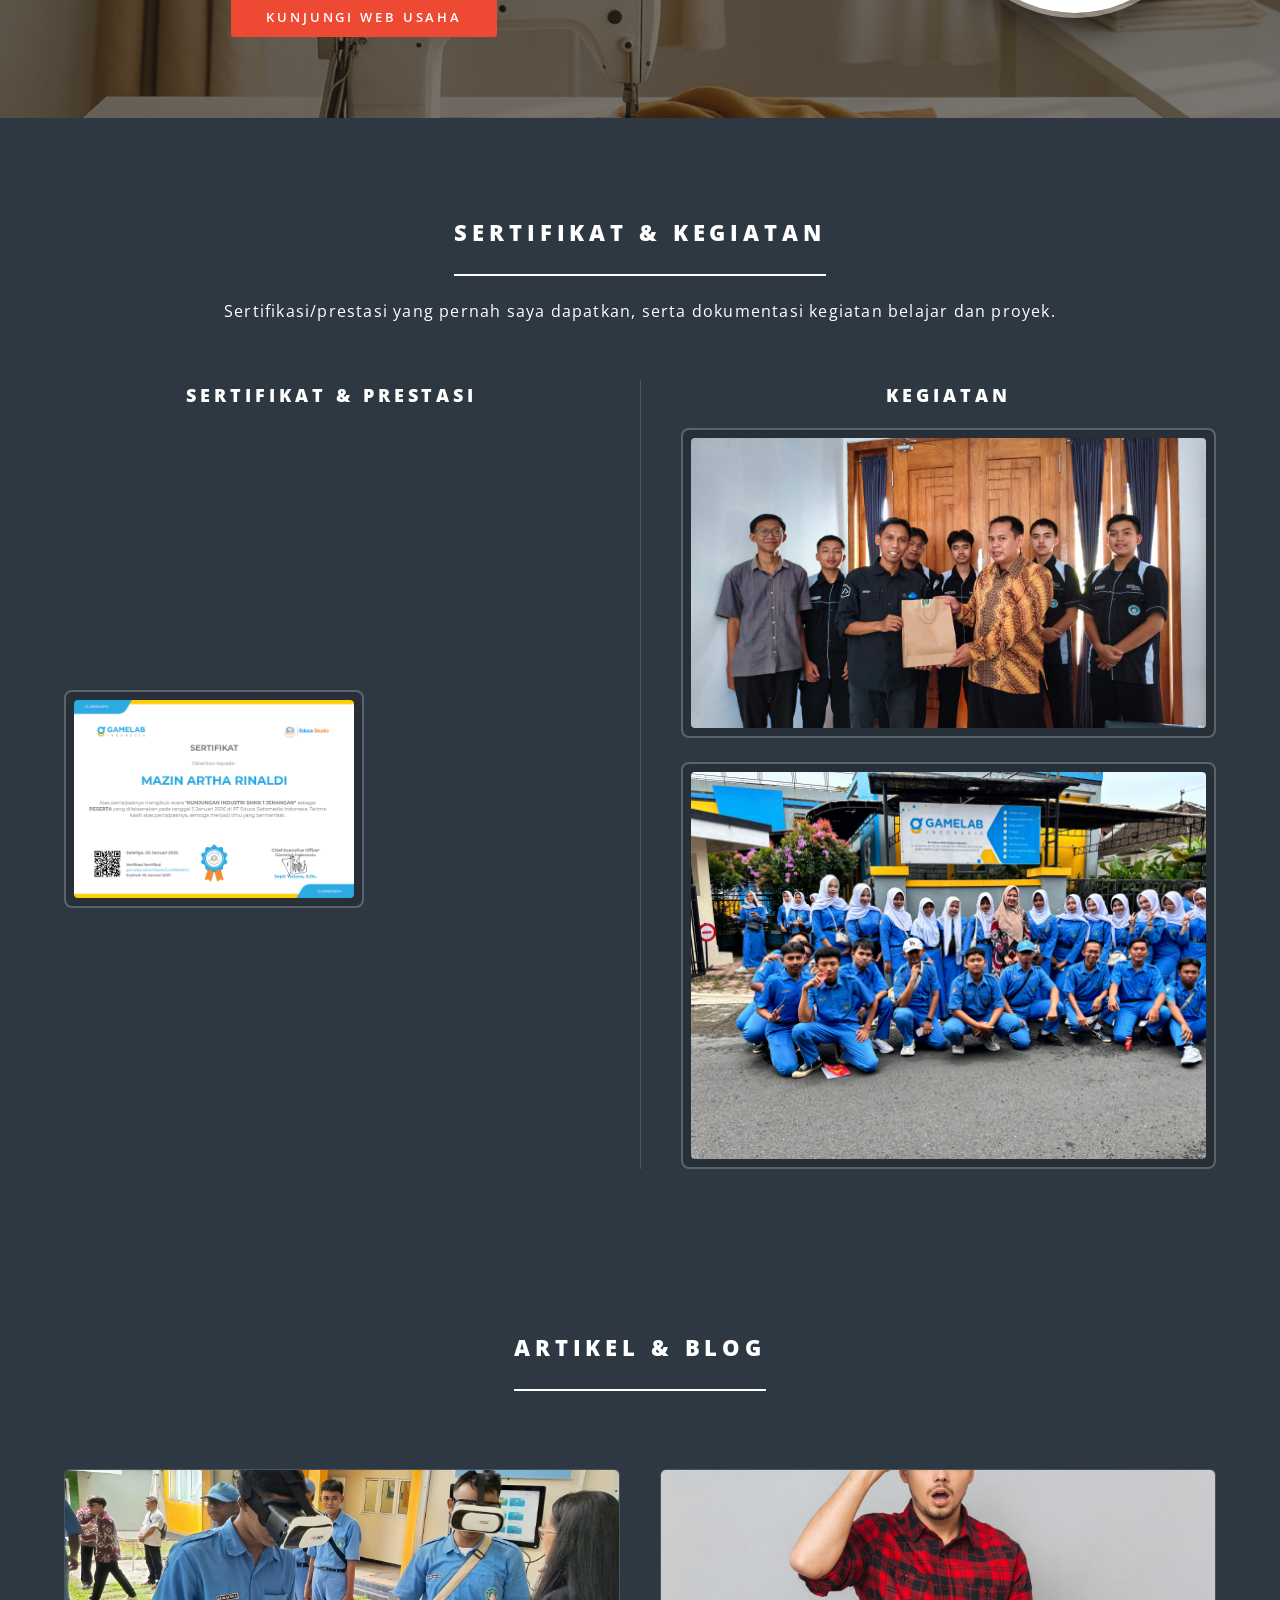
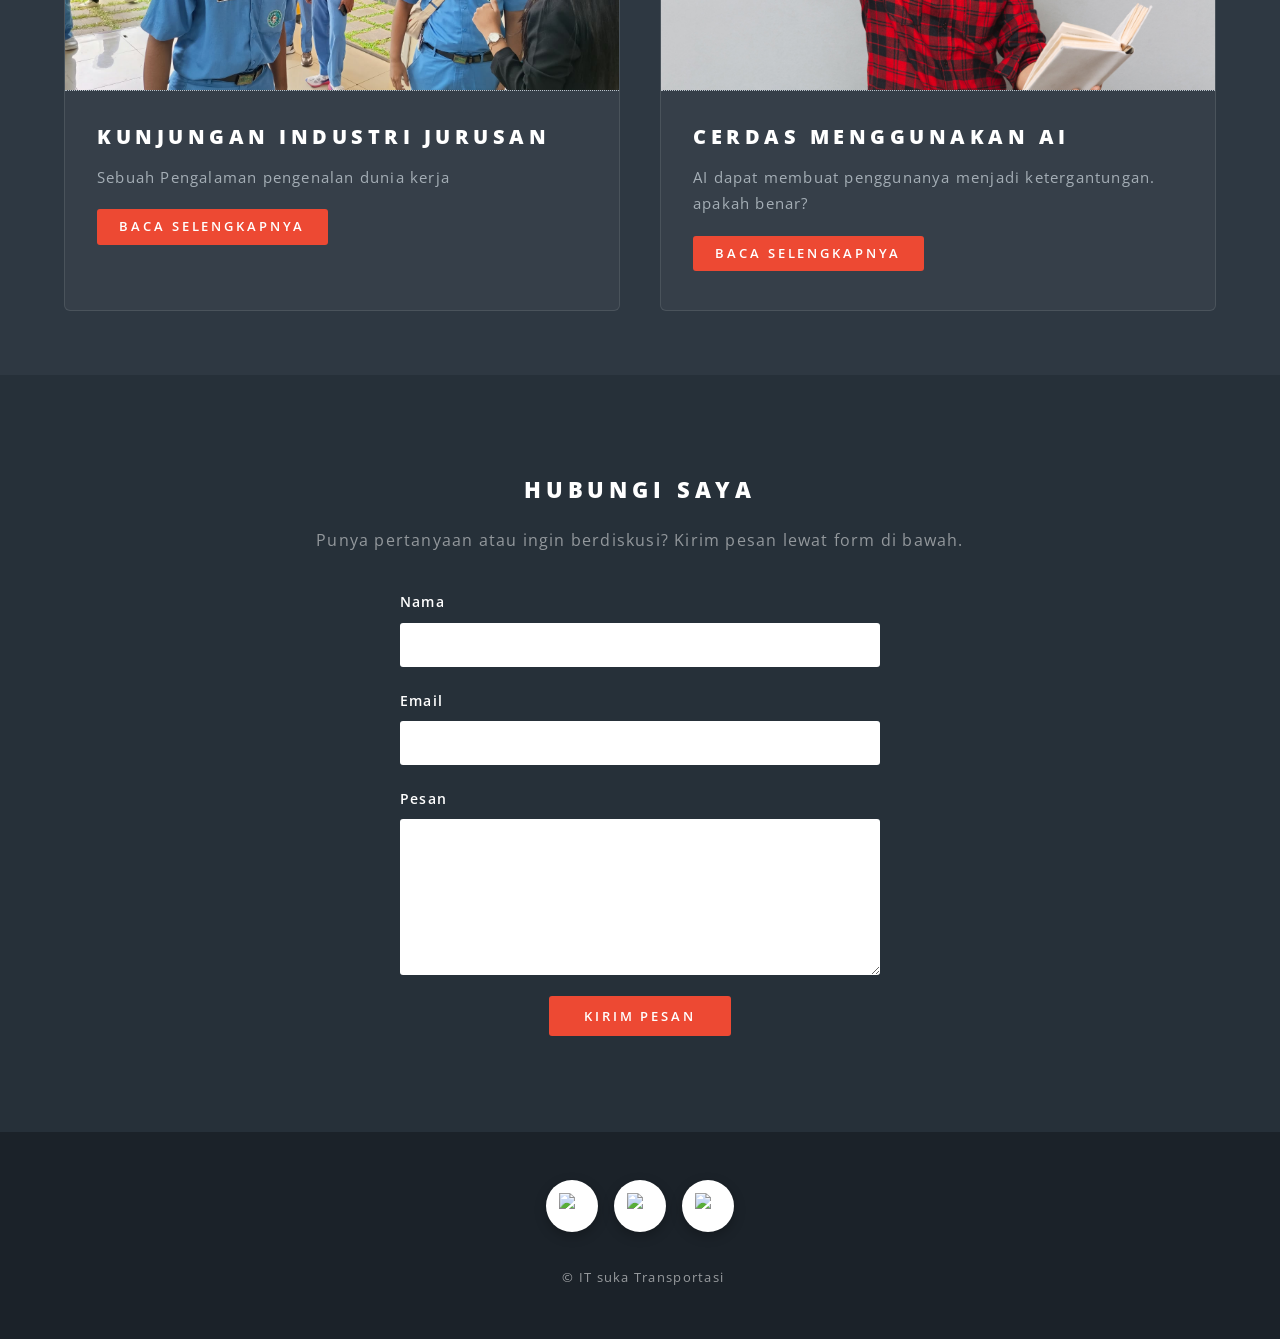
==== commit a6171915: "Update index.html" ====
--- a/index.html
+++ b/index.html
@@ -166,13 +166,6 @@
 
 				<!-- Two -->
 					<section id="two" class="wrapper alt style2">
-						<article class="spotlight fade-up-element" data-bg="images/gerabah.png">
-							<figure class="image"><img src="images/Gerabah_jaya.png" alt="Proyek Toko Gerabah Jaya" /><figcaption class="sr-only">Tangkapan layar Toko Gerabah Jaya</figcaption></figure><div class="content">
-								<h2>Toko Gerabah Jaya<br />
-								Platform E-Commerce Lokal</h2>
-								<p>Website e-commerce yang dirancang khusus untuk memperluas jangkauan pasar kerajinan gerabah lokal. Dilengkapi dengan katalog dinamis, keranjang belanja, dan sistem checkout yang intuitif.</p>
-							</div>
-						</article>
 						<article class="spotlight fade-up-element" data-bg="images/kota.png">
 							<figure class="image"><img src="images/Jelajah_kota.png" alt="Proyek Jelajah Kota" /><figcaption class="sr-only">Tangkapan layar Jelajah Kota Jawa Timur</figcaption></figure><div class="content">
 								<h2>Jelajah Kota Jawa Timur<br />
